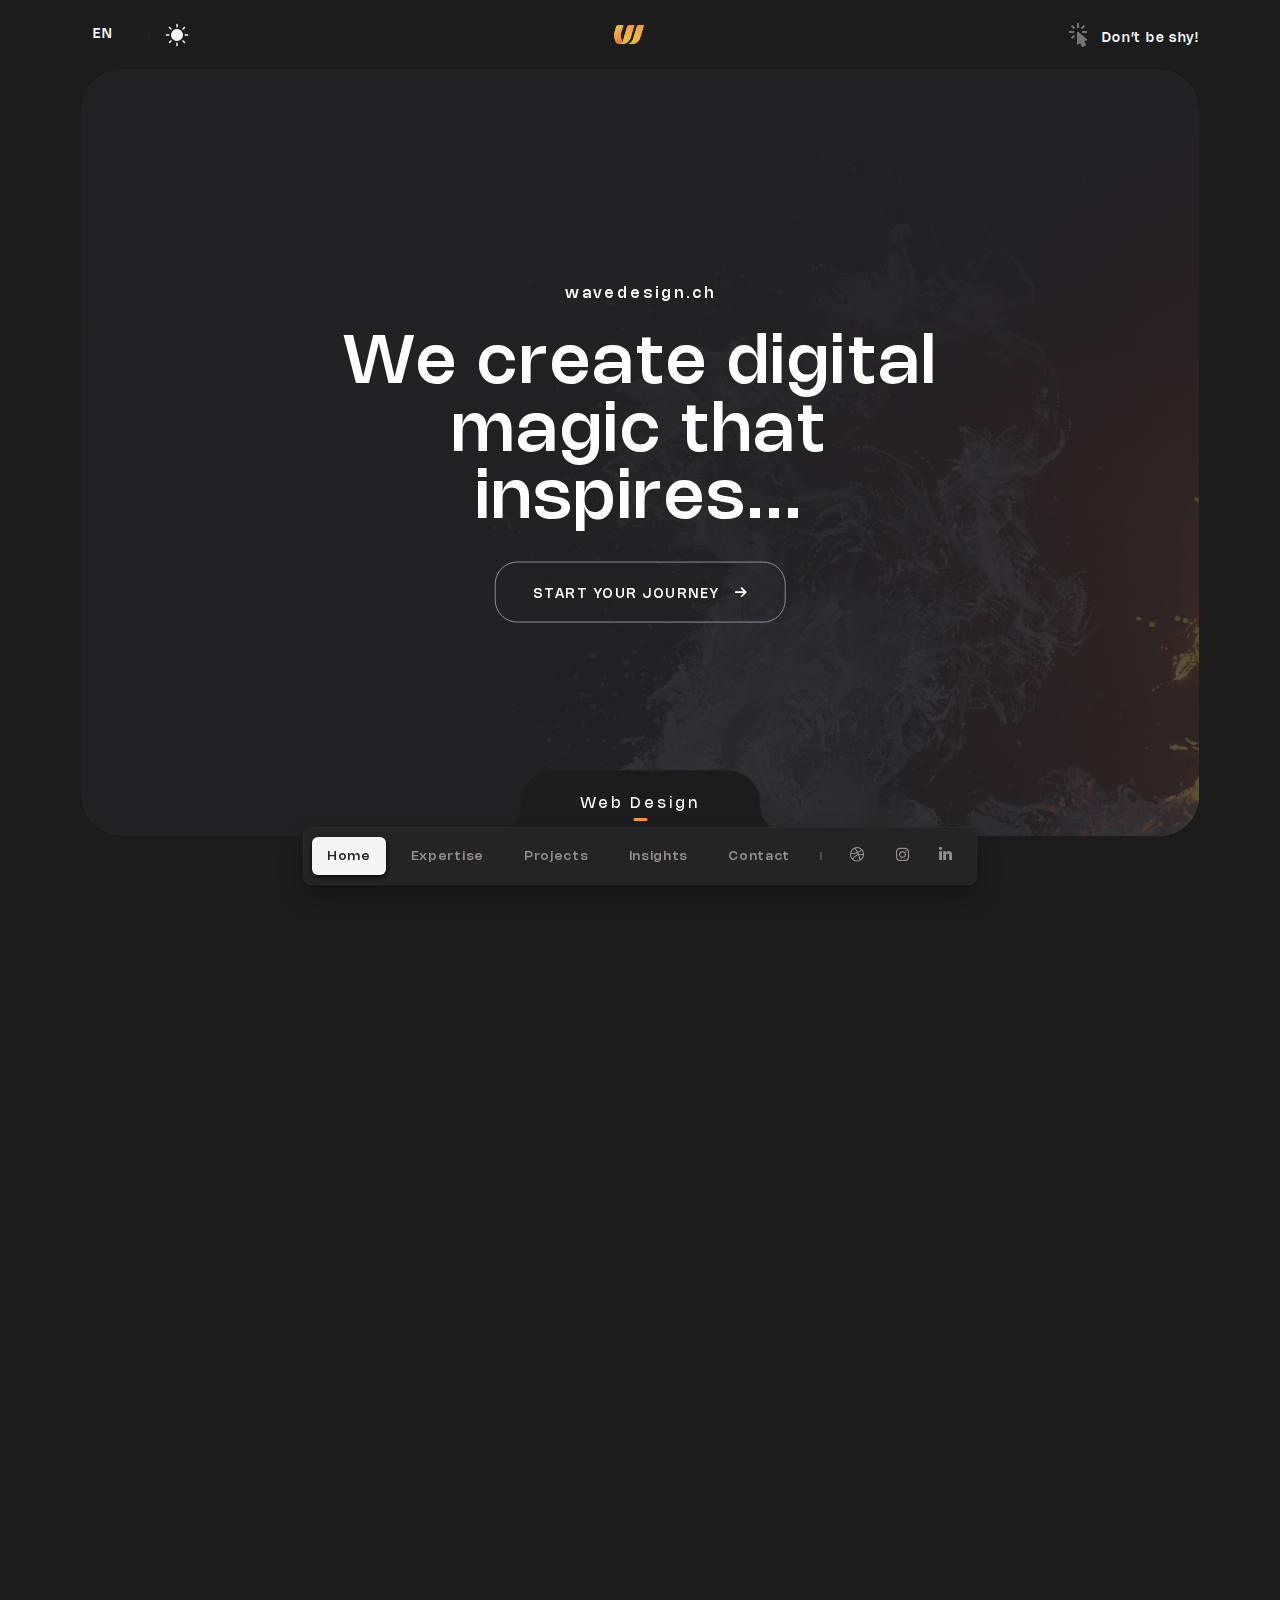
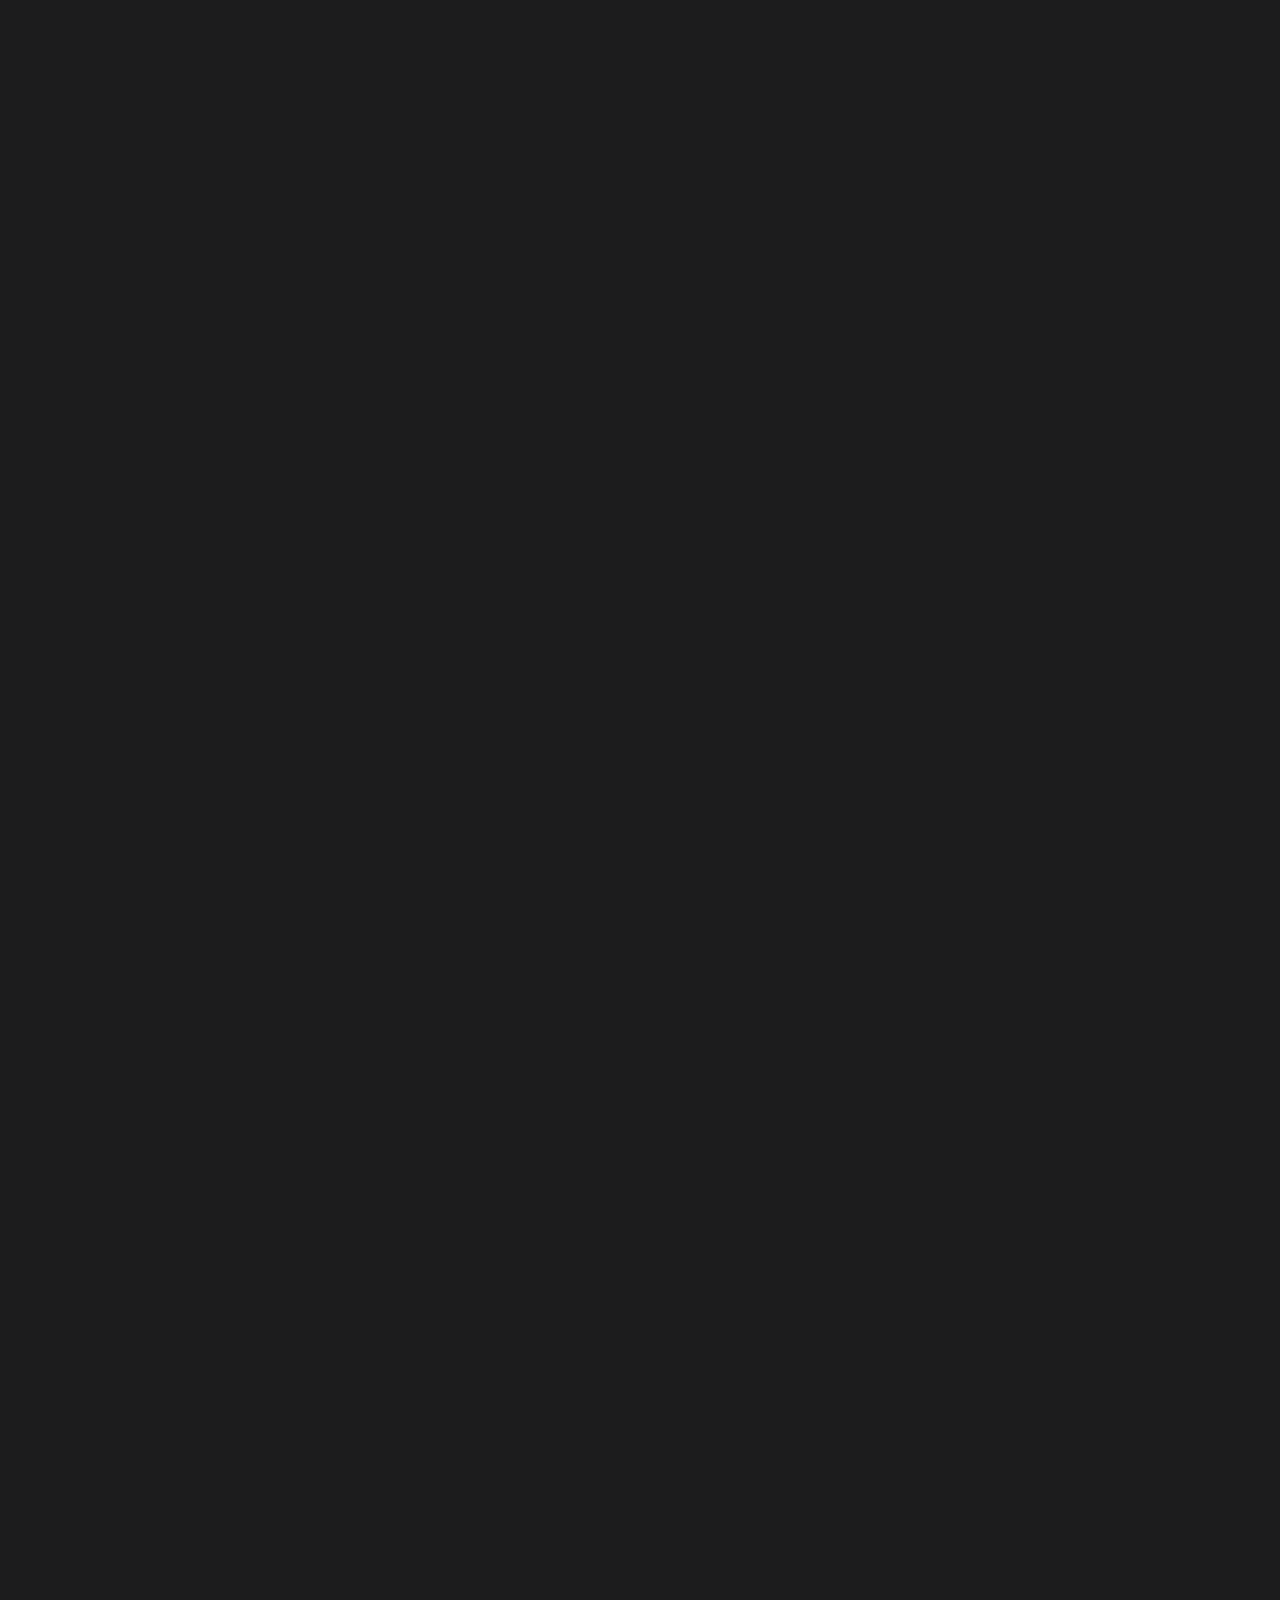
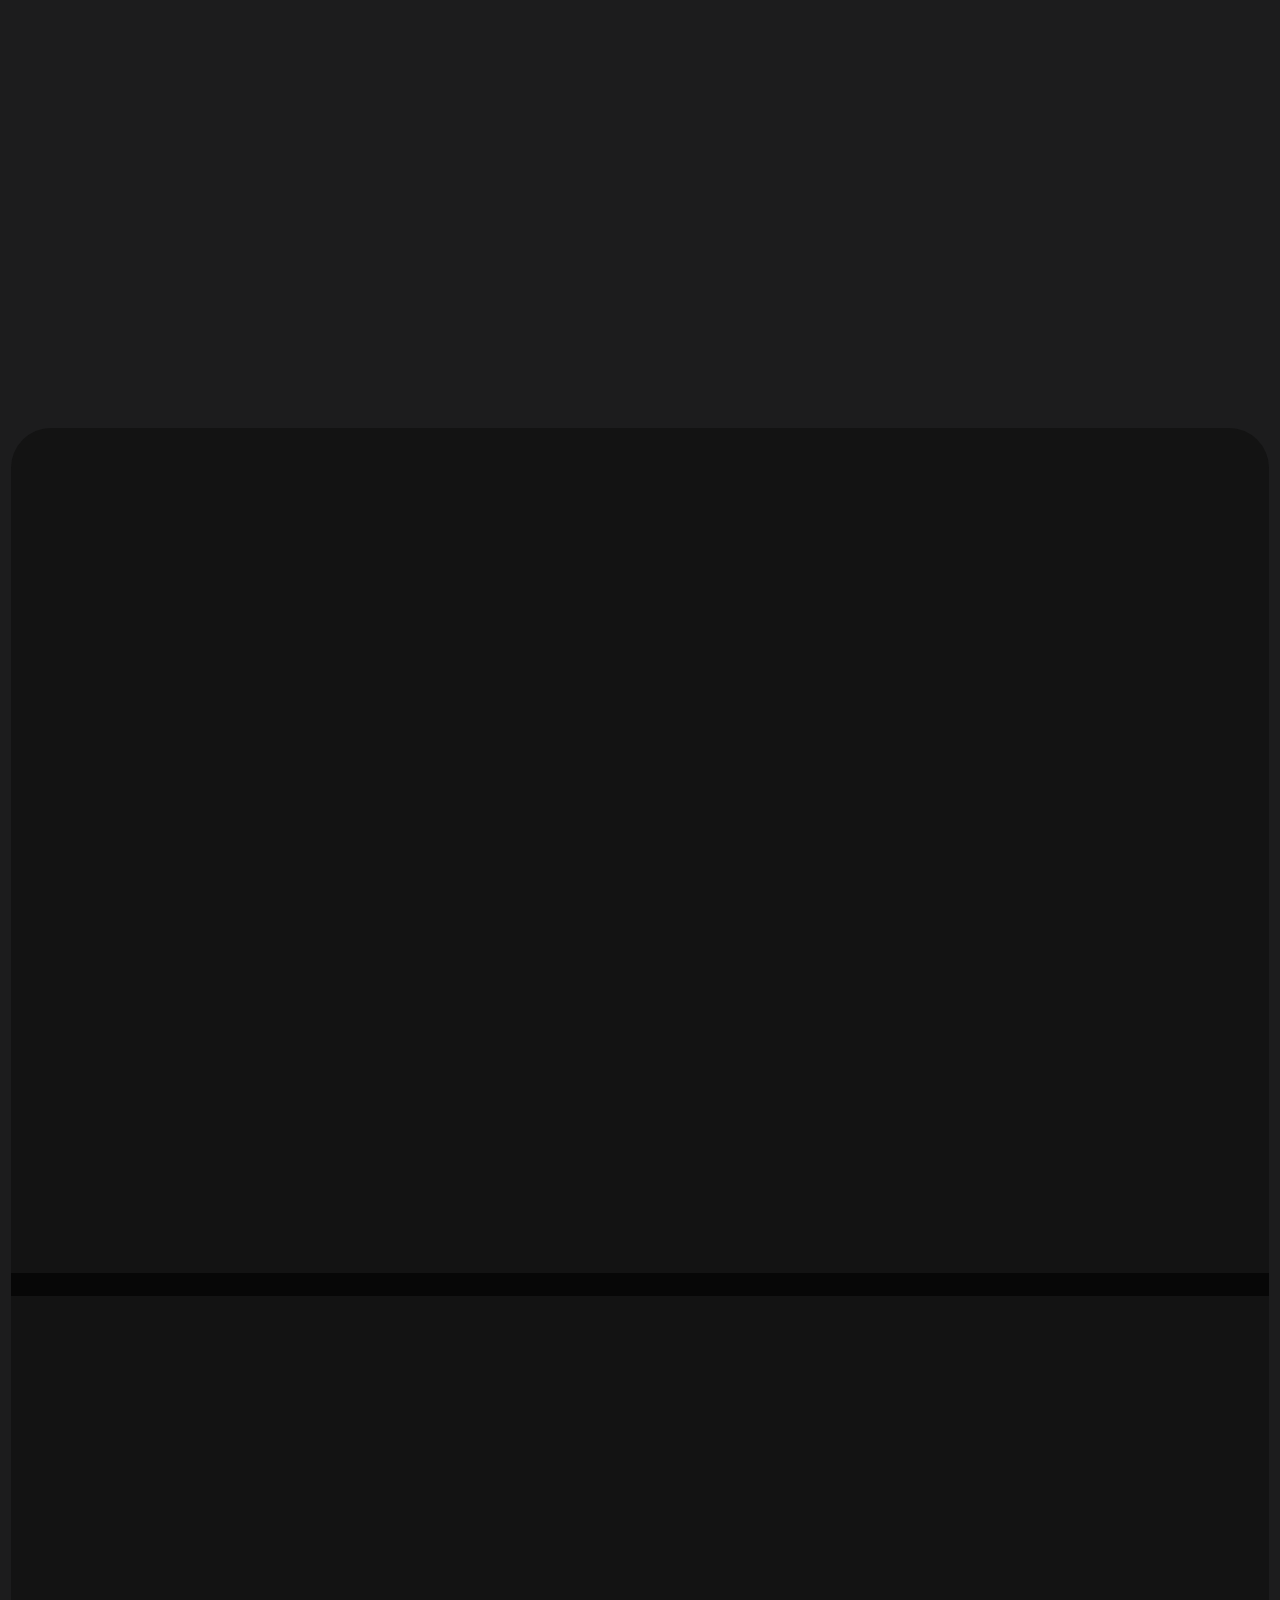
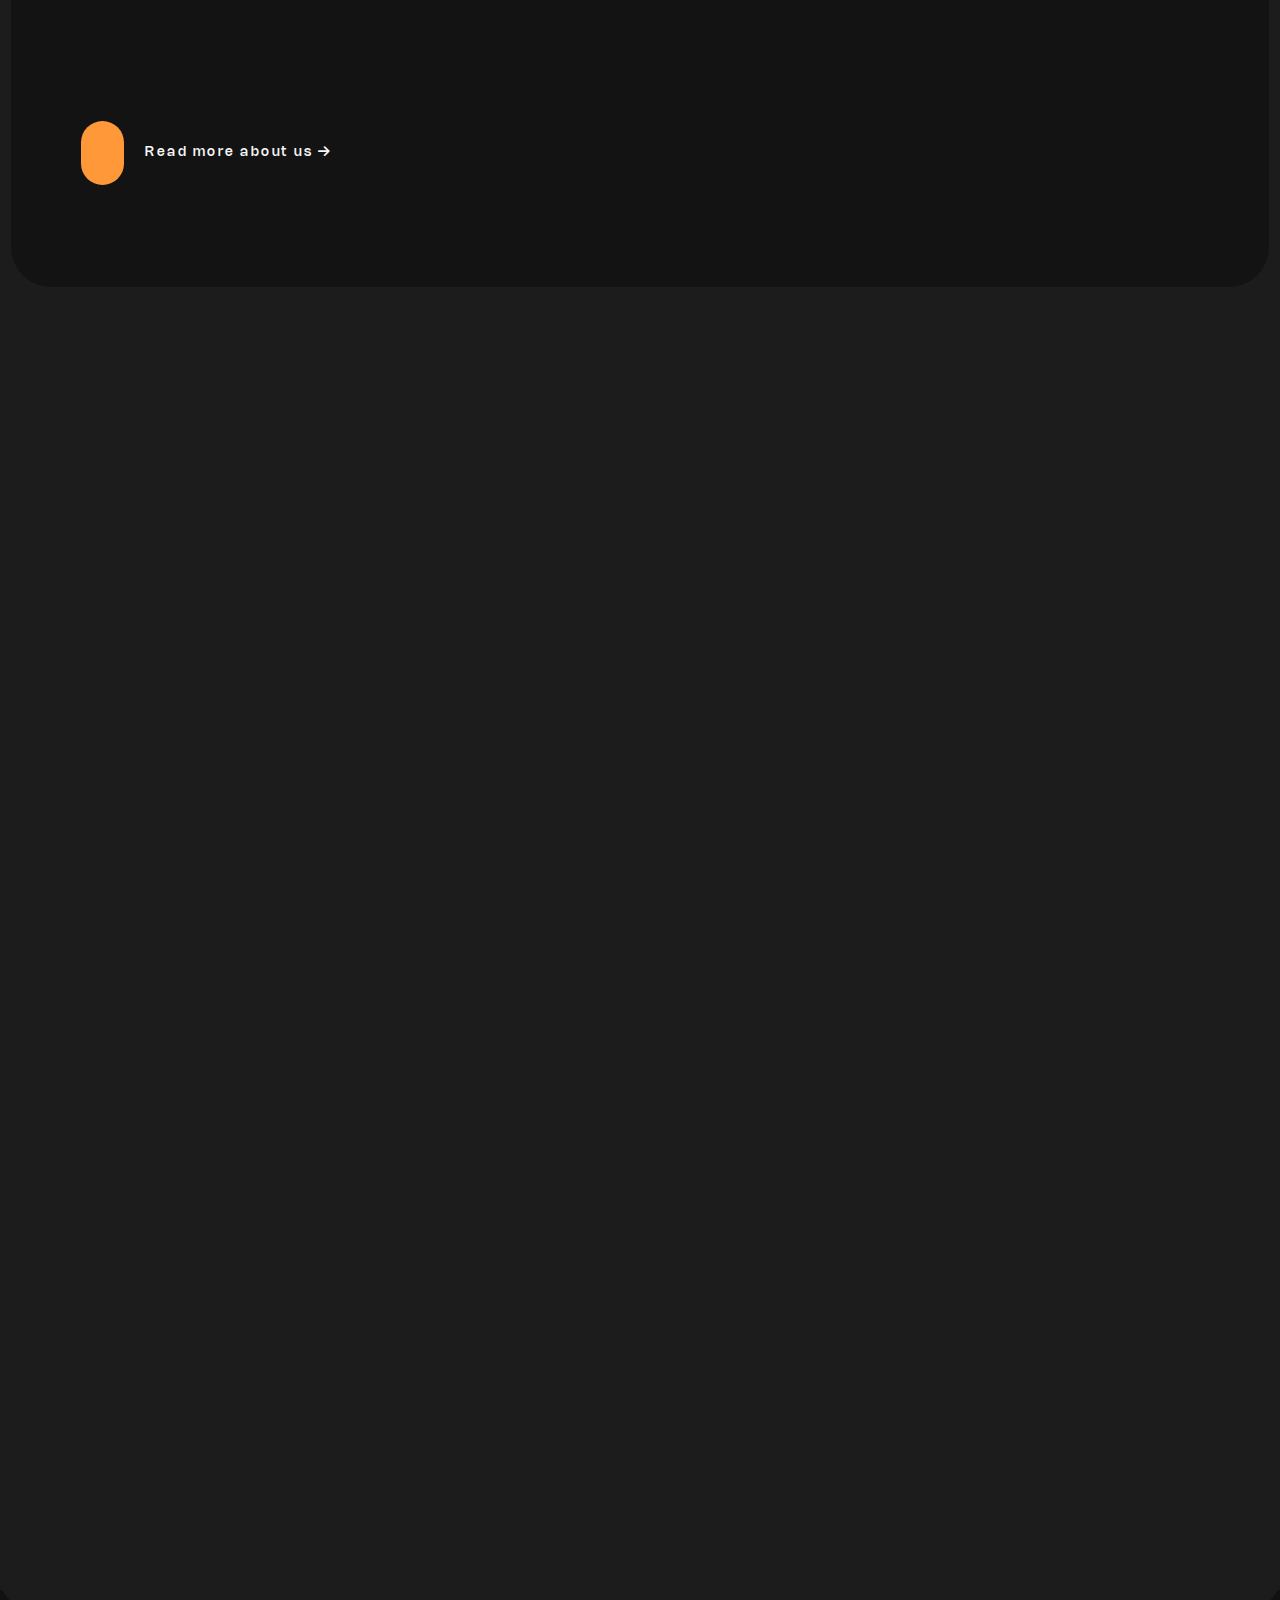
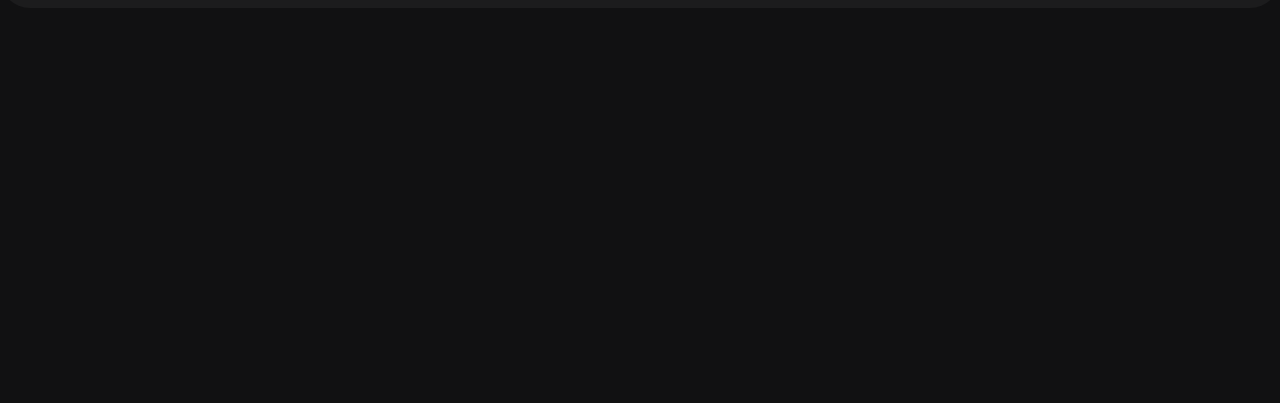
==== index.html @ 38e54d1b "cta contact page" ====
<!DOCTYPE html>
<html lang="en">

<head>
    <meta charset="UTF-8">
    <meta http-equiv="X-UA-Compatible" content="IE=edge">
    <meta name="viewport" content="width=device-width, initial-scale=1.0">
    <link rel="shortcut icon" href="assets/img/favicon.ico" type="image/x-icon">
    <link rel="stylesheet" href="https://cdnjs.cloudflare.com/ajax/libs/font-awesome/6.2.1/css/all.min.css">
    <link rel="stylesheet"
        href="https://cdnjs.cloudflare.com/ajax/libs/OwlCarousel2/2.3.4/assets/owl.carousel.min.css" />
    <link href="https://cdnjs.cloudflare.com/ajax/libs/animate.css/3.7.2/animate.min.css" rel="stylesheet">
    <link href="https://cdn.jsdelivr.net/npm/bootstrap@5.0.2/dist/css/bootstrap.min.css" rel="stylesheet">
    <link rel="stylesheet" href="assets/css/style.min.css">
    <title>Home | Wavedesign</title>
</head>

<body class="home">

    <!-- preloader area start -->
    <div id="pre-loader">
        <div class="pre-loader">
            <span></span>
            <span></span>
        </div>
    </div>
    <!-- preloader area end -->

    <!-- back to top start -->
    <div class="progress-wrap">
        <svg class="progress-circle svg-content" width="100%" height="100%" viewBox="-1 -1 102 102">
            <path d="M50,1 a49,49 0 0,1 0,98 a49,49 0 0,1 0,-98" />
        </svg>
    </div>
    <!-- back to top end -->

    <!--=============================================================================================
---------------------------- header Section --------------------------------------------
===================================================================================================-->
    <header class="header">
        <div class="container-fluid">
            <div class="header-top">
                <div class="header-lgTheme">
                    <div class="lauguage">
                        <select name="laug" id="laug">
                            <option value="en">EN</option>
                            <option value="de">DE</option>
                            <option value="en">EN</option>
                        </select>
                    </div>

                    <div class="header-theme">
                        <a href="javascript:;" class="themeChange">
                            <img src="assets/img/light.svg" alt="light" class="img-fluid dark">
                            <img src="assets/img/dark.svg" alt="light" class="img-fluid light">
                        </a>
                    </div>
                </div>

                <div class="header-logo">
                    <a href="index.html"><img src="assets/img/logo.svg" alt="W" class="img-fluid"></a>
                </div>

                <div class="header-shy">
                    <a href="contact.html"><h6><img src="assets/img/click.svg" alt="click" class="img-fluid"> Don’t be shy!</h6></a>
                </div>
            </div>
        </div>
    </header>

    <!--=============================================================================================
---------------------------- slider Section --------------------------------------------
===================================================================================================-->
    <section class="slider">
        <div class="container-fluid">
            <div class="row">
                <div class="col-md-12">
                    <div class="owl-carousel slider-home">
                        <div class="item">
                            <video src="assets/img/video1.mp4" loop autoplay muted></video>
                            <div class="item-content">
                                <p>wavedesign.ch</p>
                                <h2>We create digital magic that inspires...</h2>
                                <a href="#" class="btn-custom">Start your journey <i
                                        class="fa-solid fa-arrow-right"></i></a>
                            </div>
                        </div>
                        <div class="item">
                            <video src="assets/img/video2.mp4" loop autoplay muted></video>
                            <div class="item-content">
                                <p>wavedesign.ch</p>
                                <h2>We create digital magic that inspires...</h2>
                                <a href="#" class="btn-custom">Start your journey <i
                                        class="fa-solid fa-arrow-right"></i></a>
                            </div>
                        </div>
                    </div>

                    <div class="owl-carousel text-carousel">
                        <div class="item">
                            <p>Web Design</p>
                            <div class="line"></div>
                        </div>

                        <div class="item">
                            <p>Development</p>
                            <div class="line"></div>
                        </div>

                        <div class="item">
                            <p>Branding</p>
                            <div class="line"></div>
                        </div>
                    </div>
                </div>
            </div>
        </div>
    </section>

    <!--=============================================================================================
---------------------------- nav Section --------------------------------------------
===================================================================================================-->
    <nav class="mainNav">
        <ul class="wow fadeInUp">
            <li class="active"><a href="index.html">Home</a></li>
            <li><a href="service.html">Expertise</a></li>
            <li><a href="project.html">Projects</a></li>
            <li><a href="insight.html">Insights</a></li>
            <li><a href="contact.html">Contact</a></li>
            <li class="social">
                <a href="https://dribbble.com/" target="_blank"><i class="fa-brands fa-dribbble"></i></a>
                <a href="https://www.instagram.com/" target="_blank"><i class="fa-brands fa-instagram"></i></a>
                <a href="https://www.linkedin.com/" target="_blank"><i class="fa-brands fa-linkedin-in"></i></a>
            </li>
        </ul>
    </nav>

    <!--=============================================================================================
---------------------------- about Section --------------------------------------------
===================================================================================================-->
    <section class="about">
        <div class="container-fluid">
            <div class="row">
                <div class="col-md-12">
                    <div class="about-content">
                        <h3 class="wow fadeInUp">dolores et quas molestias excepturi sint occaecati cupiditate non</h3>
                        <h3 class="wow fadeInUp">blanditiis praesentium voluptatum deleniti atque corrupti quos</h3>
                        <h3 class="wow fadeInUp">dolores et quas molestias excepturi sint occaecati cupiditate non</h3>
                        <h3 class="wow fadeInUp">provident, similique sunt in culpa qui officia deserunt mollitia animi,
                        </h3>
                        <h3 class="wow fadeInUp">id est laborum et dolorum fuga. Et harum quidem rerum facilis est</h3>
                        <h3 class="wow fadeInUp"> et expedita distinctio.</h3>

                        <a href="#" class="btn-custom btn-bg wow fadeInUp">Learn More <i
                                class="fa-solid fa-arrow-right"></i></a>
                    </div>
                </div>
            </div>
        </div>
    </section>

    <!--=============================================================================================
---------------------------- count Section --------------------------------------------
===================================================================================================-->
    <section class="count">
        <div class="container-fluid">
            <div class="row">
                <div class="col-md-12">
                    <div class="count-box">
                        <div class="box box1 wow fadeInUp" data-wow-delay=".5s">
                            <div class="top">
                                <p>2022/2023</p>
                                <img src="assets/img/flash.svg" alt="" class="img-fluid">
                            </div>

                            <div class="bottom">
                                <h2><span class="counter" data-count="124">0</span>+</h2>
                                <p>Projects performed</p>
                            </div>
                        </div>

                        <div class="box box2 wow fadeInUp" data-wow-delay=".6s">
                            <div class="top">
                                <p>2 years</p>
                                <div class="sendwatch">
                                    <img src="assets/img/sendwatch.svg" alt="" class="img-fluid img">
                                    <img src="assets/img/sendwatch-icon.svg" alt="" class="img-fluid icon">
                                </div>
                            </div>

                            <div class="bottom">
                                <h2><span class="counter" data-count="698">0</span></h2>
                                <p>Days in the business</p>
                            </div>
                        </div>

                        <div class="box box3 wow fadeInUp" data-wow-delay=".7s">
                            <div class="top">
                                <p>Only the best</p>
                                <img src="assets/img/hand.svg" alt="" class="img-fluid">
                            </div>

                            <div class="bottom">
                                <h2><span class="counter" data-count="12">0</span></h2>
                                <p>team members</p>
                            </div>
                        </div>

                        <div class="box box4 wow fadeInUp" data-wow-delay=".8s">
                            <div class="top">
                                <span class="circle"></span>
                                <span class="circle"></span>
                                <span class="circle"></span>
                            </div>
                            <div class="bottom">
                                <p><img src="assets/img/click.svg" alt="" class="img-fluid"> Don’t be shy!</p>
                            </div>
                        </div>
                    </div>
                </div>
            </div>
        </div>
    </section>

    <!--=============================================================================================
---------------------------- DIVIDER --------------------------------------------
===================================================================================================-->
    <div class="container-fluid">
        <div class="row">
            <div class="col-md-12">
                <div class="divider wow fadeInLeft"></div>
            </div>
        </div>
    </div>

    <!--=============================================================================================
---------------------------- project Section --------------------------------------------
===================================================================================================-->
    <section class="project">
        <div class="container-fluid">
            <div class="row">
                <div class="col-md-12">
                    <div class="heading heading-flex  wow fadeInUp">
                        <h4><img src="assets/img/heading.svg" alt="" class="img-fluid"> Latest Project cases</h4>
                        <a href="#" class="btn-custom">See All <i class="fa-solid fa-arrow-right"></i></a>
                    </div>
                </div>
            </div>

            <div class="row">
                <div class="col-lg-4 row_custom_col">
                    <div class="project-grid wow fadeInLeft" data-wow-delay=".5s">
                        <div class="img-style">
                            <a href="#"><img src="assets/img/project/aurora-img1.png" alt="" class="img-fluid"></a>
                        </div>
                        <div class="content-style">
                            <a href="#">
                                <h5>Aurora Solar - Hitting fast-forward on the solar future</h5>
                            </a>

                            <span class="meta">
                                <a href="#">web design</a>
                                <a href="#"> web development</a>
                            </span>
                        </div>
                    </div>
                </div>

                <div class="col-lg-4 row_custom_col">
                    <div class="project-grid wow fadeInLeft" data-wow-delay=".8s">
                        <div class="img-style">
                            <a href="#"><img src="assets/img/project/aurora-img2.png" alt="" class="img-fluid"></a>
                        </div>
                        <div class="content-style">
                            <a href="#">
                                <h5>Aurora Solar - Hitting fast-forward on the solar future</h5>
                            </a>

                            <span class="meta">
                                <a href="#">web design</a>
                                <a href="#"> web development</a>
                            </span>
                        </div>
                    </div>
                </div>

                <div class="col-lg-4 row_custom_col">
                    <div class="project-grid wow fadeInLeft" data-wow-delay="1.5s">
                        <div class="img-style">
                            <a href="#"><img src="assets/img/project/aurora-img3.png" alt="" class="img-fluid"></a>
                        </div>
                        <div class="content-style">
                            <a href="#">
                                <h5>Aurora Solar - Hitting fast-forward on the solar future</h5>
                            </a>

                            <span class="meta">
                                <a href="#">web design</a>
                                <a href="#"> web development</a>
                            </span>
                        </div>
                    </div>
                </div>

                <div class="col-lg-4 row_custom_col">
                    <div class="project-grid wow fadeInLeft" data-wow-delay="1.6s">
                        <div class="img-style">
                            <a href="#"><img src="assets/img/project/aurora-img4.png" alt="" class="img-fluid"></a>
                        </div>
                        <div class="content-style">
                            <a href="#">
                                <h5>Aurora Solar - Hitting fast-forward on the solar future</h5>
                            </a>

                            <span class="meta">
                                <a href="#">web design</a>
                                <a href="#"> web development</a>
                            </span>
                        </div>
                    </div>
                </div>

                <div class="col-lg-4 row_custom_col">
                    <div class="project-grid wow fadeInLeft" data-wow-delay="2.2s">
                        <div class="img-style">
                            <a href="#"><img src="assets/img/project/aurora-img5.png" alt="" class="img-fluid"></a>
                        </div>
                        <div class="content-style">
                            <a href="#">
                                <h5>Aurora Solar - Hitting fast-forward on the solar future</h5>
                            </a>

                            <span class="meta">
                                <a href="#">web design</a>
                                <a href="#"> web development</a>
                            </span>
                        </div>
                    </div>
                </div>

                <div class="col-lg-4 row_custom_col">
                    <div class="project-grid wow fadeInLeft" data-wow-delay="3s">
                        <div class="img-style">
                            <a href="#"><img src="assets/img/project/aurora-img6.png" alt="" class="img-fluid"></a>
                        </div>
                        <div class="content-style">
                            <a href="#">
                                <h5>Aurora Solar - Hitting fast-forward on the solar future</h5>
                            </a>

                            <span class="meta">
                                <a href="#">web design</a>
                                <a href="#"> web development</a>
                            </span>
                        </div>
                    </div>
                </div>
            </div>
        </div>
    </section>

    <!--=============================================================================================
---------------------------- about Section --------------------------------------------
===================================================================================================-->
    <section class="aboutService">
        <div class="container-fluid">
            <div class="bg_black">
                <div class="container">
                    <div class="row">
                        <div class="col-md-12">
                            <div class="about-content">
                                <h3 class="wow fadeInUp">Dolores et quas molestias excepturi sint occaecati</h3>
                                <h3 class="wow fadeInUp">blanditiis praesentium voluptatum deleniti </h3>
                                <h3 class="wow fadeInUp">dolores et quas molestias excepturi sint occaeca.</h3>
                            </div>
                        </div>
                    </div>

                    <div class="row">
                        <div class="col-md-6 col-lg-3">
                            <div class="service  wow fadeInUp">
                                <div class="service-box">
                                    <div class="img-style">
                                        <lottie-player class="lottie" src="assets/img/responsive.json"
                                            background="transparent" speed="1" loop></lottie-player>
                                    </div>
                                    <h6>ui/ux design</h6>
                                </div>
                            </div>
                        </div>

                        <div class="col-md-6 col-lg-3">
                            <div class="service  wow fadeInUp">
                                <div class="service-box">
                                    <div class="img-style">
                                        <lottie-player class="lottie" src="assets/img/startup.json"
                                            background="transparent" speed="1" loop></lottie-player>
                                    </div>
                                    <h6>Online-Marketing</h6>
                                </div>
                            </div>
                        </div>

                        <div class="col-md-6 col-lg-3">
                            <div class="service  wow fadeInUp">
                                <div class="service-box">
                                    <div class="img-style">
                                        <lottie-player class="lottie" src="assets/img/html.json"
                                            background="transparent" speed="1" loop></lottie-player>
                                    </div>
                                    <h6>Product Engineering</h6>
                                </div>
                            </div>
                        </div>

                        <div class="col-md-6 col-lg-3">
                            <div class="service  wow fadeInUp">
                                <div class="service-box">
                                    <div class="img-style">
                                        <lottie-player class="lottie" src="assets/img/shooting-star.json"
                                            background="transparent" speed="1" loop></lottie-player>
                                    </div>
                                    <h6>Branding</h6>
                                </div>
                            </div>
                        </div>
                    </div>

                    <div class="text-center">
                        <a href="#" class="btn-custom btn-bg wow fadeInUp">Start your Journey <i
                                class="fa-solid fa-arrow-right"></i></a>
                    </div>
                </div>

                <div class="demo-gif">
                    <img src="assets/img/demo.gif" alt="" class="img-fluid">
                </div>

                <div class="aboutSecvice_child">
                    <div class="container">
                        <div class="row">
                            <div class="col-md-12">
                                <div class="heading wow fadeInUp">
                                    <h2>We use more than 32 tools and softwares every day to boost your business
                                        and make it <span>better <img src="assets/img/bottom-arrow.svg" alt=""
                                                class="img-fluid"></span></h2>
                                </div>
                            </div>
                        </div>

                        <div class="row">
                            <div class="col-md-12">
                                <div class="leftNewbtn">
                                    <a href="#">Read more about us <i class="fa-solid fa-arrow-right"></i></a>
                                </div>
                            </div>
                        </div>
                    </div>
                </div>
            </div>
        </div>
    </section>

    <!--=============================================================================================
---------------------------- Support Section --------------------------------------------
===================================================================================================-->
    <section class="support">
        <div class="container-fluid">
            <div class="row">
                <div class="col-md-5">
                    <div class="support-img  wow fadeInUp">
                        <img src="assets/img/support/big-img1.png" alt="" class="img-fluid">

                        <a href="#" class="btn-custom btn-bg wow fadeInUp">Start your Journey <i
                                class="fa-solid fa-arrow-right"></i></a>
                    </div>
                </div>

                <div class="col-md-7">
                    <div class="support-content wow fadeInUp">
                        <div class="row">
                            <div class="col-md-10">
                                <h3>We support you on all stages of the project</h3>
                                <p>Inspired by Jaron Lanier who created 52 definitions for Virtual
                                    Reality more than 30
                                    years
                                    ago, this list explores the indefinite aspect of this concept.</p>

                                <ul class="design-layout">
                                    <li class="wow fadeInLeft" data-wow-delay=".5s"><img
                                            src="assets/img/support/svg-up.svg" alt="" class="img-fluid"> <a
                                            href="#">Onboard</a></li>
                                    <li class="wow fadeInLeft" data-wow-delay=".6s"><img
                                            src="assets/img/support/svg-down.svg" alt="" class="img-fluid"> <a
                                            href="#">Research</a>
                                    </li>
                                    <li class="wow fadeInLeft" data-wow-delay=".8s"><img
                                            src="assets/img/support/svg-up.svg" alt="" class="img-fluid"> <a
                                            href="#">Design</a></li>
                                    <li class="wow fadeInLeft" data-wow-delay="1.2s"><img
                                            src="assets/img/support/svg-down.svg" alt="" class="img-fluid"> <a
                                            href="#">Test</a>
                                    </li>
                                    <li class="wow fadeInLeft" data-wow-delay="1.6s"><a href="#">Deliver</a></li>
                                </ul>
                            </div>
                        </div>
                    </div>

                    <div class="support-inline">
                        <div class="support-content wow fadeInUp">
                            <div class="support-content-img">
                                <img src="assets/img/logo.svg" alt="" class="img-fluid">
                            </div>
                            <h4>Wavedesign is always ready to implement the design and provide
                                qualified support on
                                post-production stages</h4>
                        </div>

                        <div class="support-send wow fadeInUp">
                            <button class="btn-submit"><img src="assets/img/envelop.svg" alt="" class="img-fluid">
                                <span>Contact</span></button>
                        </div>
                    </div>
                </div>
            </div>
        </div>
    </section>


    <!--=============================================================================================
---------------------------- prgass Section --------------------------------------------
===================================================================================================-->
    <section class="prgass d-none">
        <div class="container">
            <div class="row">
                <div class="col-md-9">
                    <div class="heading wow fadeInUp">
                        <h3>We tailor our services individually, though here’s our process plan to run your product
                            <span class="text-color">perfectly</span>
                        </h3>
                    </div>
                </div>
            </div>
        </div>

        <div class="prgass-section">
            <div class="container posr">
                <div class="line"></div>

                <div class="row prgass-row">
                    <div class="col-md-3">
                        <div class="pro-sec">
                            <div class="dot">
                                <span></span>
                            </div>

                            <div class="cont wow fadeInUp">
                                <h3>Research</h3>
                                <ul>
                                    <li>Stackeholder interviews</li>
                                    <li>Competitive Benchmarking</li>
                                    <li>User Mapping</li>
                                </ul>
                            </div>
                        </div>
                    </div>

                    <div class="col-md-3">
                        <div class="pro-sec">
                            <div class="dot">
                                <span></span>
                            </div>

                            <div class="cont wow fadeInUp">
                                <h3>Design</h3>
                                <ul>
                                    <li>Stackeholder interviews</li>
                                    <li>Competitive Benchmarking</li>
                                </ul>
                            </div>
                        </div>
                    </div>

                    <div class="col-md-3">
                        <div class="pro-sec">
                            <div class="dot">
                                <span></span>
                            </div>

                            <div class="cont wow fadeInUp">
                                <h3>Test</h3>
                                <ul>
                                    <li>Stackeholder interviews</li>
                                    <li>Competitive Benchmarking</li>
                                    <li>User Mapping</li>
                                </ul>
                            </div>
                        </div>
                    </div>

                    <div class="col-md-3">
                        <div class="pro-sec">
                            <div class="dot">
                                <span></span>
                            </div>

                            <div class="cont wow fadeInUp">
                                <h3>Deliver</h3>
                                <ul>
                                    <li>Stackeholder interviews</li>
                                </ul>
                            </div>
                        </div>
                    </div>
                </div>
            </div>
        </div>
    </section>

    <!--=============================================================================================
---------------------------- unlock Section --------------------------------------------
===================================================================================================-->
    <section class="unlock d-none">
        <div class="container-fluid">
            <div class="row">
                <div class="col-md-6">
                    <div class="unlock-card wow fadeInUp">
                        <div class="unlock-card-box"><span class="crd"></span></div>
                        <div class="unlock-card-box"><span class="crd"></span></div>
                        <div class="unlock-card-box"><span class="crd"></span></div>
                        <div class="unlock-card-box"><span class="crd"></span></div>
                        <div class="unlock-card-box center"><span class="crd"></span></div>
                        <div class="unlock-card-box"><span class="crd"></span></div>
                        <div class="unlock-card-box"><span class="crd"></span></div>
                        <div class="unlock-card-box"><span class="crd"></span></div>
                        <div class="unlock-card-box"><span class="crd"></span></div>
                    </div>
                </div>

                <div class="col-md-6">
                    <div class="unlock-skill">
                        <h1 class="wow fadeInUp">Unlock</h1>
                        <div class="unlock-lock wow fadeInUp">
                            <h3>Your new potential </h3>

                            <input type="checkbox" id="switch" /><label for="switch">Toggle</label>
                        </div>

                        <ul>
                            <li class="wow fadeInUp">Website design</li>
                            <li class="wow fadeInUp">Mobile application design</li>
                            <li class="wow fadeInUp">Graphic design</li>
                            <li class="wow fadeInUp">Personal branding</li>
                            <li class="wow fadeInUp">Ecommerce design</li>
                            <li class="wow fadeInUp">UI/UX</li>
                            <li class="wow fadeInUp">Logo design</li>
                            <li class="wow fadeInUp">Website development</li>
                            <li class="wow fadeInUp">Application development</li>
                            <li class="wow fadeInUp">3d design & visualization</li>
                            <li class="wow fadeInUp">Chart design</li>
                        </ul>

                        <a href="#" class="btn-custom wow fadeInUp">Take Next Step <i
                                class="fa-solid fa-arrow-right"></i></a>
                    </div>
                </div>
            </div>
        </div>
    </section>

    <!--=============================================================================================
---------------------------- client Section --------------------------------------------
===================================================================================================-->
    <section class="client bordeRadius">
        <div class="container-fluid">
            <div class="row">
                <div class="col-md-12">
                    <div class="heading wow fadeInUp">
                        <h4><img src="assets/img/heading2.svg" alt="" class="img-fluid">Most noticable clients:</h4>
                        <hr class="wow fadeInLeft">
                    </div>
                </div>
            </div>

            <div class="row">
                <div class="col-md-12">
                    <div class="owl-carousel client-carousel wow fadeInUp">
                        <div class="item">
                            <a href="#"><img src="assets/img/client/next-js.png" alt="next js" class="img-fluid"></a>
                        </div>
                        <div class="item">
                            <a href="#"><img src="assets/img/client/ember.png" alt="ember js" class="img-fluid"></a>
                        </div>
                        <div class="item">
                            <a href="#"><img src="assets/img/client/webflow.png" alt="webflow" class="img-fluid"></a>
                        </div>
                        <div class="item">
                            <a href="#"><img src="assets/img/client/savvycal.png" alt="savvycal" class="img-fluid"></a>
                        </div>
                        <div class="item">
                            <a href="#"><img src="assets/img/client/vue-js.png" alt="vue js" class="img-fluid"></a>
                        </div>
                    </div>
                </div>
            </div>
        </div>
    </section>

    <!--=============================================================================================
---------------------------- footer Section --------------------------------------------
===================================================================================================-->
    <footer class="footer">
        <div class="container">
            <div class="row">
                <div class="col-md-3">
                    <div class="footer-logo">
                        <a href="index.html" class="wow fadeInUp">
                            <img src="assets/img/logo.svg" alt="w" class="img-fluid icon">
                            <img src="assets/img/footer-logo.svg" alt="" class="img-fluid">
                        </a>
                        <h6 class="wow fadeInUp">2023 (c) All rights reserved</h6>
                    </div>
                </div>

                <div class="col-md-9">
                    <div class="footer-section">
                        <h4 class="wow fadeInUp">We collaborate with ambitious brands and people, let’s build something
                            new</h4>

                        <div class="row">
                            <div class="col-md-3">
                                <div class="footer-link wow fadeInUp" data-wow-delay="0.5s">
                                    <p>Call us:</p>
                                    <ul>
                                        <li><a href="tel:+380930510624">+380930510624</a></li>
                                        <li><a href="tel:+345023115593">+345023115593</a></li>
                                    </ul>
                                </div>
                            </div>

                            <div class="col-md-3">
                                <div class="footer-link wow fadeInUp" data-wow-delay="0.6s">
                                    <p>E-Mail us</p>
                                    <ul>
                                        <li><a href="mailto:support@wavedesign.com">support@wavedesign.com</a></li>
                                    </ul>
                                </div>
                            </div>

                            <div class="col-md-3">
                                <div class="footer-link wow fadeInUp" data-wow-delay="0.7s">
                                    <p>Follow us</p>
                                    <ul class="text-uppercase">
                                        <li><a href="#" target="_blank">Facebook</a></li>
                                        <li><a href="#" target="_blank">Twitter</a></li>
                                        <li><a href="#" target="_blank">Instagram</a></li>
                                    </ul>
                                </div>
                            </div>

                            <div class="col-md-3">
                                <div class="footer-link wow fadeInUp" data-wow-delay="0.8s">
                                    <p>Visit us</p>
                                    <ul>
                                        <li>Zurich, Ante Rudana 19, <br>
                                            office 24, 69002</li>
                                    </ul>
                                </div>
                            </div>
                        </div>
                    </div>
                </div>
            </div>
        </div>
    </footer>

    <script src="https://cdnjs.cloudflare.com/ajax/libs/jquery/3.6.4/jquery.min.js"></script>
    <script src="https://cdn.jsdelivr.net/npm/bootstrap@5.0.2/dist/js/bootstrap.bundle.min.js"></script>
    <script src="https://cdnjs.cloudflare.com/ajax/libs/OwlCarousel2/2.3.4/owl.carousel.min.js"></script>
    <script src="https://cdnjs.cloudflare.com/ajax/libs/wow/1.1.2/wow.min.js"></script>
    <script src="https://unpkg.com/@lottiefiles/lottie-player@latest/dist/lottie-player.js"></script>

    <!-- scroll-magic -->
    <script src="https://cdnjs.cloudflare.com/ajax/libs/ScrollMagic/2.0.5/ScrollMagic.min.js"></script>
    <script src="https://cdnjs.cloudflare.com/ajax/libs/ScrollMagic/2.0.3/plugins/debug.addIndicators.js"></script>
    <script src="assets/js/custom-animation.js"></script>

    <script src="assets/js/custom-select.js"></script>
    <script src="assets/js/custom.js"></script>
</body>

</html>
---- assets/css/style.min.css ----
/*=====================================================================
==========================   All Variable scss  =========================
========================================================================*/
/*=====================================================================
==========================   all-mixing-scss  =========================
========================================================================*/
/* output CSS
.icon-save {
  color: green;
}
.icon-cancel {
  color: gray;
}
.icon-delete {
  color: red;
} */
/*=====================================================================
==========================   FONTS  =========================
========================================================================*/
@font-face {
  font-family: "Nohemi-Bold";
  src: url("../fonts/nohemi/Nohemi-Bold.woff2") format("woff2"), url("../fonts/nohemi/Nohemi-Bold.woff") format("woff");
  font-weight: bold;
  font-style: normal;
  font-display: swap;
}
@font-face {
  font-family: "Nohemi-Medium";
  src: url("../fonts/nohemi/Nohemi-Medium.woff2") format("woff2"), url("../fonts/nohemi/Nohemi-Medium.woff") format("woff");
  font-weight: 500;
  font-style: normal;
  font-display: swap;
}
@font-face {
  font-family: "Nohemi-Regular";
  src: url("../fonts/nohemi/Nohemi-Regular.woff2") format("woff2"), url("../fonts/nohemi/Nohemi-Regular.woff") format("woff");
  font-weight: normal;
  font-style: normal;
  font-display: swap;
}
@font-face {
  font-family: "Nohemi-SemiBold";
  src: url("../fonts/nohemi/Nohemi-SemiBold.woff2") format("woff2"), url("../fonts/nohemi/Nohemi-SemiBold.woff") format("woff");
  font-weight: 600;
  font-style: normal;
  font-display: swap;
}
@font-face {
  font-family: "Nohemi-Light";
  src: url("../fonts/nohemi/Nohemi-Light.woff2") format("woff2"), url("../fonts/nohemi/Nohemi-Light.woff") format("woff");
  font-weight: 300;
  font-style: normal;
  font-display: swap;
}
/*=====================================================================
==========================   all typstyle scss  =========================
========================================================================*/
h1,
.h1 {
  font-size: 6rem;
}

h2,
.h2 {
  font-size: 4.5rem;
}

h3,
.h3 {
  font-size: 4rem;
}

h4,
.h4 {
  font-size: 2.25rem;
}

h5,
.h5 {
  font-size: 1.25rem;
}

h6,
.h6 {
  font-size: 0.875rem;
}

p,
li,
a {
  font-size: 1rem;
}

strong {
  font-weight: 600;
}

/*=====================================================================
==========================   Loading scss  =========================
========================================================================*/
.progress-wrap {
  position: fixed;
  right: 15px;
  bottom: 15px;
  height: 46px;
  width: 46px;
  cursor: pointer;
  display: block;
  border-radius: 50px;
  box-shadow: inset 0 0 0 2px rgba(29, 35, 58, 0.2);
  z-index: 10000;
  opacity: 0;
  visibility: hidden;
  transform: translateY(15px);
  transition: all 200ms linear;
}
.progress-wrap.active-progress {
  opacity: 1;
  visibility: visible;
  transform: translateY(0);
}
.progress-wrap::after {
  position: absolute;
  content: "\f176";
  font-family: "Font Awesome 6 Free";
  font-weight: 900;
  text-align: center;
  line-height: 46px;
  font-size: 18px;
  color: #FF9838;
  left: 0;
  top: 0;
  height: 46px;
  width: 46px;
  cursor: pointer;
  display: block;
  z-index: 1;
  transition: all 200ms linear;
}
.progress-wrap svg.progress-circle path {
  stroke: #FF9838;
  stroke-width: 4;
  box-sizing: border-box;
  transition: all 200ms linear;
}
.progress-wrap svg path {
  fill: none;
}

#pre-loader {
  position: fixed;
  top: 0;
  left: 0;
  right: 0;
  bottom: 0;
  background-color: #ffffff;
  z-index: 999999;
}
#pre-loader .pre-loader {
  width: 50px;
  height: 50px;
  display: inline-block;
  padding: 0px;
  text-align: left;
  box-sizing: border-box;
  position: absolute;
  top: 50%;
  left: 50%;
  margin-left: -25px;
  margin-top: -25px;
}
#pre-loader .pre-loader span {
  position: absolute;
  display: inline-block;
  width: 50px;
  height: 50px;
  border-radius: 100%;
  background: #FF9838;
  animation: pre-loader 1.3s linear infinite;
  -webkit-animation: pre-loader 1.3s linear infinite;
}
#pre-loader .pre-loader span:last-child {
  animation-delay: -0.8s;
  -webkit-animation-delay: -0.8s;
}

@keyframes pre-loader {
  0% {
    transform: scale(0, 0);
    opacity: 0.5;
  }
  100% {
    transform: scale(1, 1);
    opacity: 0;
  }
}
/*=====================================================================
==========================   main-css-all-pages  =========================
========================================================================*/
html {
  font-size: 16px;
}
@media (max-width: 1366px) {
  html {
    font-size: 15px;
  }
}
@media (max-width: 1199px) {
  html {
    font-size: 14px;
  }
}
@media (max-width: 1024px) {
  html {
    font-size: 13px;
  }
}
@media (max-width: 991px) {
  html {
    font-size: 12px;
  }
}

body {
  float: left;
  width: 100%;
  position: relative;
  margin: 0;
  padding: 0;
  color: #717171;
  font-size: 1rem;
  font-family: "Nohemi-Regular";
  background-color: #1C1C1D;
  letter-spacing: 0.7px;
}

/*=====================================================================
==========================   font-face  =========================
========================================================================*/
* {
  margin: 0;
  padding: 0;
  box-sizing: border-box;
}

a,
a:hover,
a:active,
a:focus,
a:link,
a:visited {
  text-decoration: none;
  transition: 0.5s;
  -webkit-transition: 0.5s;
  -ms-transition: 0.5s;
  -moz-transition: 0.5s;
  -o-transition: 0.5s;
}

p,
li {
  line-height: 1.4;
  margin-bottom: 0;
}

ul {
  list-style: none;
  padding: 0;
  margin: 0;
}

button,
.btn,
.form-control,
input {
  border-radius: 0;
  -webkit-border-radius: 0;
  -ms-border-radius: 0;
  -moz-border-radius: 0;
  -o-border-radius: 0;
  box-shadow: none;
  -webkit-box-shadow: none;
  -ms-box-shadow: none;
  -moz-box-shadow: none;
  -o-box-shadow: none;
}
button:focus, button:active, button:visited,
.btn:focus,
.btn:active,
.btn:visited,
.form-control:focus,
.form-control:active,
.form-control:visited,
input:focus,
input:active,
input:visited {
  outline: none;
  box-shadow: none;
  -webkit-box-shadow: none;
  -ms-box-shadow: none;
  -moz-box-shadow: none;
  -o-box-shadow: none;
  border-radius: 0;
  -webkit-border-radius: 0;
  -ms-border-radius: 0;
  -moz-border-radius: 0;
  -o-border-radius: 0;
}

::-webkit-scrollbar {
  width: 6px;
  height: 6px;
}

/* Track */
::-webkit-scrollbar-track {
  box-shadow: inset 0 0 5px #1C1C1D;
}

/* Handle */
::-webkit-scrollbar-thumb {
  background: #48484E;
  border-radius: 4px;
}

/* Handle on hover */
::-webkit-scrollbar-thumb:hover {
  background: #FF9838;
}

/*========================================================================================================
================================ Header Scss ===================================================================
===========================================================================================================*/
.header-top {
  display: flex;
  align-items: center;
  justify-content: space-between;
  padding: 1.25rem 0;
}
@media (max-width: 767px) {
  .header-top {
    flex-direction: row-reverse;
  }
}
.header-lgTheme {
  display: flex;
  gap: 40px;
  position: relative;
  align-items: center;
}
.header-lgTheme:before {
  content: "";
  position: absolute;
  left: 67px;
  width: 2px;
  height: 8px;
  background: #242425;
  top: 50%;
  transform: translateY(-50%);
}
.header-lgTheme .lauguage {
  line-height: 1;
}
.header-lgTheme .lauguage select {
  border: none;
  font-size: 0.875rem;
  font-family: "Nohemi-Medium";
}
.header-lgTheme .lauguage select:focus {
  outline: none;
}
.header-theme a.themeChange img {
  width: 24px;
  height: 24px;
}
.header-theme a.themeChange img.light {
  display: none;
  padding: 3px;
}
.header-theme a.themeChange img.dark {
  display: block;
}
.header-theme a.themeChange.light img.dark {
  display: none;
}
.header-theme a.themeChange.light img.light {
  display: block;
}
.header-logo {
  height: 1.25rem;
}
.header-logo a img {
  width: auto;
  height: 100%;
}
.header-shy h6 {
  margin-bottom: 0;
  font-family: "Nohemi-Medium";
}
.header-shy h6 img {
  margin-right: 10px;
}
@media (max-width: 767px) {
  .header-shy {
    display: none;
  }
}
.header.sticky {
  position: fixed;
  top: 0;
  z-index: 99;
  border-bottom: 1px solid #242425;
}

/*========================================================================================================
================================ Footer Scss ===================================================================
===========================================================================================================*/
.footer {
  padding: 4.375rem 0;
  background-color: #111112;
}
@media (max-width: 767px) {
  .footer-logo {
    margin-bottom: 1rem;
  }
}
.footer-logo a {
  display: flex;
  flex-direction: column;
  align-items: baseline;
  gap: 1.5rem;
  margin-bottom: 5px;
}
.footer-logo img {
  height: 1.688rem;
}
.footer-logo img.icon {
  height: 3.75rem;
}
.footer-logo h6 {
  color: #717171;
}
.footer-section h4 {
  font-family: "Nohemi-Medium";
  letter-spacing: 1.8px;
  line-height: 1.35;
  margin-bottom: 4.5rem;
}
@media (max-width: 767px) {
  .footer-section h4 {
    margin-bottom: 2rem;
  }
}
@media (max-width: 767px) {
  .footer-link {
    margin-bottom: 2rem;
  }
}
.footer-link p {
  font-size: 0.875rem;
  margin-bottom: 0.813rem;
}
.footer-link ul li {
  margin-bottom: 10px;
}
@media (max-width: 767px) {
  .footer-link ul li {
    margin-bottom: 5px;
  }
}
.footer-link ul li a {
  font-size: 1rem;
  display: block;
}
.footer-link ul li a:hover {
  color: #FF9838;
}
.footer-link ul.text-uppercase li a {
  text-transform: uppercase;
}

/*=====================================================================
==========================   Home scss  =========================
========================================================================*/
header,
section,
footer {
  float: left;
  width: 100%;
  position: relative;
}

section,
.divider {
  margin-bottom: 6.25rem;
}

.heading {
  margin-bottom: 4.063rem;
}
.heading h1 span {
  color: #FF9838;
}
.heading h2 {
  letter-spacing: 0.05rem;
}
.heading h4 {
  letter-spacing: 0.12rem;
}
.heading h4 span {
  color: #FF9838;
}
.heading h4 img {
  margin-right: 1rem;
}
.heading h3 {
  letter-spacing: 0.05rem;
}
.heading h3 span {
  color: #FF9838;
}
.heading-flex {
  display: flex;
  align-items: center;
  justify-content: space-between;
}

.btn-custom {
  font-family: "Nohemi-Medium";
  text-transform: uppercase;
  font-size: 0.875rem;
  padding: 2.063rem 2.5rem 1.813rem;
  display: inline-flex;
  align-items: center;
  justify-content: center;
  height: 61px;
  line-height: 0;
  border: 1px solid #48484E;
  border-radius: 1.25rem;
  letter-spacing: 1.5px;
}
.btn-custom i {
  position: relative;
  top: -2px;
  margin-left: 1.125rem;
}

hr {
  margin: 1.35rem 0;
}

.bordeRadius {
  position: relative;
}
.bordeRadius:before {
  content: "";
  position: absolute;
  height: 81px;
  bottom: -7.5rem;
  border-radius: 30px;
  width: 100%;
  z-index: 9999;
  background-color: #1C1C1D;
}

@media (min-width: 576px) {
  .container-fluid,
  .container,
  .container-sm {
    max-width: 540px;
  }
}
@media (min-width: 768px) {
  .container-fluid,
  .container,
  .container-sm {
    max-width: 720px;
  }
}
@media (min-width: 992px) {
  .container-fluid,
  .container,
  .container-sm {
    max-width: 960px;
  }
}
@media (min-width: 1200px) {
  .container-fluid,
  .container,
  .container-sm {
    max-width: 1140px;
  }
}
@media (min-width: 1366px) {
  .container-fluid,
  .container,
  .container-sm {
    max-width: 1320px;
  }
}
@media (min-width: 1799px) {
  .container-fluid,
  .container,
  .container-sm {
    max-width: 1720px;
  }
}

@media (max-width: 767px) {
  .container-fluid,
  .container {
    padding-left: 15px;
    padding-right: 15px;
  }
}

@media (min-width: 1500px) {
  .container {
    max-width: 1480px;
  }
}

.divider {
  float: left;
  width: 100%;
  position: relative;
  border: 1px solid #2A2A2C;
  border-radius: 4px;
  height: 0;
}

/*=====================================================================
==========================   Theme color scss  =========================
========================================================================*/
.header-lgTheme .lauguage select,
.header {
  background-color: #1C1C1D;
}

.header-lgTheme .lauguage select,
.header-shy h6,
.footer-section h4,
.footer-link ul li a,
.footer-link ul li,
.heading h4,
.heading h3,
.slider-home .item-content p,
.slider-home .item-content h2,
.mainNav ul li a {
  color: #ffffff;
}

.btn-custom {
  color: #ffffff;
  background-color: transparent;
}
.btn-custom:hover {
  color: #242728;
  background-color: #ffffff;
}
.btn-bg {
  background-color: #ffffff;
  border-color: #ffffff;
  color: #242728;
}
.btn-bg:hover {
  color: #ffffff;
  background-color: transparent;
}

.light {
  background-color: #ffffff;
}
.light .header-lgTheme .lauguage select,
.light .footer,
.light .header,
.light .mainNav ul,
.light .count-box .box,
.light .count-box .box .top span.circle:first-child {
  background-color: #ffffff;
}
.light .mainNav ul {
  box-shadow: 0px 12px 25px rgba(0, 0, 0, 0.25);
  border-color: #ffffff;
}
.light .header-lgTheme .lauguage select,
.light .header-shy h6,
.light .footer-section h4,
.light .footer-link ul li a,
.light .footer-link ul li,
.light .heading h4,
.light .heading h3,
.light .footer-logo h6,
.light .slider-home .item-content p,
.light .slider-home .item-content h2,
.light .mainNav ul li a,
.light .about-content h3.color,
.light .count-box .box4 p,
.light .project-grid .content-style a {
  color: #717171;
}
.light .about-content h3 {
  color: #dbdbdb;
}
.light .count-box .box:hover .bottom p,
.light .unlock-skill.active h1,
.light .unlock-skill.active h3 {
  color: #1C1C1D;
}
.light .mainNav ul li.active a,
.light .prgass-section.active::before {
  color: #ffffff;
  background-color: #242425;
}
.light .btn-custom {
  color: #717171;
  background-color: transparent;
  border-color: #717171;
}
.light .btn-custom:hover {
  color: #ffffff;
  background-color: #717171;
}
.light .divider,
.light .prgass-section .act_dot .dot {
  border-color: #717171;
}
.light .slider-home .item:after {
  background: linear-gradient(0deg, rgba(255, 255, 255, 0.8), rgba(255, 255, 255, 0.8));
}
.light .count-box .box .top span.circle:nth-child(2) {
  background: radial-gradient(50% 50% at 50% 50%, rgba(255, 255, 255, 0) 41.71%, rgba(255, 255, 255, 0.05) 100%);
}
.light .count-box .box .top span.circle:nth-child(3) {
  background: radial-gradient(50% 50% at 50% 50%, rgba(255, 255, 255, 0) 62.5%, rgba(255, 255, 255, 0.02) 100%);
}

/* The container must be positioned relative: */
.lauguage {
  position: relative;
}
.lauguage select {
  display: none;
}

.select-selected {
  background-color: transparent;
  color: #ffffff;
  padding: 0.625rem 0.813rem;
  cursor: pointer;
  border-radius: 12px 12px 0 0;
  font-size: 0.875rem;
  font-family: "Nohemi-Medium";
}
.select-selected:after {
  content: none;
  position: absolute;
  top: 14px;
  right: 10px;
  width: 0;
  height: 0;
  border: 6px solid transparent;
  border-color: #ffffff transparent transparent transparent;
}
.select-selected.select-arrow-active {
  background-color: #242425;
  color: #48484E;
}
.select-selected.select-arrow-active:after {
  border-color: transparent transparent #ffffff transparent;
  top: 7px;
}
.select-items {
  box-shadow: 0px 4px 12px rgba(0, 0, 0, 0.25);
  border-radius: 0 0 12px 12px;
  position: absolute;
  background-color: #242425;
  top: 100%;
  left: 0;
  right: 0;
  z-index: 99;
}
.select-items div {
  font-size: 0.875rem;
  font-family: "Nohemi-Medium";
  color: #ffffff;
  padding: 0.625rem 0.813rem;
  cursor: pointer;
}
.select-items div:hover {
  background-color: rgba(0, 0, 0, 0.1);
}
.select .same-as-selected {
  background-color: rgba(0, 0, 0, 0.1);
}
.select-hide {
  display: none;
}

/*=====================================================================
==========================   Slider scss  =========================
========================================================================*/
.slider {
  margin-bottom: 0;
  position: relative;
}
.slider-home .item {
  height: 51.125rem;
  width: 100%;
  border-radius: 40px;
  overflow: hidden;
  position: relative;
}
.slider-home .item:after {
  content: "";
  position: absolute;
  bottom: 0;
  left: 0;
  top: 0;
  right: 0;
  background: linear-gradient(0deg, rgba(42, 42, 44, 0.8), rgba(42, 42, 44, 0.8));
}
.slider-home .item-content {
  position: absolute;
  top: 50%;
  left: 50%;
  transform: translate(-50%, -50%);
  text-align: center;
  z-index: 9;
  width: 55%;
}
.slider-home .item-content p {
  font-family: "Nohemi-Medium";
  letter-spacing: 3px;
  margin-bottom: 1.75rem;
}
.slider-home .item-content h2 {
  font-family: "Nohemi-Medium";
  letter-spacing: 3px;
  line-height: 1;
  margin-bottom: 1.875rem;
}
.slider-home .item-content a {
  border-color: #8D8C98;
  border-radius: 1.5rem;
}
.slider-home .item-content a i {
  margin-left: 1rem;
}

.text-carousel {
  position: absolute;
  bottom: 0;
  z-index: 9;
  left: 50%;
  transform: translateX(-50%);
  max-width: 345px;
  margin: 0 auto;
  background-image: url(../img/bg-slider.png);
  border-radius: 48px 48px 0 0;
  background-repeat: no-repeat;
  background-size: contain;
  background-position: center;
}
.text-carousel .item {
  position: relative;
  text-align: center;
  height: 66px;
  padding: 24px 24px 20px;
  overflow: hidden;
}
.text-carousel .item:after, .text-carousel .item:before {
  content: "";
}
.text-carousel .item p {
  color: #ffffff;
  margin: 0;
  padding: 0;
  animation: txt 2s alternate infinite;
  letter-spacing: 0.2em;
}
.text-carousel .item .line {
  position: absolute;
  left: 50%;
  transform: translateX(-50%);
  width: 14px;
  height: 3px;
  background-color: #FF9838;
  border-radius: 8px;
  bottom: 1rem;
  animation: line 1s alternate infinite;
}

@keyframes line {
  0% {
    bottom: 3rem;
  }
  100% {
    bottom: 1rem;
  }
}
@keyframes txt {
  0% {
    opacity: 0;
  }
  50% {
    opacity: 1;
  }
  100% {
    opacity: 0;
  }
}
/*=====================================================================
==========================   Menu scss  =========================
========================================================================*/
.mainNav {
  float: left;
  width: 100%;
  position: relative;
  text-align: center;
  margin-top: 1.25rem;
  position: fixed;
  bottom: 1rem;
  z-index: 99;
}
.mainNav.sticky {
  position: fixed;
  bottom: 1rem;
  z-index: 99;
}
.mainNav ul {
  display: inline-flex;
  align-items: center;
  justify-content: center;
  background: #242425;
  border: 1px solid #2A2A2C;
  box-shadow: 0px 12px 25px rgba(0, 0, 0, 0.25);
  border-radius: 8px;
  padding: 8px;
}
.mainNav ul li {
  display: inline-flex;
  padding-left: 10px;
}
.mainNav ul li:first-child {
  padding-left: 0;
}
.mainNav ul li a {
  padding: 9.5px 15px;
  font-size: 13px;
  font-family: "Nohemi-Medium";
  color: #958F8F;
  border-radius: 6px;
  font-family: "Nohemi-Medium";
}
.mainNav ul li a:hover {
  color: #ffffff;
  background-color: #48484E;
}
.mainNav ul li.social {
  position: relative;
  padding-left: 2rem;
}
@media (max-width: 767px) {
  .mainNav ul li.social {
    display: none;
  }
}
.mainNav ul li.social:before {
  content: "";
  position: absolute;
  left: 1rem;
  width: 2px;
  height: 8px;
  background: #242425;
  top: 50%;
  transform: translateY(-50%);
  background-color: #48484E;
}
.mainNav ul li.social a {
  font-size: 1rem;
}
.mainNav ul li.active a {
  color: #242425;
  background: #F5F5F5;
  box-shadow: 0px 2px 4px rgba(0, 0, 0, 0.89);
}

/*=====================================================================
==========================   About scss  =========================
========================================================================*/
.about-content,
.aboutService-content {
  text-align: center;
  margin-top: 5rem;
}
.about-content h3,
.aboutService-content h3 {
  color: #2A2A2C;
  font-size: 3rem;
  transition: color 0.5s;
  margin-bottom: 0;
  letter-spacing: 0.05rem;
}
.about-content h3.color,
.aboutService-content h3.color {
  color: #ffffff;
  transition: color 1s ease-in-out;
}
.about-content a,
.aboutService-content a {
  margin-top: 3.125rem;
}
.about-content a i,
.aboutService-content a i {
  margin-left: 1.125rem;
}

.bg_black {
  background: #131313;
  border-radius: 40px;
}
.bg_black .heading h2 {
  color: #ffffff;
  font-family: "Nohemi-Medium";
}
.bg_black .heading h2 span {
  position: relative;
  color: #FF9838;
}
.bg_black .heading h2 span img {
  position: absolute;
  bottom: -40px;
  left: 0;
}

.service {
  text-align: center;
  background: #242425;
  box-shadow: 0px 4px 12px rgba(0, 0, 0, 0.25);
  border-radius: 40px;
  height: 20.375rem;
  margin: 4rem 0;
}
.service-box {
  display: flex;
  flex-direction: column;
  gap: 4rem;
  height: 100%;
  justify-content: center;
  cursor: pointer;
}
.service-box .img-style {
  width: 116px;
  height: 116px;
  margin: 0 auto;
}
.service-box .img-style img {
  transition: 0.5s;
}
.service-box h6 {
  color: #ffffff;
  font-family: "Nohemi-Medium";
  text-transform: uppercase;
}
.service-box:hover .img-style img {
  scale: 1.1;
}

.aboutService .container-fluid {
  max-width: 1800px;
}

.demo-gif {
  width: 100%;
  margin: 8.125rem 0;
  position: relative;
  overflow: hidden;
}
.demo-gif:after {
  content: "";
  position: absolute;
  background: rgba(0, 0, 0, 0.6);
  top: 0;
  left: 0;
  bottom: 0;
  right: 0;
}
.demo-gif img {
  width: 100%;
  height: auto;
  transform: scaleX(1.11);
}

.leftNewbtn {
  margin-bottom: 6.875rem;
  position: relative;
  display: inline-block;
  padding: 20px 64px;
}
.leftNewbtn:before {
  content: "";
  width: 43px;
  height: 64px;
  position: absolute;
  left: 0;
  top: 50%;
  background: #FF9838;
  border-radius: 100px;
  transform: translateY(-50%);
  transition: 0.5s;
}
.leftNewbtn.active:before {
  width: 100%;
}
.leftNewbtn a {
  color: #F5F5F5;
  font-size: 0.875rem;
  letter-spacing: 0.1rem;
  font-family: "Nohemi-Medium";
  position: relative;
  z-index: 9;
}
/*=====================================================================
==========================   Count scss  =========================
========================================================================*/
.count-box {
  display: flex;
  justify-content: center;
  align-items: center;
  gap: 15px;
}
@media (max-width: 991px) {
  .count-box {
    flex-wrap: wrap;
  }
}
.count-box .box {
  position: relative;
  background: #242425;
  box-shadow: 0px 4px 12px rgba(0, 0, 0, 0.25);
  border-radius: 40px;
  max-width: 460px;
  min-height: 562px;
  width: 100%;
  padding: 2.5rem;
  display: flex;
  flex-direction: column;
  justify-content: space-between;
  cursor: pointer;
  transition: 0.5s;
  overflow: hidden;
}
@media (max-width: 991px) {
  .count-box .box {
    width: 48%;
  }
}
@media (max-width: 767px) {
  .count-box .box {
    width: 100%;
  }
}
@media (max-width: 425px) {
  .count-box .box {
    min-height: 265px;
    padding: 1.5rem;
  }
}
.count-box .box .top {
  display: flex;
  align-items: center;
  justify-content: space-between;
}
.count-box .box .top p {
  margin-bottom: 0;
  text-transform: none;
  font-family: "Nohemi-Regular";
  letter-spacing: 0.05rem;
}
.count-box .box .top .sendwatch {
  position: relative;
}
.count-box .box .top .sendwatch img.icon {
  position: absolute;
  left: 5px;
  transform: translateY(15px) rotate(0deg);
}
.count-box .box .top span.circle {
  border-radius: 100%;
  background: #48484E;
  position: absolute;
  top: 0;
  left: 50%;
  transform: translate(-50%, -50%);
  transition: 0.5s ease-in-out;
}
.count-box .box .top span.circle:first-child {
  width: 2.625rem;
  height: 2.625rem;
  z-index: 3;
  background: #48484E;
}
.count-box .box .top span.circle:nth-child(2) {
  width: 17.5rem;
  height: 17.5rem;
  z-index: 2;
  background: radial-gradient(50% 50% at 50% 50%, rgba(255, 255, 255, 0) 41.71%, rgba(255, 255, 255, 0.05) 100%);
}
.count-box .box .top span.circle:nth-child(3) {
  width: 29.75rem;
  height: 29.75rem;
  z-index: 1;
  background: radial-gradient(50% 50% at 50% 50%, rgba(255, 255, 255, 0) 62.5%, rgba(255, 255, 255, 0.02) 100%);
}
.count-box .box h2 {
  font-family: "Nohemi-Medium";
  letter-spacing: 0.05rem;
  line-height: 4.5rem;
  margin-bottom: 0;
}
.count-box .box p {
  font-family: "Nohemi-SemiBold";
  text-transform: uppercase;
  letter-spacing: 0.1rem;
}
.count-box .box:hover h2 {
  color: #FF9838;
}
.count-box .box:hover .top img {
  scale: 1.2;
  -webkit-animation-duration: 0.8s;
  -webkit-animation-iteration-count: infinite;
  -webkit-animation-timing-function: linear;
}
.count-box .box:hover .bottom p {
  color: #ffffff;
}
.count-box .box1:hover .top img {
  animation-name: wobble;
}
.count-box .box2:hover .top img {
  scale: 1.1;
  -webkit-animation-timing-function: revert;
}
.count-box .box2:hover .top img.img {
  animation-name: wobble2;
}
.count-box .box2:hover .top img.icon {
  animation-name: wobbleIcon;
  -webkit-animation-timing-function: ease-out;
}
.count-box .box3:hover .top img {
  animation-name: wobble3;
}
.count-box .box4 {
  width: 296px;
  min-width: 250px;
  transition: 0.5s;
}
@media (max-width: 991px) {
  .count-box .box4 {
    width: 48%;
  }
}
@media (max-width: 767px) {
  .count-box .box4 {
    width: 100%;
  }
}
.count-box .box4 .top {
  flex-direction: column;
}
.count-box .box4 img {
  margin-right: 10px;
}
.count-box .box4 p {
  text-align: center;
  text-transform: none;
  color: #ffffff;
  transition: 0.5s;
}
.count-box .box4:hover p {
  transform: translateY(-16px);
}
.count-box .box4:hover span.circle:first-child {
  background: #FFFFFF;
}
.count-box .box4:hover span.circle:nth-child(2) {
  background: radial-gradient(50% 50% at 50% 50%, #FFE0C4 74.77%, #FFE8D3 100%), radial-gradient(50% 50% at 50% 50%, rgba(255, 255, 255, 0) 41.71%, rgba(255, 255, 255, 0.05) 100%);
  box-shadow: 0px 0px 40px #E99B53;
}
.count-box .box4:hover span.circle:nth-child(3) {
  background: radial-gradient(50% 50% at 50% 50%, #FFD1A8 73.41%, #F9DFC3 100%), radial-gradient(50% 50% at 50% 50%, rgba(255, 255, 255, 0) 62.5%, rgba(255, 255, 255, 0.02) 100%);
  box-shadow: 0px 0px 60px #E99B53;
}

@keyframes wobble {
  0% {
    transform: rotate(-13.05deg);
  }
  10% {
    transform: rotate(15.71deg);
  }
  20% {
    transform: rotate(-13.05deg);
  }
  30% {
    transform: rotate(15.71deg);
  }
  40% {
    transform: rotate(-13.05deg);
  }
  50% {
    transform: rotate(15.71deg);
  }
  60% {
    transform: rotate(-13.05deg);
  }
  70% {
    transform: rotate(15.71deg);
  }
  80% {
    transform: rotate(-13.05deg);
  }
  90% {
    transform: rotate(15.71deg);
  }
  100% {
    transform: rotate(-13.05deg);
  }
}
@keyframes wobble2 {
  0% {
    transform: rotate(0deg);
  }
  100% {
    transform: rotate(-180deg);
  }
}
@keyframes wobbleIcon {
  0% {
    transform: matrix(1, 0, 0, -1, 0, 0);
  }
  100% {
    transform: translateY(15px) rotate(0deg);
  }
}
@keyframes wobble3 {
  0% {
    transform: rotate(-13.05deg);
  }
  25% {
    transform: rotate(15.71deg);
  }
  50% {
    transform: rotate(-13.05deg);
  }
  75% {
    transform: rotate(15.71deg);
  }
  100% {
    transform: rotate(-13.05deg);
  }
}
/*=====================================================================
==========================   Project scss  =========================
========================================================================*/
.project-grid {
  margin-bottom: 8px;
}
.project-grid .img-style {
  margin-bottom: 1.25rem;
  overflow: hidden;
  border-radius: 20px;
  -webkit-border-radius: 20px;
  -ms-border-radius: 20px;
  -moz-border-radius: 20px;
  -o-border-radius: 20px;
}
.project-grid .img-style a {
  height: 100%;
  display: block;
}
.project-grid .img-style a img {
  height: auto;
  width: 100%;
  transition: 0.5s;
}
@media (min-width: 1799px) {
  .project-grid .img-style {
    height: 22.719rem;
  }
  .project-grid .img-style img {
    height: 100%;
    width: auto;
    -o-object-fit: cover;
       object-fit: cover;
  }
}
.project-grid .content-style {
  width: 85%;
  padding: 1rem;
  padding-top: 0;
}
@media (max-width: 991px) {
  .project-grid .content-style {
    width: 100%;
  }
}
.project-grid .content-style a {
  color: #F5F5F5;
  display: block;
  margin-bottom: 0.75rem;
}
.project-grid .content-style .meta {
  display: flex;
  align-items: center;
  gap: 1.25rem;
}
.project-grid .content-style .meta a {
  color: #717171;
  margin-bottom: 0;
}
.project-grid .content-style .meta a:hover {
  color: #FF9838;
}
.project-grid:hover .img-style img {
  scale: 1.1;
}
.project-grid:hover .meta a {
  color: #FF9838;
}
.project .row .row_custom_col {
  overflow: hidden;
}
@media (min-width: 1799px) {
  .project .row .row_custom_col:nth-child(even) .project-grid:nth-child(odd) .img-style {
    height: 28.188rem;
  }
}
@media (min-width: 1799px) {
  .project .row .row_custom_col:nth-child(5n) .project-grid {
    margin-top: 5.375rem;
  }
}
.project .heading a {
  font-size: 0.75rem;
  height: 50px;
  padding: 1rem 2.25rem 1rem;
  border-radius: 20px;
}
.project .heading a i {
  margin-left: 0.625rem;
}

/*=====================================================================
==========================   Progass scss  =========================
========================================================================*/
.prgass-section {
  position: relative;
}
.prgass-section:after, .prgass-section::before {
  content: "";
  position: absolute;
  background-color: #404040;
  height: 2px;
  width: 100%;
  top: 21px;
  transition: 2.5s;
}
@media (max-width: 767px) {
  .prgass-section:after, .prgass-section::before {
    content: none;
  }
}
.prgass-section::before {
  width: 0;
  z-index: 9;
}
.prgass-section.active::before {
  background-color: #ffffff;
  width: 100%;
}
@media (max-width: 767px) {
  .prgass-section .line {
    position: absolute;
    background-color: #404040;
    height: 89%;
    width: 2px;
    left: 36px;
  }
}
.prgass-section .pro-sec {
  overflow: hidden;
}
@media (max-width: 767px) {
  .prgass-section .pro-sec {
    display: flex;
    gap: 2rem;
    align-items: baseline;
    margin-bottom: 2rem;
  }
}
.prgass-section .pro-sec .dot {
  width: 44px;
  height: 44px;
  border: 2px solid #404040;
  border-radius: 100%;
  -webkit-border-radius: 100%;
  -ms-border-radius: 100%;
  -moz-border-radius: 100%;
  -o-border-radius: 100%;
  display: flex;
  align-items: center;
  justify-content: center;
  background-color: #1C1C1D;
  position: relative;
  z-index: 9;
  margin-bottom: 2.125rem;
}
.prgass-section .pro-sec .dot span {
  min-width: 12px;
  height: 12px;
  background: #404040;
  display: block;
  border-radius: 100%;
  -webkit-border-radius: 100%;
  -ms-border-radius: 100%;
  -moz-border-radius: 100%;
  -o-border-radius: 100%;
  transition: 0.5s;
}
.prgass-section .pro-sec h3 {
  font-size: 1.5rem;
  color: #717171;
  margin-bottom: 1rem;
}
.prgass-section .pro-sec ul li {
  font-size: 0.875rem;
  margin-bottom: 2px;
  color: #717171;
}
.prgass-section .act_dot .dot {
  border-color: #ffffff;
  border-width: 3px;
}
.prgass-section .act_dot .dot span {
  min-width: 24px;
  height: 24px;
  background-color: #FF9838;
}
.prgass-section .act_dot h3,
.prgass-section .act_dot ul li {
  color: #ffffff;
}

.posr {
  position: relative;
}

/*=====================================================================
==========================   Unlock scss  =========================
========================================================================*/
.unlock-card {
  display: flex;
  align-items: center;
  flex-wrap: wrap;
  gap: 1rem;
}
@media (max-width: 767px) {
  .unlock-card {
    justify-content: center;
    margin-bottom: 2rem;
  }
}
.unlock-card-box {
  border-radius: 20px;
  width: 220px;
  height: 159px;
  position: relative;
}
.unlock-card-box .crd {
  position: absolute;
  height: 100%;
  width: 100%;
  background: #1E1E1F;
  box-shadow: 0px 4px 12px rgba(0, 0, 0, 0.25);
  border-radius: 20px;
  cursor: pointer;
  transition: 0.5s;
  transform-origin: bottom left;
}
.unlock-card-box.active {
  background: #FF9838;
  box-shadow: 0px 4px 12px #FF9838;
}
.unlock-card-box.active .crd {
  transform: rotate(-39.27deg);
}
.unlock-card-box:hover {
  background: #FF9838;
  box-shadow: 0px 4px 12px #FF9838;
}
.unlock-card-box:hover .crd {
  transform: rotate(-39.27deg);
}
.unlock-skill h1 {
  font-family: "Nohemi-Medium";
}
.unlock-skill.active h1,
.unlock-skill.active h3 {
  color: #ffffff;
}
.unlock-skill.active ul li {
  background-color: #ffffff;
  opacity: 1;
}
.unlock-lock {
  display: flex;
  align-items: center;
  justify-content: space-between;
  margin-top: -2rem;
}
.unlock-lock label {
  cursor: pointer;
  text-indent: -9999px;
  width: 80px;
  height: 46px;
  background: #ffffff;
  display: block;
  border-radius: 100px;
  -webkit-border-radius: 100px;
  -ms-border-radius: 100px;
  -moz-border-radius: 100px;
  -o-border-radius: 100px;
  position: relative;
  overflow: hidden;
}
.unlock-lock label:after {
  content: "";
  position: absolute;
  top: 5px;
  left: 5px;
  width: 35px;
  height: 35px;
  background: #958F8F;
  border-radius: 90px;
  -webkit-border-radius: 90px;
  -ms-border-radius: 90px;
  -moz-border-radius: 90px;
  -o-border-radius: 90px;
  transition: 0.3s;
}
.unlock-lock label:active:after {
  width: 35px;
}
.unlock-lock input[type=checkbox] {
  height: 0;
  width: 0;
  visibility: hidden;
}
.unlock-lock input[type=checkbox]:checked + label {
  background: #FF9838;
}
.unlock-lock input[type=checkbox]:checked + label:after {
  left: calc(100% - 7px);
  transform: translateX(-100%);
  background-color: #ffffff;
}
.unlock ul {
  display: flex;
  align-items: center;
  flex-wrap: wrap;
  gap: 10px;
  margin-bottom: 2rem;
}
.unlock ul li {
  padding: 16px 24px 12px;
  background: #48484E;
  border: 1px solid #48484E;
  border-radius: 35px;
  -webkit-border-radius: 35px;
  -ms-border-radius: 35px;
  -moz-border-radius: 35px;
  -o-border-radius: 35px;
  font-family: "Nohemi-Medium";
  color: #242425;
}
/*=====================================================================
==========================   Client scss  =========================
========================================================================*/
.client-carousel .item a img {
  width: auto;
  margin: 0 auto;
  filter: grayscale(1);
}
.client-carousel .item a img:hover {
  filter: grayscale(0);
}

:root {
  --radius: 20vmin;
  --frame-size: calc(var(--radius) / 3);
  --d-outer: calc(var(--radius) * 2);
  --d-inner: calc(var(--d-outer) - var(--frame-size));
  --font-size: calc(var(--radius) / 10);
}

.banner {
  margin-bottom: 0;
}
.banner-sec {
  background: #131313;
  box-shadow: 0px 4px 12px rgba(0, 0, 0, 0.25);
  border-radius: 20px;
  padding: 7rem;
  overflow: hidden;
  position: relative;
}
.banner-sec p {
  font-family: "Nohemi-Medium";
  text-transform: uppercase;
  letter-spacing: 0.2rem;
  color: #717171;
  margin-bottom: 2rem;
  color: #8D8C98;
}
.banner-sec h3 {
  font-family: "Nohemi-Medium";
  letter-spacing: 0.05rem;
  line-height: 4.5rem;
  color: #ffffff;
}
.banner-sec h3 span {
  color: #FF9838;
}
.banner-counter ul {
  display: flex;
  align-items: center;
  margin-top: 9.875rem;
}
.banner-counter ul li {
  padding: 0 4.406rem;
  position: relative;
}
.banner-counter ul li:after {
  content: "";
  position: absolute;
  top: 50%;
  transform: translateY(-50%);
  height: 26px;
  width: 1px;
  background-color: #48484E;
  left: 0;
}
.banner-counter ul li:first-child {
  padding-left: 0;
}
.banner-counter ul li:first-child::after {
  content: none;
}
.banner-counter ul li h3 {
  font-size: 2rem;
  color: #ffffff;
  letter-spacing: 0.05rem;
  line-height: 2rem;
  margin-bottom: 1rem;
}
.banner-counter ul li p {
  color: #8D8C98;
  text-transform: none;
  letter-spacing: 0.05rem;
}
.banner-animation svg {
  animation: rotateText 15s linear infinite;
}
.banner-animation svg textPath {
  font-size: 4px;
  fill: #FF9838;
  animation: rotateText 15s linear infinite;
  text-transform: uppercase;
}
.banner-service {
  position: relative;
  background: #131313;
  box-shadow: 0px 4px 12px rgba(0, 0, 0, 0.25);
  border-radius: 40px;
  padding: 11.563rem 3.125rem;
  text-align: center;
  overflow: hidden;
  min-height: 47.875rem;
}
.banner-service p {
  color: #8D8C98;
  letter-spacing: 0.2rem;
  font-family: "Nohemi-SemiBold";
  margin-bottom: 2rem;
  text-transform: uppercase;
}
.banner-service h1 {
  color: #ffffff;
  letter-spacing: 0.05rem;
  font-family: "Nohemi-Medium";
}
.banner-service h1 span {
  color: #FF9838;
}
.banner-service .setting {
  position: absolute;
  left: 50%;
  transform: translateX(-50%);
  bottom: -36%;
  animation: rotateImg 18s linear infinite;
}
.banner-service .setting .bg {
  background: rgba(255, 152, 56, 0.2);
  filter: blur(100px);
  position: absolute;
  top: 0;
  left: 0;
  right: 0;
  bottom: 0;
}
.banner-blog a {
  font-size: 0.875rem;
  color: #8D8C98;
  margin-bottom: 6.25rem;
  display: block;
}
.banner-blog a:hover {
  color: #ffffff;
}
.banner-blog a i {
  margin-right: 12px;
}
.banner-blog h3 {
  color: #ffffff;
  letter-spacing: 0.05rem;
  font-family: "Nohemi-Medium";
  margin-bottom: 1.5rem;
}
.banner-blog p {
  font-size: 1.5rem;
  color: #F5F5F5;
  letter-spacing: 0.05rem;
  line-height: 2.25rem;
  margin-bottom: 3.688rem;
}
.banner-blog .blog {
  border-top: 1px solid #2A2A2C;
  padding: 2rem 0;
}
.banner-blog .blog ul {
  display: flex;
  align-items: center;
  margin-bottom: 5rem;
}
.banner-blog .blog ul li {
  position: relative;
  padding: 0 3.125rem;
}
.banner-blog .blog ul li:before {
  content: "";
  position: absolute;
  right: -10px;
  top: 50%;
  transform: translateY(-50%);
  width: 20px;
  height: 20px;
  background-size: 20px;
  background-image: url(../img/agency-icon.svg);
}
.banner-blog .blog ul li:last-child::before {
  content: none;
}
.banner-blog .blog ul li h6 {
  color: #8D8C98;
  margin-bottom: 0;
}
.banner-blog .blog .user {
  display: flex;
  gap: 1rem;
  align-items: center;
}
.banner-blog .blog .user-img {
  width: 48px;
  height: 48px;
  overflow: hidden;
  border-radius: 100%;
}
.banner-blog .blog .user-detail p {
  font-size: 1rem;
  margin-bottom: 8px;
  letter-spacing: 0.1rem;
  line-height: 13px;
  color: #ffffff;
  font-family: "Nohemi-SemiBold";
}
.banner-blog .blog .user-detail h6 {
  text-transform: uppercase;
}

.crcl {
  position: absolute;
  position: absolute;
  right: -243px;
  bottom: -243px;
  width: 486px;
  height: 486px;
}
.crcl .boxShadow {
  background: rgba(255, 152, 56, 0.08);
  filter: blur(100px);
  position: absolute;
  top: 0;
  left: 0;
  bottom: 0;
  right: 0;
}
.crcl img {
  position: absolute;
  animation: rotateText 12s linear infinite;
}
.crcl .circle {
  position: relative;
  border-radius: 50%;
  display: flex;
  justify-content: center;
  align-items: center;
}

.circle_sec svg textPath {
  font-size: 6px;
  fill: #ffffff;
  text-transform: uppercase;
  font-family: "Nohemi-Light";
  letter-spacing: 0.05rem;
}

@keyframes rotateText {
  0% {
    transform: rotate(360deg);
  }
  100% {
    transform: rotate(0deg);
  }
}
@keyframes rotateImg {
  0% {
    transform: translateX(-50%) rotate(360deg);
  }
  100% {
    transform: translateX(-50%) rotate(0deg);
  }
}
.filters {
  display: flex;
  align-items: center;
  gap: 1.25rem;
  margin-bottom: 1.25rem;
}
@media (max-width: 767px) {
  .filters {
    flex-direction: column;
  }
}
.filters p {
  color: #8D8C98;
  margin-bottom: 0;
}
.filters ul {
  display: flex;
  align-items: center;
  gap: 0.5rem;
}
.filters ul li {
  font-size: 0.875rem;
  cursor: pointer;
  padding: 0.875rem 1.5rem;
  border-radius: 100px;
  background-color: #242425;
  color: #F5F5F5;
  letter-spacing: 0.02rem;
  height: 42px;
  transition: 0.5s;
}
.filters ul li:hover {
  background-color: #48484E;
}
.filters ul li.active {
  background-color: #F5F5F5;
  color: #242425;
}
.filter-content {
  margin-bottom: 3.438rem;
}
.filter-content-item {
  padding: 2.188rem 0;
  border-top: 1px solid #2A2A2C;
  width: 100%;
  cursor: pointer;
}
.filter-content-item .row_project {
  align-items: center;
}
.filter-content-item .row_project .col-md-3 {
  width: 30%;
}
@media (max-width: 991px) {
  .filter-content-item .row_project .col-md-3 {
    width: 100%;
  }
}
.filter-content-item .row_project .col-md-8 {
  width: 70%;
}
@media (max-width: 991px) {
  .filter-content-item .row_project .col-md-8 {
    width: 100%;
  }
}
.filter-content-item .img-style {
  width: 100%;
  height: 7.188rem;
  filter: drop-shadow(0px 4px 12px rgba(0, 0, 0, 0.25));
  border-radius: 12px;
  overflow: hidden;
  transition: 0.5s;
}
@media (max-width: 991px) {
  .filter-content-item .img-style {
    height: auto;
  }
}
@media (max-width: 991px) {
  .filter-content-item .img-style {
    margin-bottom: 1rem;
  }
}
.filter-content-item .img-style img {
  width: 100%;
  height: 100%;
  -o-object-fit: cover;
     object-fit: cover;
}
@media (max-width: 991px) {
  .filter-content-item .img-style img {
    height: auto;
  }
}
.filter-content-item .item {
  align-items: center;
}
@media (max-width: 991px) {
  .filter-content-item .item.row .col-lg-6:last-child .row_project {
    align-items: flex-start;
    flex-direction: column;
    margin-top: 1rem;
  }
}
.filter-content-item .project-name {
  width: 100%;
  padding-left: 1.5rem;
}
@media (max-width: 991px) {
  .filter-content-item .project-name {
    padding-left: 0;
  }
}
.filter-content-item .project-name h4 {
  color: #ffffff;
  margin-bottom: 0;
  transition: 0.5s;
}
.filter-content-item .project-name h6 {
  color: #FF9838;
}
.filter-content-item .project-date {
  min-width: 6rem;
}
.filter-content-item .project-date p {
  font-size: 0.75rem;
}
.filter-content-item .project-desc {
  max-width: 500px;
}
.filter-content-item .project-desc p {
  color: #ffffff;
  margin-bottom: 1.625rem;
}
.filter-content-item .project-desc a {
  height: 52px;
  padding: 17px 2.5rem 13px;
  border: 1px solid #48484E;
  border-radius: 20px;
  font-size: 0.75rem;
}
.filter-content-item:hover .img-style {
  scale: 1.1;
}
.filter-content-item:hover .project-name h4 {
  font-size: 2.5rem;
}
.filter-content-item:hover .project-desc a {
  background-color: #FF9838;
  border-color: #FF9838;
}

.load-more {
  text-align: center;
}
.load-more a img {
  animation: rotate 1s infinite;
  margin-right: 10px;
}

@keyframes rotate {
  0% {
    transform: rotate(0deg);
  }
  100% {
    transform: rotate(360deg);
  }
}
.mt5rem {
  margin-top: 5rem;
}

.contact {
  background: #111112;
  border-radius: 32px 32px 0px 0px;
  padding: 4.375rem 0;
  margin-bottom: 0;
}
.contact-header {
  background: #1C1C1D;
  border-radius: 20px;
  display: flex;
  align-items: center;
  justify-content: space-between;
  gap: 7.313rem;
  padding: 4.375rem 6.875rem;
  margin-bottom: 0.75rem;
  overflow: hidden;
}
@media (max-width: 991px) {
  .contact-header {
    flex-direction: column;
  }
}
.contact-header .heading {
  margin-bottom: 0;
}
.contact-header .heading h1 {
  color: #ffffff;
  letter-spacing: 0.05rem;
  margin-bottom: 4rem;
}
.contact-header .heading .line {
  max-width: 1049px;
  background-color: #2A2A2C;
  border-radius: 4px;
  height: 1px;
}
.contact-header .roket {
  position: relative;
  width: 248px;
  height: 248px;
  display: flex;
  align-items: center;
  justify-content: center;
}
.contact-header .roket-sec {
  width: 152px;
  height: 152px;
  margin: 0 auto;
  background-color: #2A2A2C;
  border-radius: 100%;
  display: flex;
  align-items: center;
  justify-content: center;
}
.contact-header .roket .circle {
  position: relative;
}
.contact-header .roket .circle .circle-roted {
  position: absolute;
  top: 50%;
  left: 50%;
  width: 250px;
  height: 250px;
  transform: translate(-50%, -50%);
  transform-origin: center;
  animation: rotateText2 15s linear infinite;
}
.contact-header .roket .circle .circle-roted .circular-text #showreel {
  color: #ffffff;
  text-transform: uppercase;
  font-size: 0.875rem;
}
.contact-header .roket .circle {
  position: relative;
  border-radius: 50%;
  display: flex;
  justify-content: center;
  align-items: center;
}
.contact-header .roket .circle .text {
  position: absolute;
  width: 100%;
  height: 100%;
}
.contact-header .roket .circle .text span {
  position: absolute;
  left: 50%;
  transform-origin: 0 110px;
  text-transform: uppercase;
  color: #ffffff;
  font-size: 0.875rem;
}
.contact-form .form .row .col-md-3 {
  padding-right: 0;
}
.contact-form .form .row .col-md-3:last-child {
  padding-right: calc(var(--bs-gutter-x) * 0.5);
}
.contact-form .form .row_custom > * {
  padding-left: 0.375rem;
  padding-right: 0.375rem;
}
.contact-form .form .row_custom > *:first-child {
  padding-left: calc(var(--bs-gutter-x) * 0.5);
}
.contact-form .form .row_custom > *:last-child {
  padding-right: calc(var(--bs-gutter-x) * 0.5);
}
@media (max-width: 991px) {
  .contact-form .form .row_custom > *:nth-child(odd) {
    padding-left: calc(var(--bs-gutter-x) * 0.5);
  }
  .contact-form .form .row_custom > *:nth-child(even) {
    padding-right: calc(var(--bs-gutter-x) * 0.5);
  }
}
@media (max-width: 767px) {
  .contact-form .form .row_custom > * {
    padding-left: calc(var(--bs-gutter-x) * 0.5);
    padding-right: calc(var(--bs-gutter-x) * 0.5);
  }
}
.contact-form .form-group {
  background: #1C1C1D;
  border-radius: 20px;
  padding: 2.5rem;
  margin-bottom: 0.75rem;
}
.contact-form .form-group.focused {
  background-color: #242425;
}
.contact-form .form-group label {
  font-size: 0.875rem;
  color: #ffffff;
  margin-bottom: 5px;
  min-height: 30px;
}
.contact-form .form-group label span {
  font-size: 1.25rem;
  color: #FF9838;
  font-family: "Nohemi-Bold";
}
.contact-form .form-group textarea {
  height: 203px;
  resize: none;
}
@media (max-width: 991px) {
  .contact-form .form-group textarea {
    height: 150px;
  }
}
.contact-form .form-group.custom-height {
  height: 320px;
}
@media (max-width: 991px) {
  .contact-form .form-group.custom-height {
    height: 250px;
  }
}
@media (max-width: 767px) {
  .contact-form .form-group.custom-height {
    height: auto;
  }
}
.contact-form .form-group .custom_submit {
  position: relative;
  height: 100%;
  display: flex;
  align-items: center;
  justify-content: center;
}
.contact-form .form-group .btn-submit {
  background-color: transparent;
  border: none;
  outline: none;
  box-shadow: none;
  display: flex;
  align-items: center;
  justify-content: center;
  flex-direction: column;
  gap: 14px;
  color: #ffffff;
  font-size: 1.125rem;
  text-transform: uppercase;
  margin: 0 auto;
  height: 100%;
  width: 100%;
  border-radius: 20px;
}
.contact-form .form-group .btn-submit.bg_orange {
  background-color: #FF9838;
  transition: 0.5s;
}
.contact-form .form-group .btn-submit.bg_orange:hover {
  background-color: #1C1C1D;
}
.contact-form .form-group .btn-submit.disabled, .contact-form .form-group .btn-submit[disabled] {
  background-color: #1C1C1D;
  pointer-events: auto !important;
  cursor: not-allowed !important;
}
.contact-form .form-control {
  background: transparent;
  border: none;
  padding: 0;
  color: #ffffff;
  font-family: "Nohemi-Medium";
  letter-spacing: 0.05rem;
}
.contact-form .form-control::-moz-placeholder {
  color: #8D8C98;
  font-family: "Nohemi-Regular";
}
.contact-form .form-control::placeholder {
  color: #8D8C98;
  font-family: "Nohemi-Regular";
}
.contactPage-sec {
  position: relative;
}
.contactPage-sec h1 {
  font-size: 8rem;
  color: #ffffff;
  letter-spacing: 0.05rem;
  margin-bottom: 3.438rem;
}
.contactPage-sec .lineAn {
  width: 5px;
  height: 108px;
  background-color: #FF9838;
  position: absolute;
  right: 15%;
  top: 0;
}
.contactPage-sec .box {
  box-shadow: 0px 4px 12px rgba(0, 0, 0, 0.25);
  border-radius: 40px;
  background-color: #242425;
  overflow: hidden;
  padding: 5rem 3.688rem;
  position: relative;
  min-height: 26.188rem;
}
.contactPage-sec .box img {
  position: absolute;
  bottom: 0;
  left: 0;
}
.contactPage-sec .box img-icon {
  top: 0;
  left: 50%;
  transform: translateX(-50%);
}
.contactPage-sec .box p {
  color: #8D8C98;
  letter-spacing: 0.2rem;
  text-transform: uppercase;
  line-height: 1rem;
  font-family: "Nohemi-SemiBold";
  margin-bottom: 1rem;
}
.contactPage-sec .box a {
  font-size: 2rem;
  color: #ffffff;
  line-height: 3rem;
  letter-spacing: 0.05rem;
}
.contactPage-sec .box a.btn-custom {
  font-size: 0.75rem;
  letter-spacing: 0.1rem;
  height: 52px;
  padding: 17px 2.5rem 13px;
  border-radius: 20px;
}
.contactPage-sec .box a.btn-custom:hover {
  color: #000000;
}
.contactPage-sec .box .line {
  float: left;
  width: 100%;
  position: relative;
  border-bottom: 1px solid #242425;
  margin: 3rem 0;
}
.contactPage-sec .box h4 {
  font-size: 2rem;
  color: #ffffff;
  line-height: 3rem;
  letter-spacing: 0.05rem;
  margin-bottom: 1.438rem;
}
.contactPage-sec .box-border {
  border: 1px solid #242425;
  background-color: transparent;
}
.contactPage-sec .box.bx1 {
  padding: 0;
}
@keyframes rotateText2 {
  0% {
    transform: translate(-50%, -50%) rotate(240deg);
  }
  25% {
    transform: translate(-50%, -50%) rotate(100deg);
  }
  30% {
    transform: translate(-50%, -50%) rotate(115deg);
  }
  35% {
    transform: translate(-50%, -50%) rotate(100deg);
  }
  40% {
    transform: translate(-50%, -50%) rotate(240deg);
  }
  45% {
    transform: translate(-50%, -50%) rotate(225deg);
  }
  100% {
    transform: translate(-50%, -50%) rotate(240deg);
  }
}
.blog_img {
  width: 24.688rem;
  height: 24.688rem;
  overflow: hidden;
  border-radius: 20px;
  position: relative;
}
@media (max-width: 1798px) {
  .blog_img {
    width: 21rem;
    height: 21rem;
  }
}
@media (max-width: 1199px) {
  .blog_img {
    width: 18rem;
    height: 18rem;
  }
}
@media (max-width: 991px) {
  .blog_img {
    width: 100%;
    height: auto;
    margin-bottom: 2rem;
  }
}
.blog_img img {
  height: 100%;
  width: auto;
  -o-object-fit: cover;
     object-fit: cover;
  transition: 0.5s;
}
@media (max-width: 991px) {
  .blog_img img {
    width: 100%;
    height: auto;
  }
}
.blog_content-date p {
  color: #8D8C98;
  margin-bottom: 2.313rem;
  font-size: 0.75rem;
}
.blog_content h3 {
  color: #ffffff;
  font-size: 2rem;
  margin-bottom: 1rem;
}
.blog_content .btn-custom {
  margin-bottom: 2rem;
  height: 52px;
  padding: 17px 2.5rem 13px;
  border: 1px solid #48484E;
  border-radius: 20px;
  font-size: 0.75rem;
}
.blog_content .btn-custom:hover {
  background-color: #FF9838;
  color: #ffffff;
  border-color: #FF9838;
}
.blog_content .user {
  display: flex;
  gap: 1rem;
  align-items: center;
}
.blog_content .user-img {
  width: 48px;
  height: 48px;
  overflow: hidden;
  border-radius: 100%;
}
.blog_content .user-img img {
  height: 100%;
  width: auto;
  -o-object-fit: cover;
     object-fit: cover;
}
.blog_content .user-info p {
  color: #ffffff;
}
.blog_content .user-info h6 {
  margin-bottom: 0;
}
.blog:hover .blog_img img {
  scale: 1.1;
}
.blog:hover .blog_content .btn-custom {
  background-color: #FF9838;
  color: #ffffff;
  border-color: #FF9838;
}
.blog-insight {
  max-width: 458px;
  background: #131313;
  box-shadow: 0px 4px 12px rgba(0, 0, 0, 0.25), 0px 4px 4px rgba(0, 0, 0, 0.25);
  border-radius: 20px;
  padding: 3rem;
  position: sticky;
  top: 65px;
}
@media (max-width: 1365px) {
  .blog-insight {
    padding: 2rem 1.5rem;
  }
}
@media (max-width: 991px) {
  .blog-insight {
    margin: 0 auto 2rem;
    max-width: 100%;
  }
}
.blog-insight h1 {
  color: #ffffff;
  font-family: "Nohemi-Medium";
  margin-bottom: 0.75rem;
  letter-spacing: 0.05rem;
}
.blog-insight h1 small {
  font-family: "Nohemi-Regular";
  display: block;
}
.blog-insight h6 {
  font-size: 1rem;
  font-family: "Nohemi-Regular";
  font-weight: 400;
  color: #F5F5F5;
  letter-spacing: 0.05rem;
  margin-bottom: 4.5rem;
  line-height: 1.5rem;
}
.blog-insight h5 {
  color: #F5F5F5;
  margin-bottom: 2.688rem;
}
.blog-insight h5 span {
  color: #FF9838;
}
.blog-insight p {
  margin: 0 auto 2rem;
  display: block;
  text-align: center;
  position: relative;
}
.blog-insight p:after {
  content: "";
  position: absolute;
  left: 0;
  width: 100%;
  height: 2px;
  background-color: #48484E;
  top: 50%;
  transform: translateY(-50%);
  z-index: 1;
}
.blog-insight p.or span {
  text-transform: uppercase;
  display: inline-block;
  background-color: #131313;
  color: #48484E;
  position: relative;
  z-index: 9;
  padding: 0 1rem;
}
.blog-insight .btn-custom {
  font-family: "Nohemi-SemiBold";
}
.blog-insight .btn-custom:hover {
  background-color: #FF9838;
  border-color: #FF9838;
}
.blogPage-img {
  height: 47.063rem;
  overflow: hidden;
  border-radius: 12px;
  background-size: cover;
  background-position: center;
  margin-bottom: 4rem;
}
.blogPage-img img {
  -o-object-fit: cover;
     object-fit: cover;
  height: 100%;
  width: 100%;
}
.blogPage-sec h3 {
  font-size: 3rem;
  color: #ffffff;
  letter-spacing: 0.05rem;
  line-height: 3rem;
  font-family: "Nohemi-Medium";
  margin-bottom: 1.5rem;
}
.blogPage-sec p {
  color: #C4C6CC;
  letter-spacing: 0.05rem;
  font-size: 1.125rem;
  line-height: 2rem;
  margin-bottom: 2rem;
}
.blogPage-sec .img-style {
  border-radius: 12px;
}
.blogPage-sec img {
  border-radius: 12px;
  margin-bottom: 3.75rem;
}
.blogPage-sec h4 {
  color: #ffffff;
  letter-spacing: 0.05rem;
  font-family: "Nohemi-Medium";
  line-height: 3rem;
  margin-bottom: 3.75rem;
}
.blogPage-sec .hilight_txt {
  font-size: 2.25rem;
  color: #ffffff;
  letter-spacing: 0.05rem;
  font-family: "Nohemi-Medium";
  line-height: 3rem;
  padding: 3.875rem 0;
  border-top: 1px solid #242425;
  border-bottom: 1px solid #242425;
  margin-bottom: 3.75rem;
}
.blogPage-sec .hilight_txt h4 {
  margin-bottom: 0;
  border-left: 11px solid #FF9838;
  padding-left: 3rem;
}

.share {
  padding: 1.75rem 0;
  position: relative;
  border-top: 1px solid #2A2A2C;
}
.share p {
  letter-spacing: 0.05rem;
  color: #ffffff;
  line-height: 1rem;
  font-family: "Nohemi-SemiBold";
  margin-bottom: 1rem;
}
.share ul {
  display: flex;
  align-items: center;
  gap: 10px;
}
.share ul li a {
  font-size: 1.125rem;
  width: 3.563rem;
  height: 3.563rem;
  background: #242425;
  border-radius: 8px;
  color: #F5F5F5;
  display: flex;
  align-items: center;
  justify-content: center;
}
.share ul li a:hover {
  background-color: #FF9838;
  color: #ffffff;
}
.pos-rel {
  position: relative;
  overflow: hidden;
}
.pos-rel .img-parallax {
  position: relative;
  left: 43%;
  top: 50%;
  transform: translate(-50%, -50%);
  pointer-events: none;
}

.meta {
  margin-bottom: 2.813rem;
}
.meta ul {
  display: flex;
  align-items: center;
  gap: 0.75rem;
  flex-wrap: wrap;
}
@media (max-width: 1199px) {
  .meta ul {
    flex-direction: column;
    align-items: baseline;
  }
}
.meta ul li a {
  background: #242425;
  border-radius: 2000px;
  color: #ffffff;
  padding: 0.875rem 1.5rem;
  height: 2.625rem;
  display: flex;
  align-items: center;
  justify-content: center;
  font-size: 0.875rem;
}

/*=====================================================================
==========================   support scss  =========================
========================================================================*/
.support-img {
  background: linear-gradient(0deg, rgba(0, 0, 0, 0.4), rgba(0, 0, 0, 0.4)), linear-gradient(0deg, #DEE4F2, #DEE4F2);
  border-radius: 20px;
  position: relative;
}
.support-img img {
  scale: 0.7;
}
.support-img .btn-custom {
  position: absolute;
  bottom: 1.5rem;
  right: 1.5rem;
}
.support-content {
  background: #242425;
  box-shadow: 0px 4px 12px rgba(0, 0, 0, 0.25);
  border-radius: 1.25rem;
  padding: 6.875rem;
  margin-bottom: 1rem;
}
.support-content h3 {
  font-size: 3rem;
  line-height: 3rem;
  letter-spacing: 0.05rem;
  color: #ffffff;
  font-family: "Nohemi-Medium";
  margin-bottom: 1.25rem;
}
.support-content p {
  letter-spacing: 0.05rem;
  color: #8D8C98;
  line-height: 1.5rem;
}
.support-content ul.design-layout {
  margin-top: 4rem;
  display: flex;
  align-items: center;
  justify-content: space-between;
  min-height: 45px;
}
.support-content ul.design-layout img {
  position: absolute;
  right: -60px;
}
.support-content ul.design-layout li {
  position: relative;
}
.support-content ul.design-layout li:nth-child(odd) img {
  bottom: -45px;
}
.support-content ul.design-layout li:nth-child(even) img {
  top: -45px;
}
.support-content ul.design-layout li a {
  background-color: #ffffff;
  color: #000000;
  letter-spacing: 0.02rem;
  padding: 0.938rem 1.875rem;
  border-radius: 1000px;
  transition: 0.5s;
}
.support-content ul.design-layout li a:hover {
  background-color: #FF9838;
  color: #ffffff;
}
.support-inline {
  display: flex;
  align-items: center;
  justify-content: space-between;
  gap: 1rem;
}
.support-inline .support-content {
  padding: 2.45rem;
  display: flex;
  align-items: center;
  justify-content: center;
  gap: 2.75rem;
  margin-bottom: 0;
}
.support-inline .support-content-img {
  width: 96px;
  height: 96px;
  min-width: 96px;
  background: #1C1C1D;
  border-radius: 22px;
  overflow: hidden;
  display: flex;
  align-items: center;
  justify-self: center;
}
.support-inline .support-content-img img {
  height: 30px;
  width: auto;
  margin: 0 auto;
}
.support-inline .support-content h4 {
  font-size: 1.25rem;
  line-height: 2rem;
  letter-spacing: 0.05rem;
  color: #ffffff;
}
.support-send {
  position: relative;
}
.support-send button {
  min-width: 190px;
  width: 190px;
  height: 100%;
  display: flex;
  align-items: center;
  flex-direction: column;
  border: none;
  gap: 16px;
  background: #FF9838;
  padding: 3rem;
  box-shadow: 0px 4px 12px rgba(0, 0, 0, 0.25);
  border-radius: 20px;
  font-size: 1rem;
  color: #ffffff;
  text-transform: uppercase;
  transition: 0.5s;
}
.support-send button:hover {
  background-color: #1C1C1D;
}
.banner-agency h1 {
  font-size: 8rem;
  line-height: 8rem;
  letter-spacing: 0.05rem;
  color: #ffffff;
  font-family: "Nohemi-Medium";
  margin-bottom: 0;
}
.banner-agency h1 small {
  display: block;
  color: #FF9838;
  font-family: "Nohemi-Light";
  font-size: 80%;
}
.banner-agency h4 {
  font-size: 2.25rem;
  color: #8D8C98;
  letter-spacing: 0.05rem;
  line-height: 2.75rem;
  margin-bottom: 2rem;
}

.cstmBorder_top {
  border-radius: 40px 40px 0 0;
  padding-top: 6.375rem;
  padding-bottom: 2.5rem;
}
.cstmBorder_bottom {
  border-radius: 0 0 40px 40px;
  padding-bottom: 6.375rem;
}

.bg-blk {
  background-color: #131313;
}

.agency-slide {
  position: relative;
  padding-bottom: 2.625rem;
  margin-bottom: 5.125rem;
  border-bottom: 1px solid #242425;
  overflow: hidden;
}
.agency-slide .border-xy {
  border-top: 1px solid #242425;
  border-bottom: 1px solid #242425;
}
.agency-slide ul {
  display: flex;
  align-items: center;
  padding: 10px 0;
  animation: slideLeftRight 10s linear infinite;
}
.agency-slide ul li {
  margin: 0;
  padding: 0;
}
.agency-slide ul li a {
  font-size: 0.875rem;
  color: #F5F5F5;
  position: relative;
  letter-spacing: 0.1rem;
  text-transform: uppercase;
  padding: 0 2.5rem;
  display: block;
  line-height: 1.5rem;
  height: 20px;
}
.agency-slide ul li a:after {
  content: "";
  background-image: url("../img/agency-icon.svg");
  background-size: 20px;
  width: 20px;
  height: 20px;
  position: absolute;
  top: 50%;
  transform: translateY(-50%);
  right: -10px;
}
.agency-slide ul li:first-child a {
  padding-left: 0;
}
.agencyPra .row {
  margin-left: -7px;
  margin-right: -7px;
}
.agencyPra .row_custom .col-lg-4 {
  padding-left: 7px;
  padding-right: 7px;
}
.agencyPra .row_custom .col-lg-4:nth-child(2) {
  position: relative;
}
.agencyPra .row_custom .col-lg-4:nth-child(2) .agencyPra-box .img-style:first-child, .agencyPra .row_custom .col-lg-4:nth-child(2) .agencyPra-box .img-style:last-child {
  height: 187.5px;
}
.agencyPra-box .img-style {
  height: 383px;
  overflow: hidden;
  margin-bottom: 8px;
  border-radius: 12px;
}
.agencyPra-box .img-style img {
  height: 100%;
  width: 100%;
  -o-object-fit: cover;
     object-fit: cover;
}
.agencyService .custom_btn {
  display: flex;
  align-items: center;
  gap: 2.375rem;
  justify-content: center;
}

.agc2 .heading_agency p {
  letter-spacing: 0.05em;
  font-size: 1.5rem;
  color: #8D8C98;
}
.agc2-box .img-style {
  position: relative;
  background: #1E1E1F;
  filter: drop-shadow(0px 4px 12px rgba(0, 0, 0, 0.25));
  border-radius: 40px;
  height: 37.688rem;
  overflow: hidden;
}
@media (max-width: 1798px) {
  .agc2-box .img-style {
    height: 30.688rem;
  }
}
@media (max-width: 1798px) {
  .agc2-box .img-style {
    height: 32.688rem;
  }
}
.agc2-box .img-style img {
  position: absolute;
  bottom: 0;
  left: 50%;
  transform: translateX(-50%);
}
.agc2-box .img-style img.img_icon {
  top: 18%;
  left: 53%;
  transform: translateX(-50%);
  animation: bulb 1s linear infinite;
}
.agc2-box .content-style {
  padding: 1.875rem;
}
.agc2-box h3 {
  font-size: 1.5rem;
  color: #ffffff;
  line-height: 1.5rem;
  letter-spacing: 0.05rem;
  font-family: "Nohemi-Medium";
}
.agc2-box p {
  color: #FF9838;
  letter-spacing: 0.05rem;
  font-family: "Nohemi-Medium";
}
.agc2-box.box-2 .img-style .img_icon {
  left: 50.4%;
  top: 21%;
}
.agc2-box.box-4 .img-style .img_icon {
  left: 50%;
  top: 0;
}

@keyframes slideLeftRight {
  0% {
    transform: translateX(0);
  }
  100% {
    transform: translateX(-100%);
  }
}
@keyframes bulb {
  0% {
    opacity: 0;
  }
  100% {
    opacity: 1;
  }
}
.service_page-box {
  display: flex;
  gap: 4.5rem;
  padding-bottom: 3.125rem;
  margin-bottom: 3.125rem;
  border-bottom: 1px solid #2A2A2C;
}
.service_page-box:last-child {
  border-bottom: none;
}
.service_page-box .ser-img {
  width: 15.125rem;
  height: 15.125rem;
  min-width: 15.125rem;
  background: #242425;
  box-shadow: 0px 4px 12px rgba(0, 0, 0, 0.25);
  border-radius: 40px;
  overflow: hidden;
  padding: 5rem;
}
.service_page-box .ser-content h3 {
  font-size: 3rem;
  color: #ffffff;
  letter-spacing: 0.05rem;
  font-family: "Nohemi-Medium";
}
.service_page-box .ser-content p {
  font-size: 1.5rem;
  color: #F5F5F5;
  letter-spacing: 0.05rem;
  line-height: 2.25rem;
  margin-bottom: 3rem;
  font-family: "Nohemi-Light";
}
.service_page-box .ser-link {
  margin-bottom: 3.25rem;
}
.service_page-box .ser-link a {
  position: relative;
  color: #FF9838;
  letter-spacing: 0.02rem;
  display: block;
  font-family: "Nohemi-Medium";
  margin-bottom: 8px;
  padding-left: 32px;
}
.service_page-box .ser-link a:hover {
  opacity: 0.9;
}
.service_page-box .ser-link a:before {
  content: "";
  position: absolute;
  left: 0;
  background-image: url(../img/agency-icon.svg);
  background-size: 20px;
  width: 20px;
  height: 20px;
}

.mt-125 {
  margin-top: 7.813rem;
}/*# sourceMappingURL=style.min.css.map */
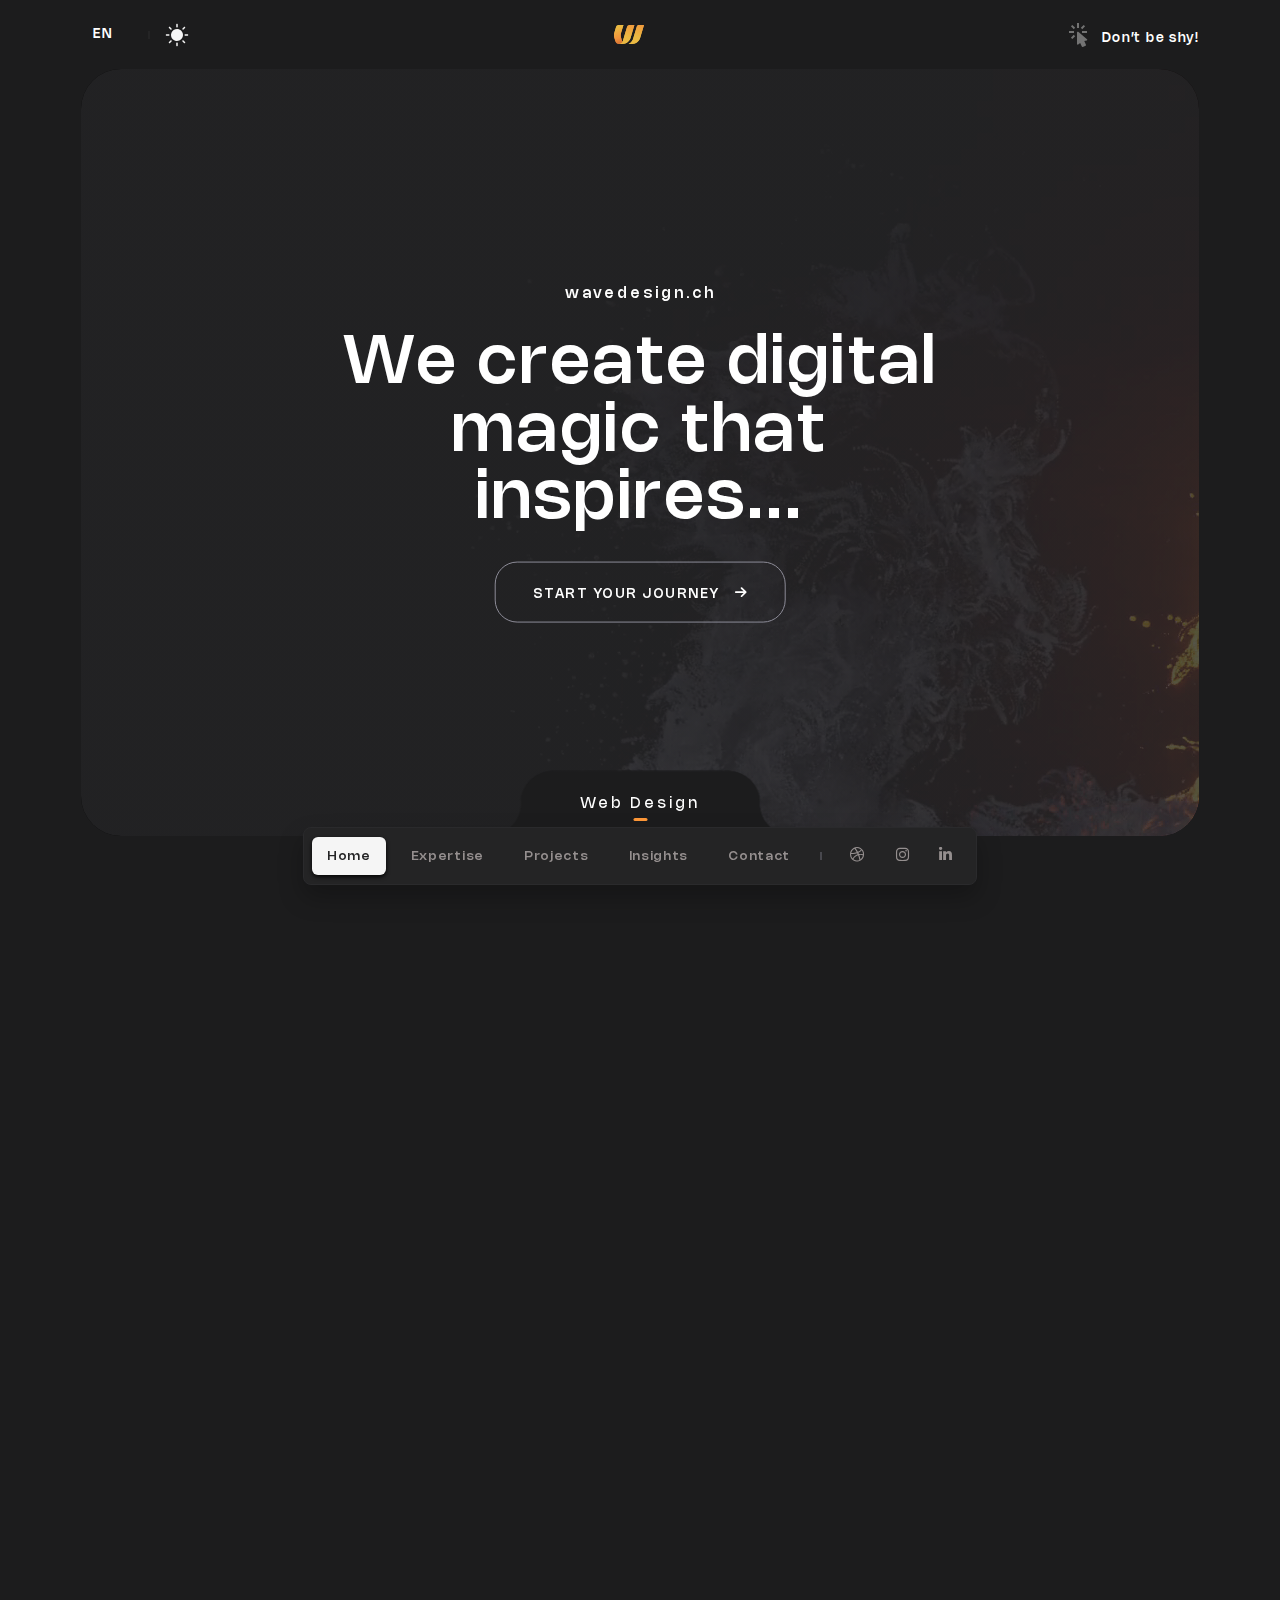
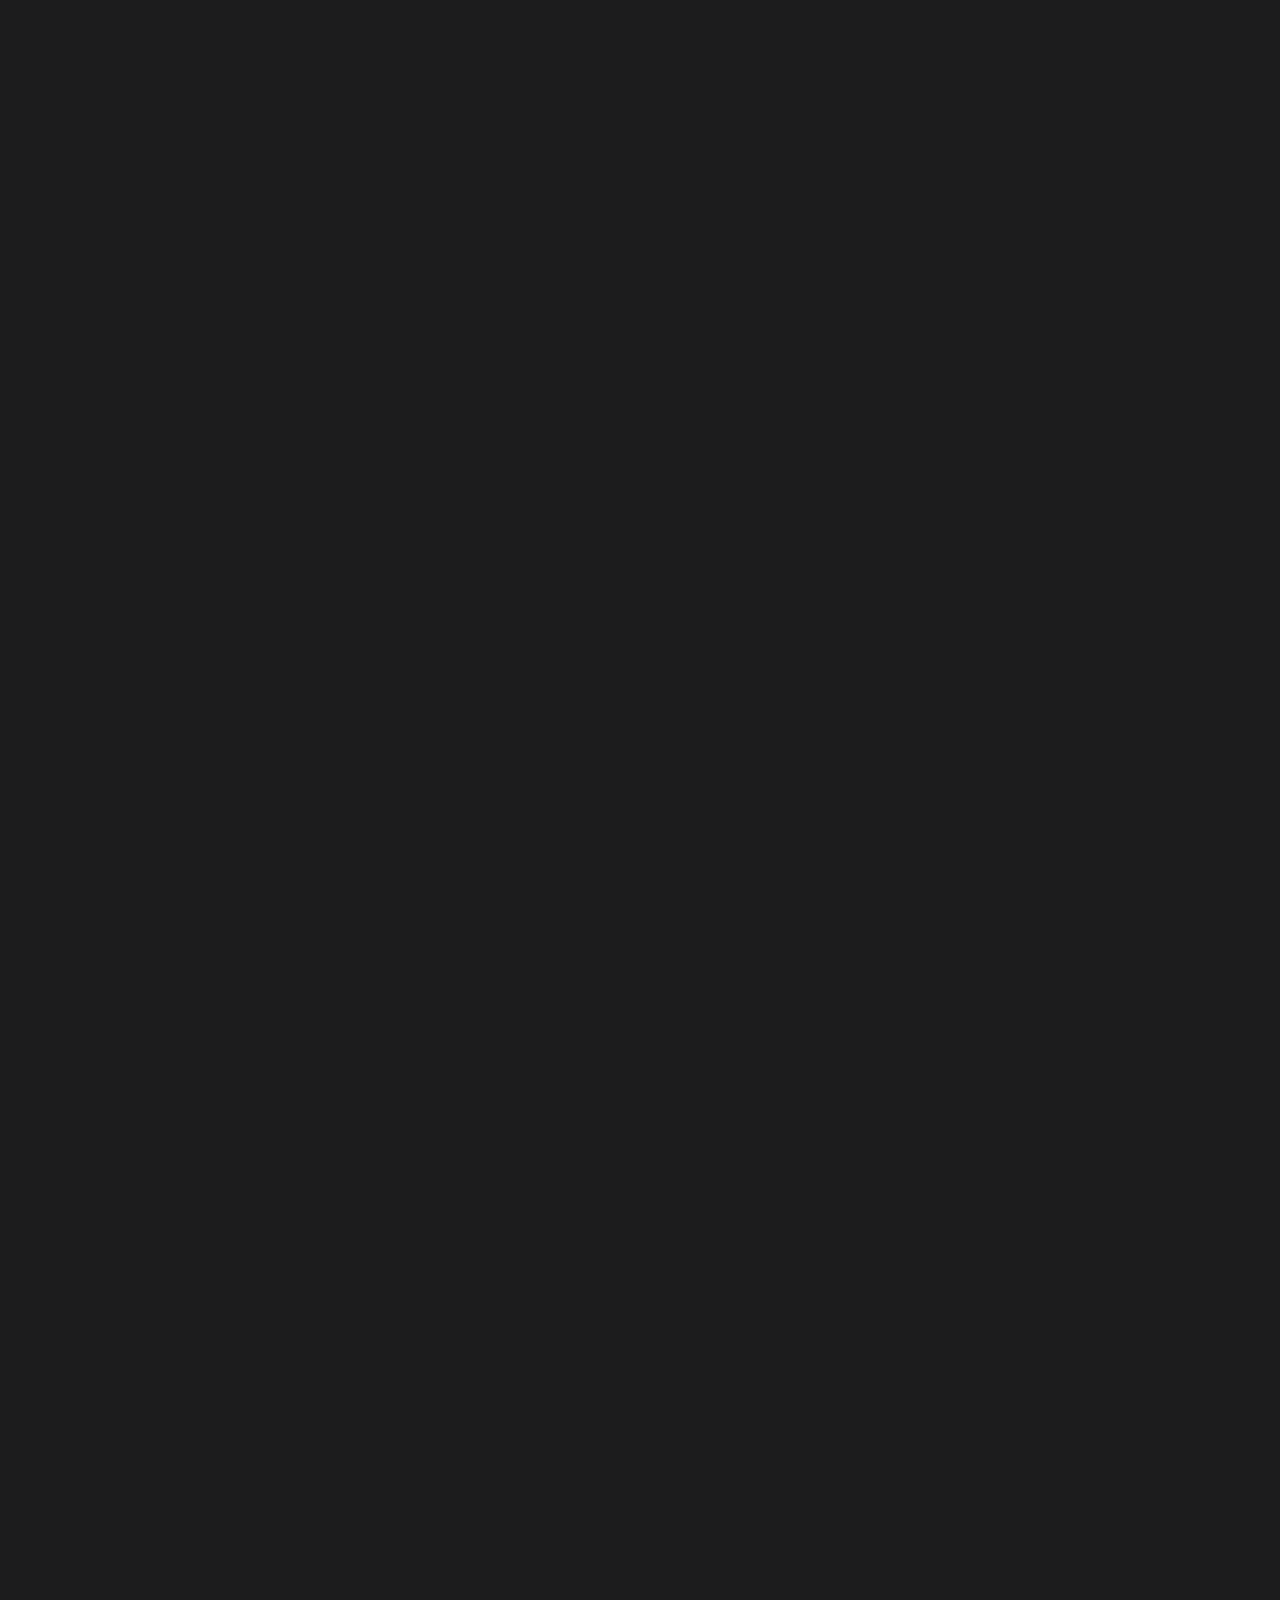
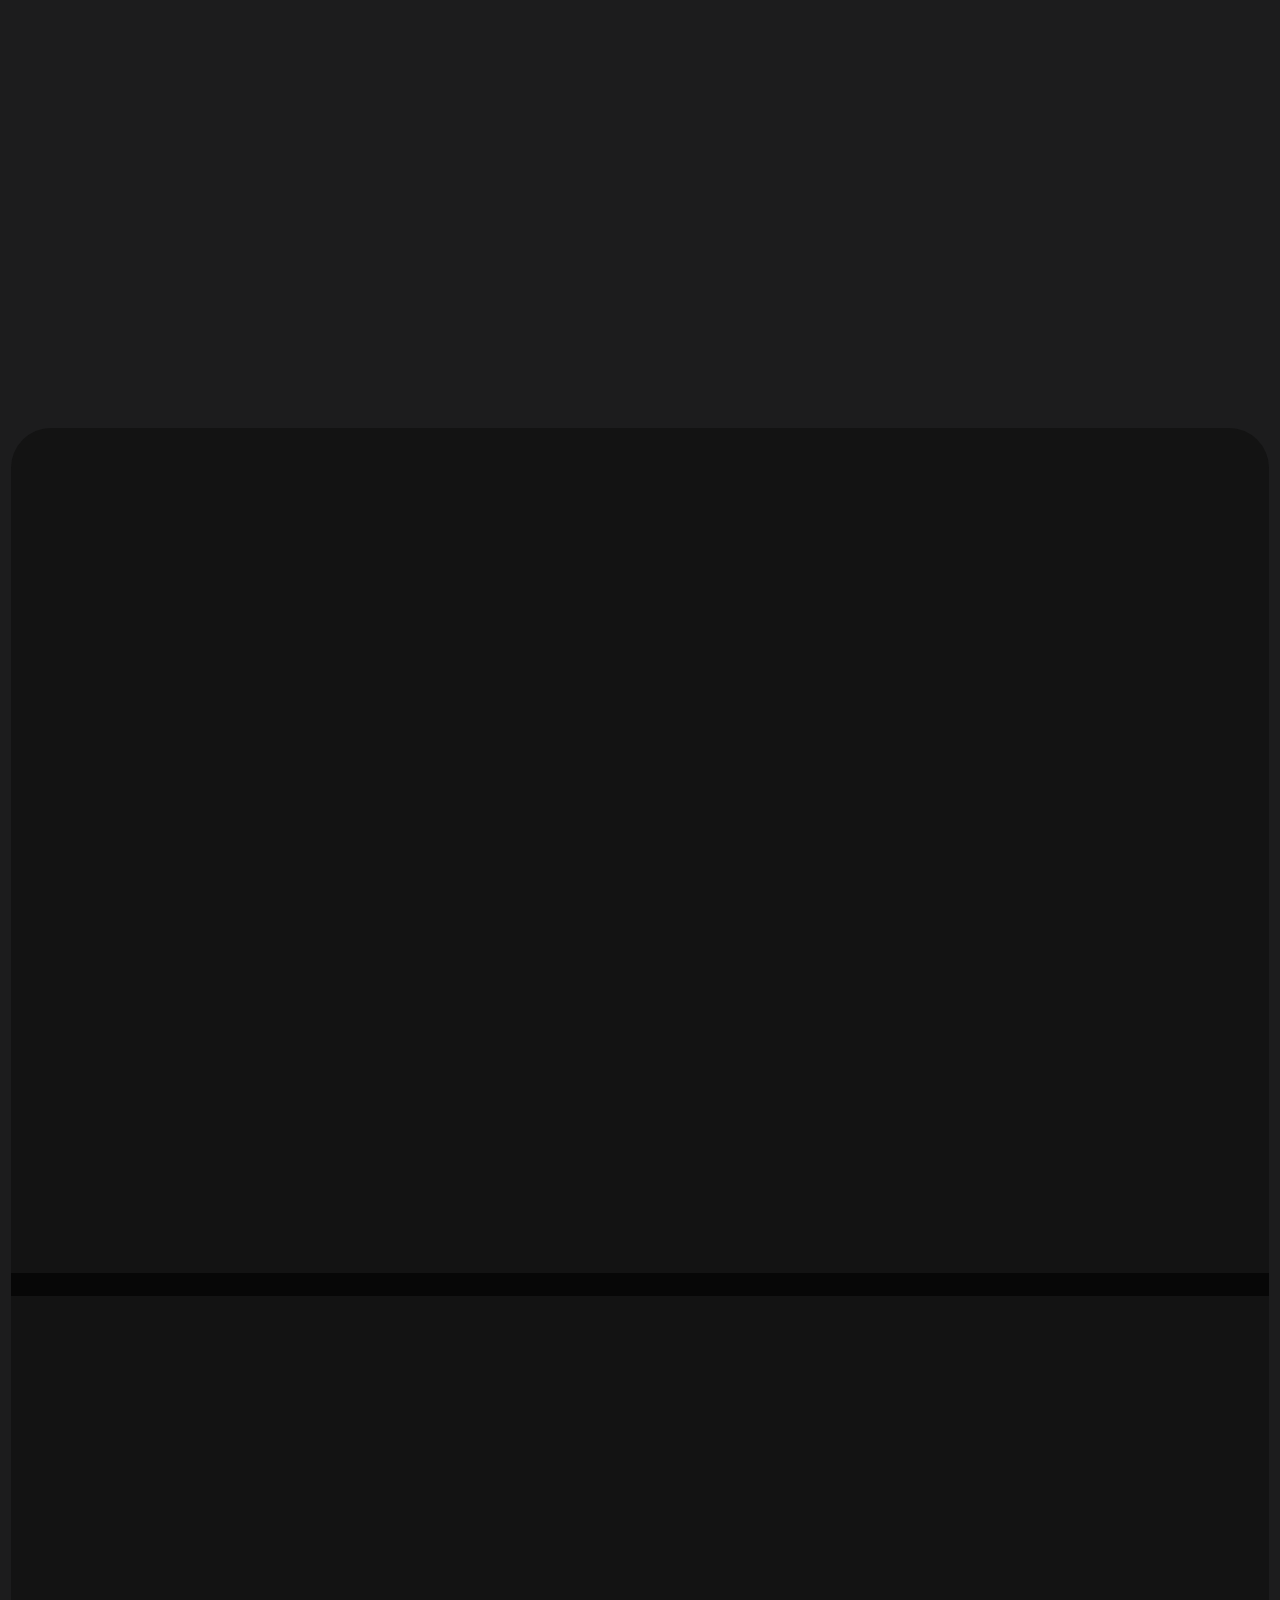
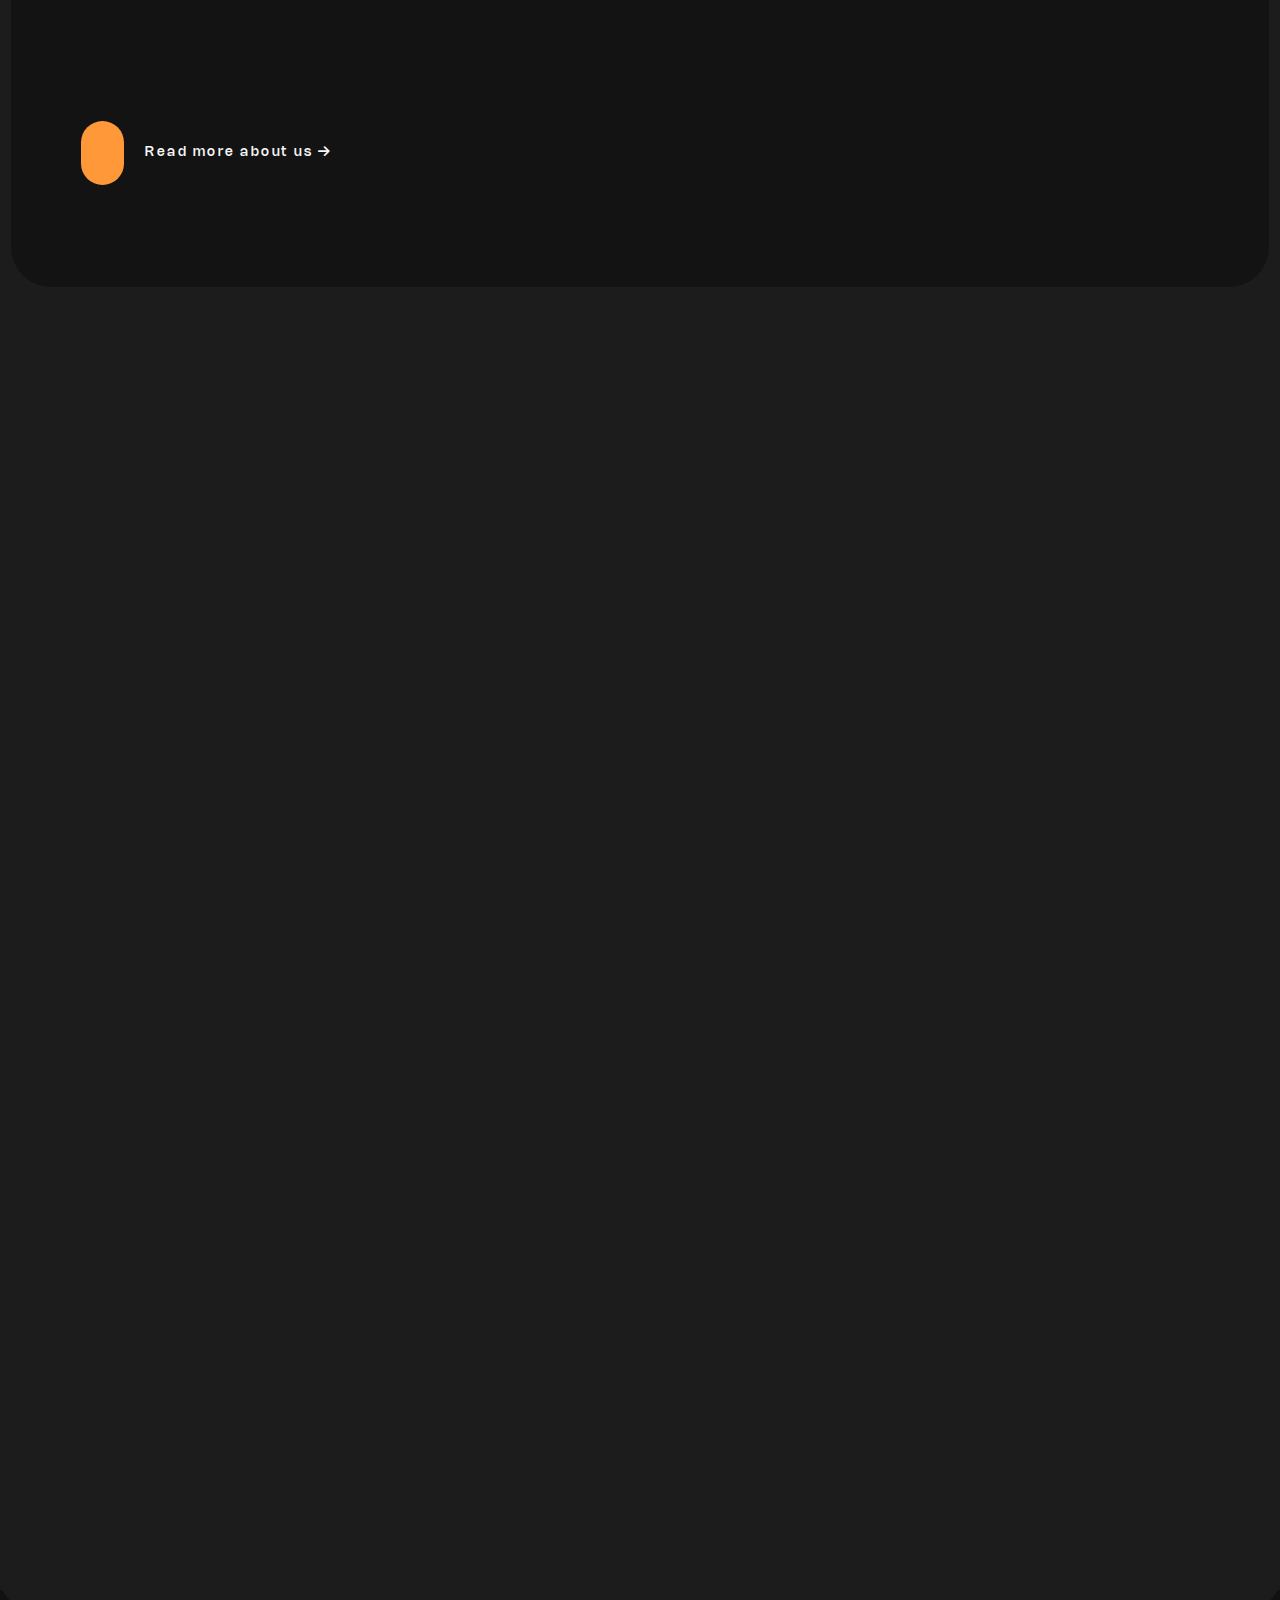
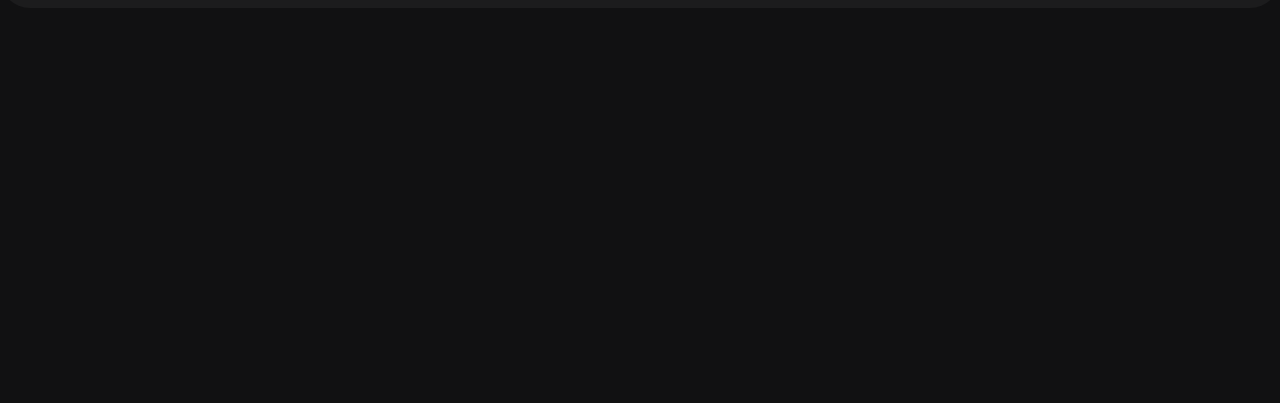
==== commit 426c383e: "footer-social link" ====
--- a/index.html
+++ b/index.html
@@ -752,9 +752,9 @@
                                 <div class="footer-link wow fadeInUp" data-wow-delay="0.7s">
                                     <p>Follow us</p>
                                     <ul class="text-uppercase">
-                                        <li><a href="#" target="_blank">Facebook</a></li>
-                                        <li><a href="#" target="_blank">Twitter</a></li>
-                                        <li><a href="#" target="_blank">Instagram</a></li>
+                                        <li><a href="https://www.facebook.com/" target="_blank">Facebook</a></li>
+                                        <li><a href="https://twitter.com/" target="_blank">Twitter</a></li>
+                                        <li><a href="https://www.instagram.com/" target="_blank">Instagram</a></li>
                                     </ul>
                                 </div>
                             </div>
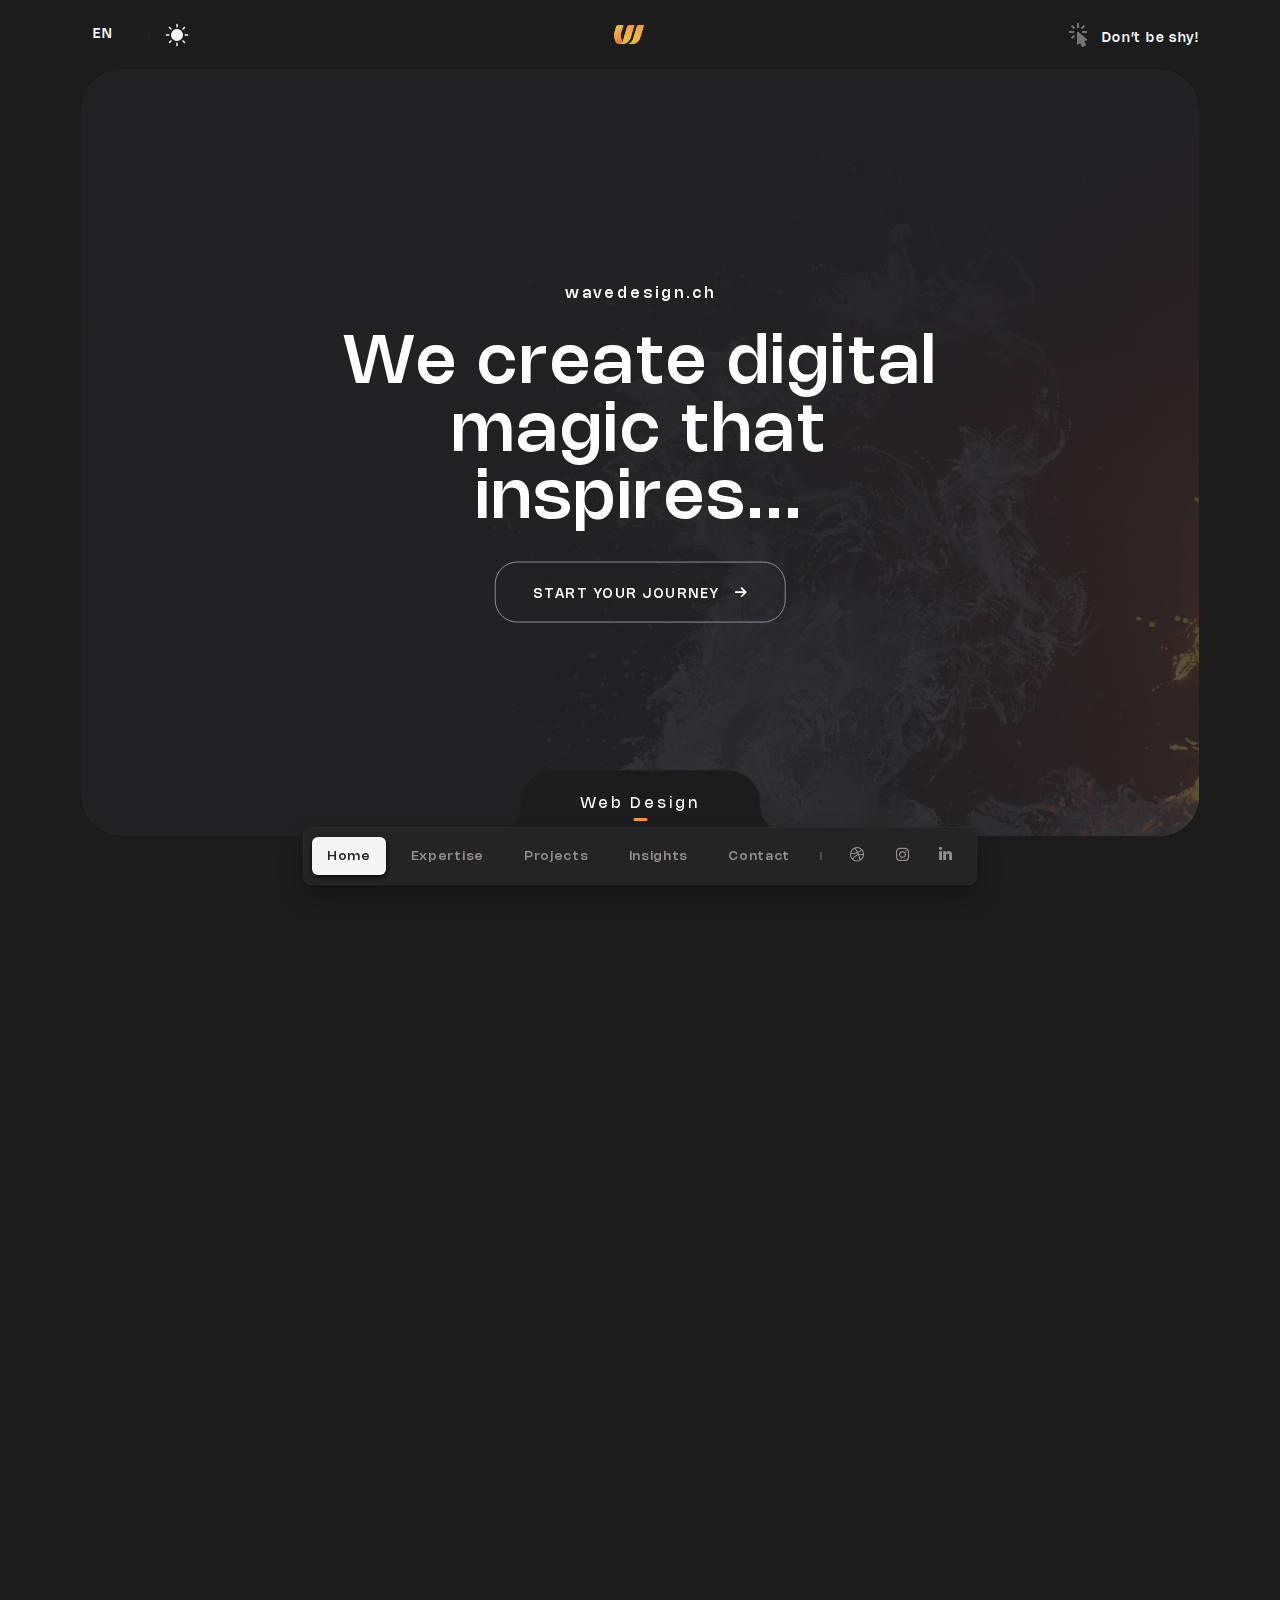
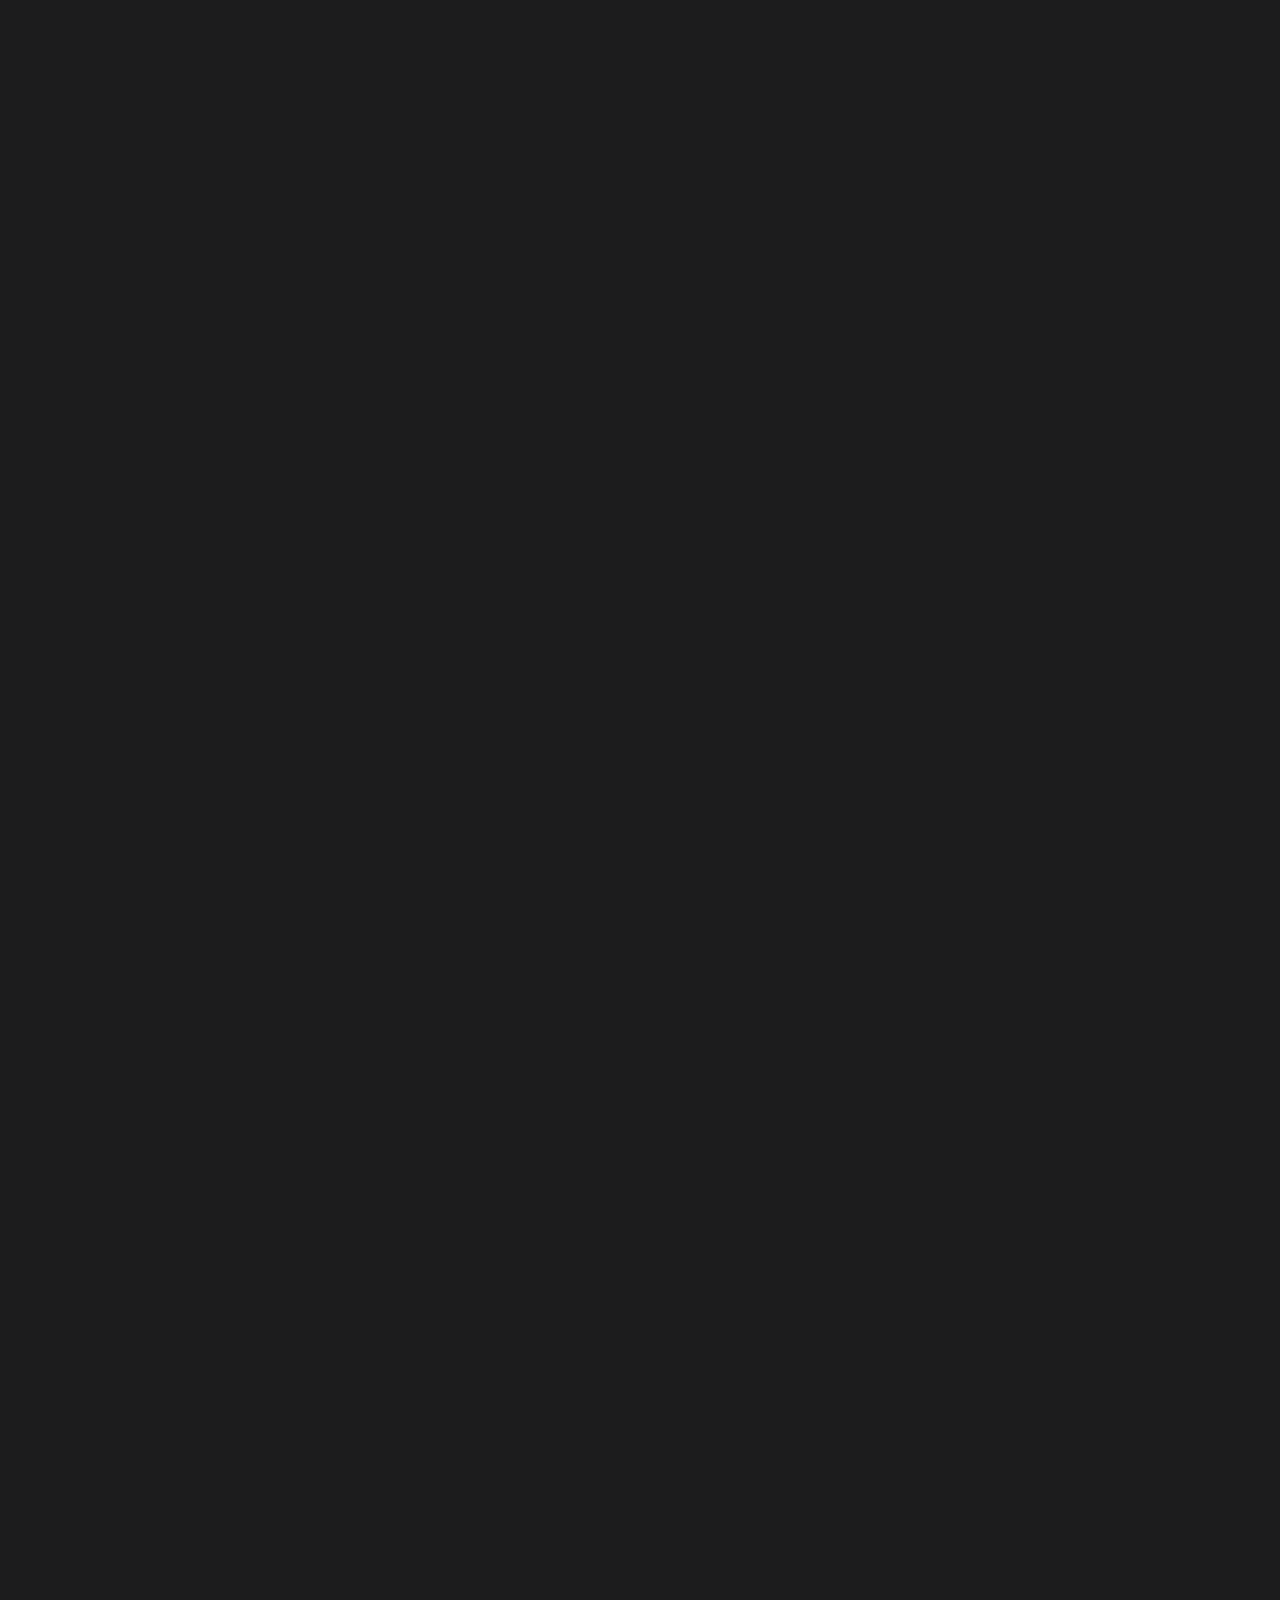
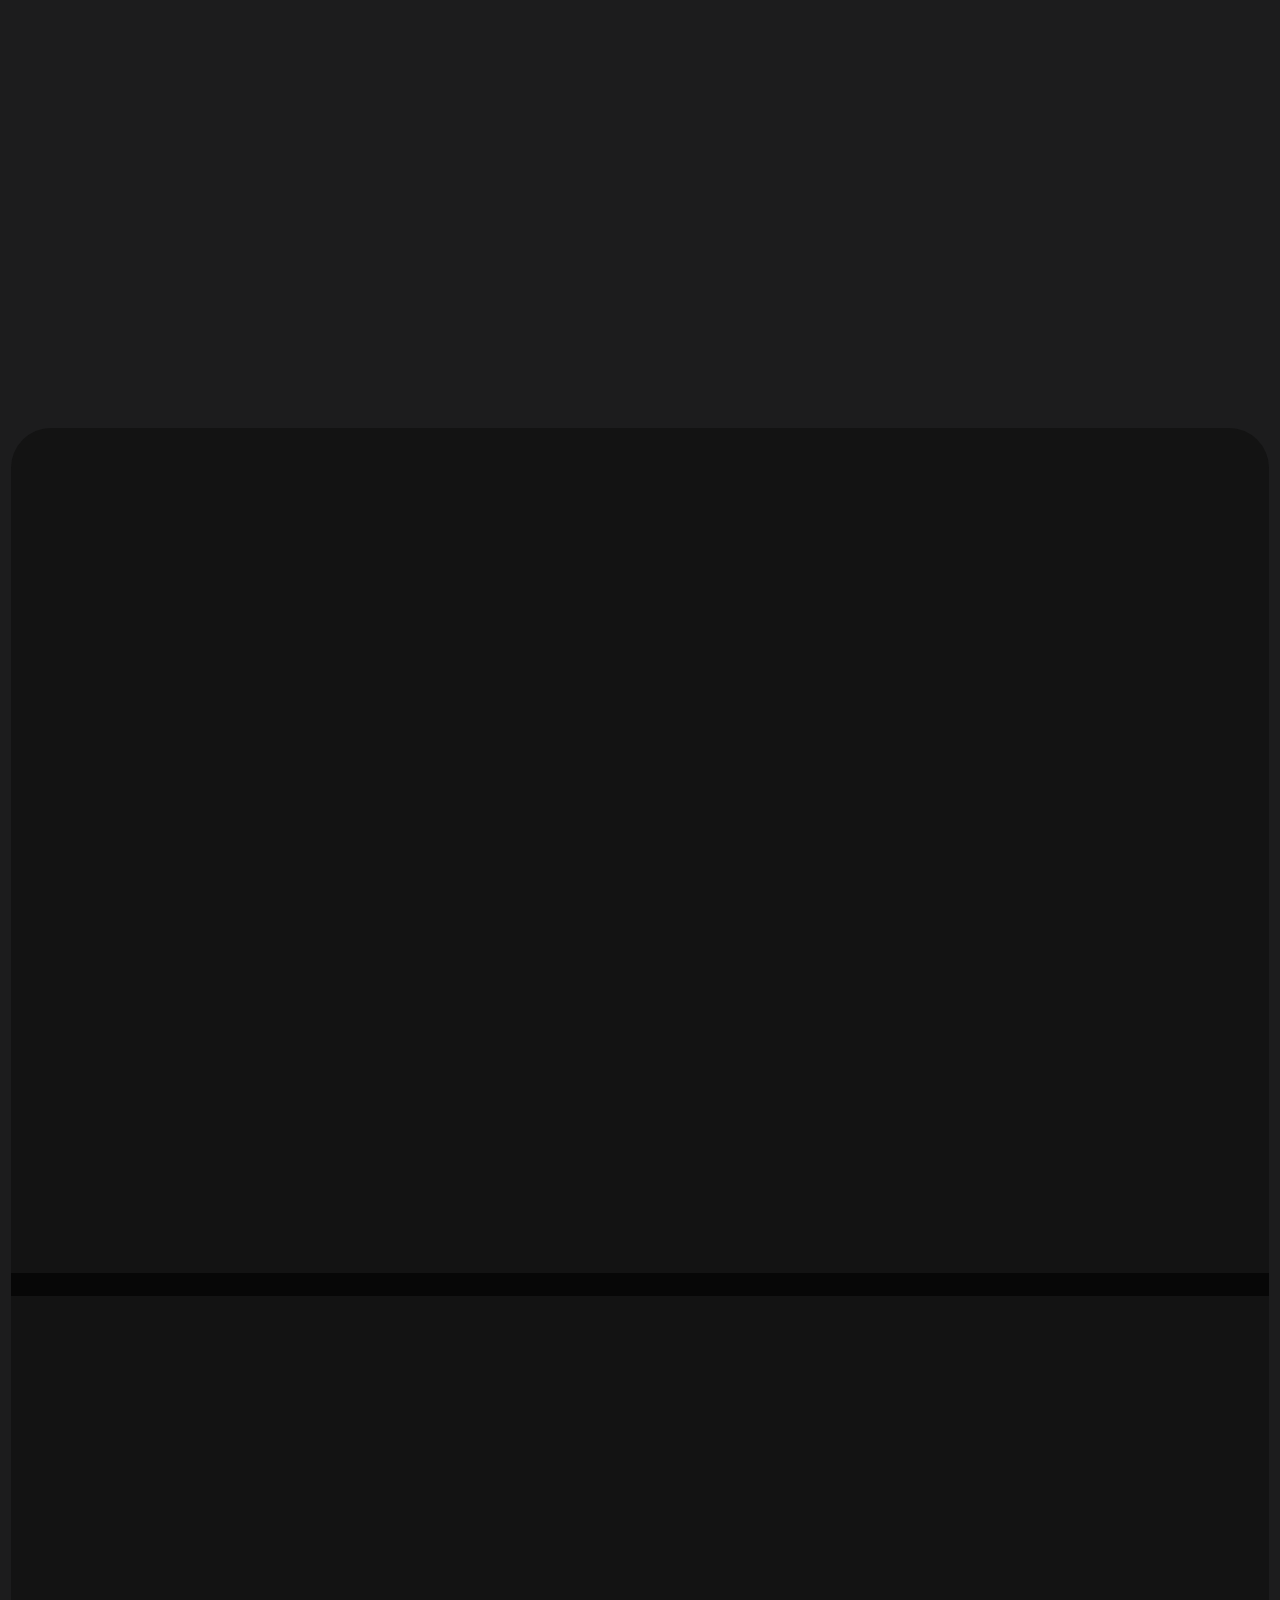
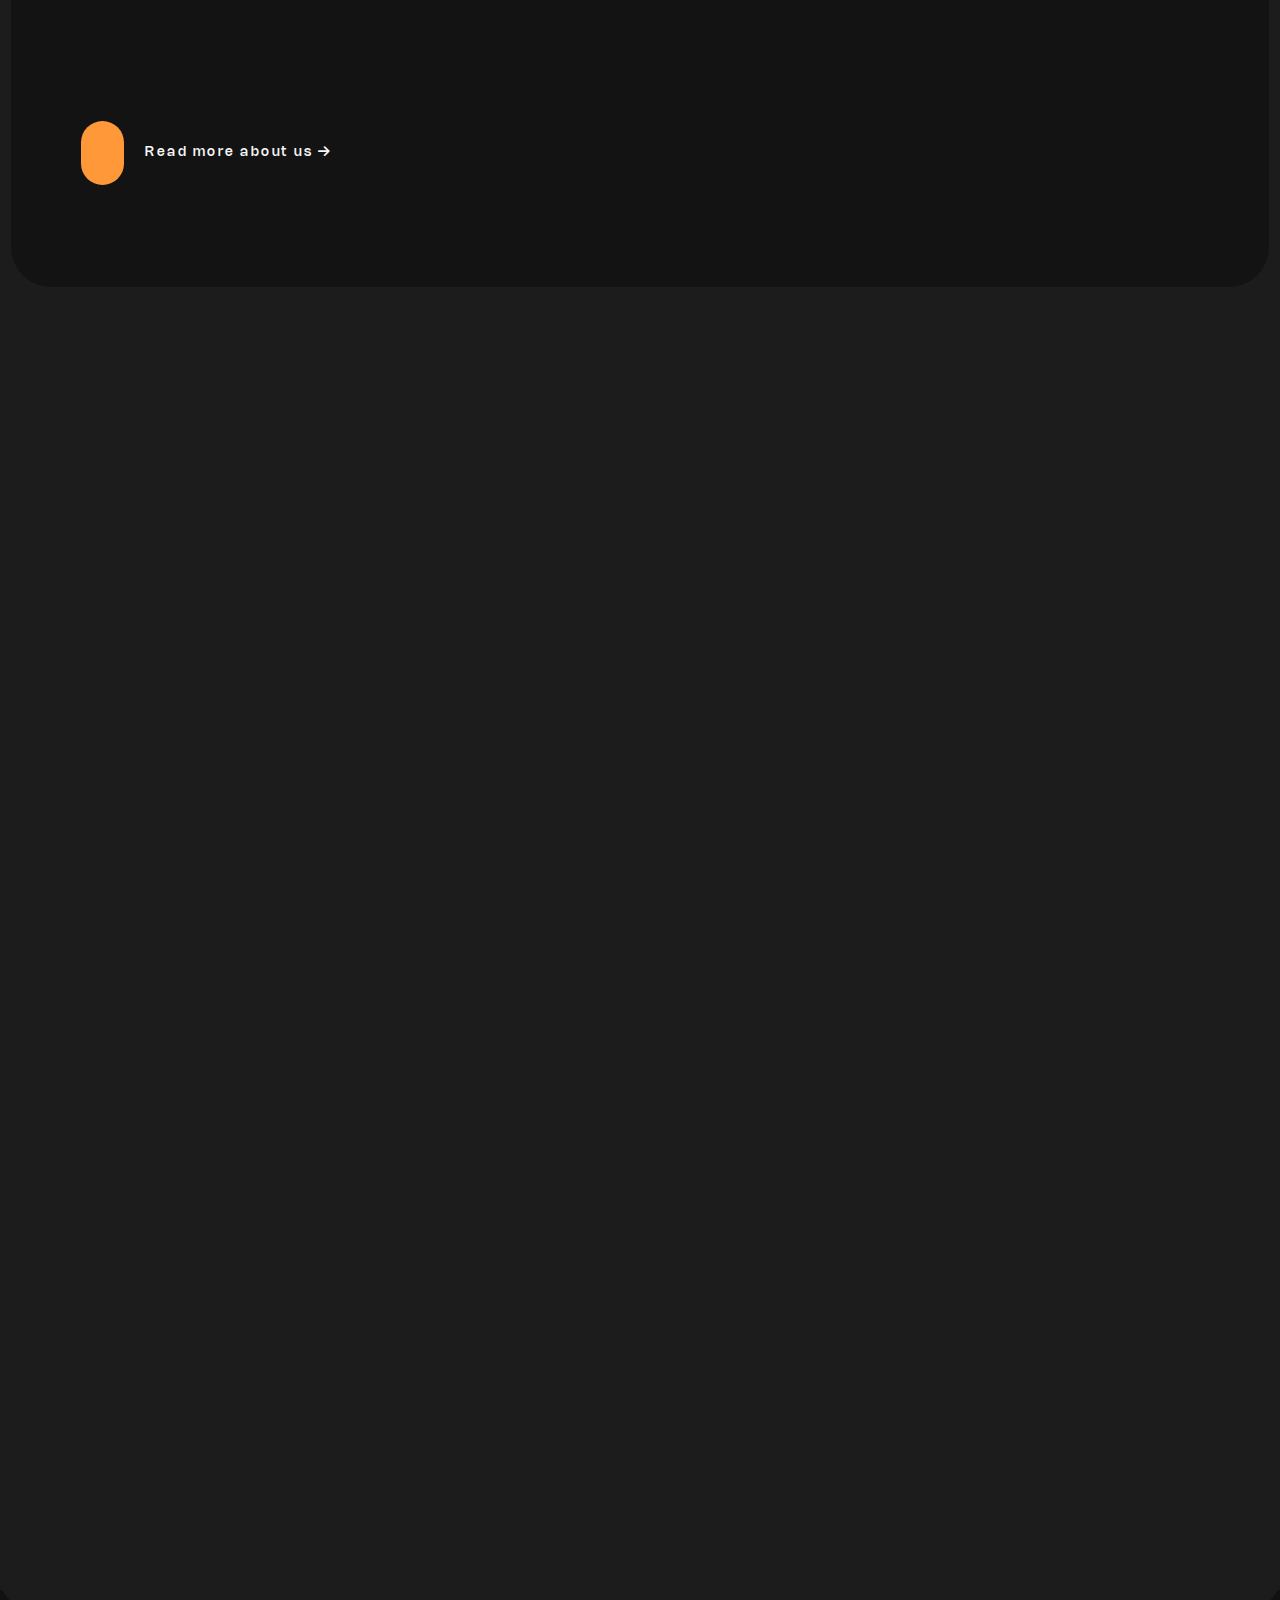
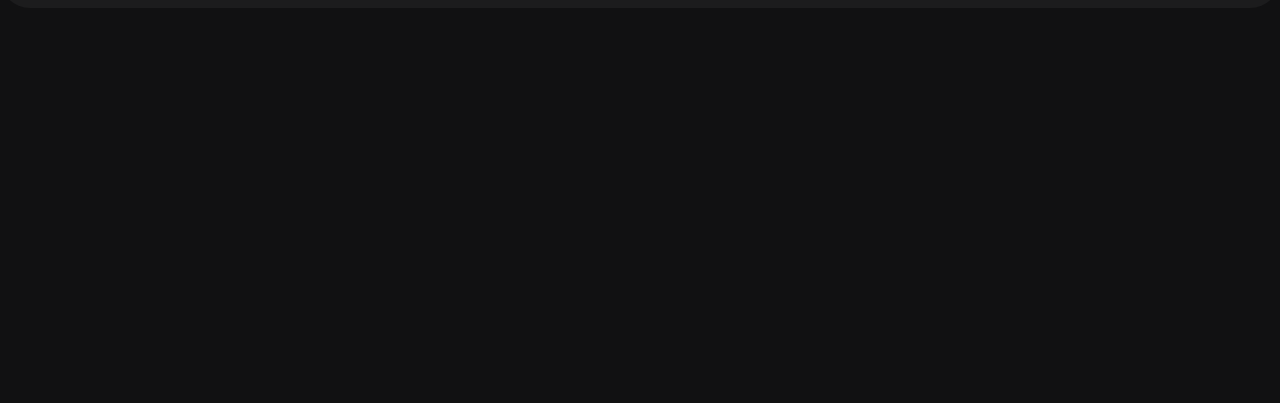
==== commit 72c6f86e: "animation on light" ====
--- a/index.html
+++ b/index.html
@@ -62,7 +62,9 @@
                 </div>
 
                 <div class="header-shy">
-                    <a href="contact.html"><h6><img src="assets/img/click.svg" alt="click" class="img-fluid"> Don’t be shy!</h6></a>
+                    <a href="contact.html">
+                        <h6><img src="assets/img/click.svg" alt="click" class="img-fluid"> Don’t be shy!</h6>
+                    </a>
                 </div>
             </div>
         </div>
@@ -386,6 +388,14 @@
                                     </div>
                                     <h6>ui/ux design</h6>
                                 </div>
+
+                                <div class="service-box blkImg">
+                                    <div class="img-style">
+                                        <lottie-player class="lottie" src="assets/img/responsive-black.json"
+                                            background="transparent" speed="1" loop autoplay></lottie-player>
+                                    </div>
+                                    <h6>ui/ux design</h6>
+                                </div>
                             </div>
                         </div>
 
@@ -398,6 +408,14 @@
                                     </div>
                                     <h6>Online-Marketing</h6>
                                 </div>
+
+                                <div class="service-box blkImg">
+                                    <div class="img-style">
+                                        <lottie-player class="lottie" src="assets/img/startup-black.json"
+                                            background="transparent" speed="1" loop autoplay></lottie-player>
+                                    </div>
+                                    <h6>Online-Marketing</h6>
+                                </div>
                             </div>
                         </div>
 
@@ -410,6 +428,14 @@
                                     </div>
                                     <h6>Product Engineering</h6>
                                 </div>
+
+                                <div class="service-box blkImg">
+                                    <div class="img-style">
+                                        <lottie-player class="lottie" src="assets/img/html-black.json"
+                                            background="transparent" speed="1" loop autoplay></lottie-player>
+                                    </div>
+                                    <h6>Product Engineering</h6>
+                                </div>
                             </div>
                         </div>
 
@@ -422,6 +448,14 @@
                                     </div>
                                     <h6>Branding</h6>
                                 </div>
+
+                                <div class="service-box blkImg">
+                                    <div class="img-style">
+                                        <lottie-player class="lottie" src="assets/img/shooting-star-black.json"
+                                            background="transparent" speed="1" loop autoplay></lottie-player>
+                                    </div>
+                                    <h6>Branding</h6>
+                                </div>
                             </div>
                         </div>
                     </div>
@@ -480,6 +514,12 @@
                     <div class="support-content wow fadeInUp">
                         <div class="row">
                             <div class="col-md-10">
+                                <div class="support-wave">
+                                    <span></span>
+                                    <span></span>
+                                    <span></span>
+                                    <span></span>
+                                </div>
                                 <h3>We support you on all stages of the project</h3>
                                 <p>Inspired by Jaron Lanier who created 52 definitions for Virtual
                                     Reality more than 30
--- a/assets/css/style.min.css
+++ b/assets/css/style.min.css
@@ -629,6 +629,10 @@
   height: 0;
 }
 
+.mt-125 {
+  margin-top: 7.813rem;
+}
+
 /*=====================================================================
 ==========================   Theme color scss  =========================
 ========================================================================*/
@@ -669,14 +673,22 @@
 }
 
 .light {
-  background-color: #ffffff;
+  background-color: #E6E3E3;
 }
 .light .header-lgTheme .lauguage select,
+.light .header,
+.light .count-box .box .top span.circle:first-child,
+.light .bordeRadius:before,
+.light .contact-header,
+.light .contact-form .form-group,
+.light .contact-form .form-group .btn-submit.disabled,
+.light .contact-form .form-group .btn-submit[disabled] {
+  background-color: #E6E3E3;
+}
+.light .count-box .box,
+.light .mainNav ul,
 .light .footer,
-.light .header,
-.light .mainNav ul,
-.light .count-box .box,
-.light .count-box .box .top span.circle:first-child {
+.light .bg_black {
   background-color: #ffffff;
 }
 .light .mainNav ul {
@@ -691,16 +703,67 @@
 .light .heading h4,
 .light .heading h3,
 .light .footer-logo h6,
-.light .slider-home .item-content p,
-.light .slider-home .item-content h2,
 .light .mainNav ul li a,
 .light .about-content h3.color,
 .light .count-box .box4 p,
-.light .project-grid .content-style a {
-  color: #717171;
+.light .project-grid .content-style a,
+.light .select-selected,
+.light .text-carousel .item p,
+.light .service-box h6,
+.light .bg_black .heading h2,
+.light .leftNewbtn a,
+.light .support-content h3,
+.light .support-inline .support-content h4,
+.light .contact-header .heading h1,
+.light .circle_sec svg textPath,
+.light .contact-form .form-group label,
+.light .contact-form .form-group .btn-submit,
+.light .service_page-box .ser-content p,
+.light .service_page-box .ser-content h3,
+.light .meta ul li a,
+.light .filters ul li,
+.light .filter-content-item .project-name h4,
+.light .filter-content-item .project-desc p,
+.light .banner-sec h3,
+.light .blog-insight h1,
+.light .blog-insight h6,
+.light .blog-insight h5,
+.light .blog_content h3,
+.light .blog_content .user-info p,
+.light .contactPage-sec h1,
+.light .contactPage-sec .box a,
+.light .contactPage-sec .box h4,
+.light .behind-scenes h4,
+.light .behind-scenes .right-sec p,
+.light .behind-scenes .right-sec li,
+.light .behind-scenes .right-sec p a,
+.light .behind-scenes .right-sec li a,
+.light .count-box .box h3,
+.light .banner-blog h3,
+.light .banner-blog p,
+.light .banner-blog .blog .user-detail p,
+.light .blogPage-sec h3,
+.light .blogPage-sec h4,
+.light .share ul li a,
+.light .banner-agency h1,
+.light .agency-slide ul li a,
+.light .agc2-box h3 {
+  color: #48484E;
+}
+.light .contact-form .form-group .btn-submit img {
+  filter: invert(50%);
+}
+.light .circle_sec svg textPath {
+  fill: #48484E;
 }
 .light .about-content h3 {
   color: #dbdbdb;
+}
+.light .leftNewbtn.active a,
+.light .contact-form .form-group.focused label,
+.light .filters ul li:hover,
+.light .filter-content-item:hover .project-desc a {
+  color: #ffffff;
 }
 .light .count-box .box:hover .bottom p,
 .light .unlock-skill.active h1,
@@ -712,30 +775,128 @@
   color: #ffffff;
   background-color: #242425;
 }
-.light .btn-custom {
-  color: #717171;
-  background-color: transparent;
+.light .select-selected.select-arrow-active,
+.light .select-items,
+.light .header-lgTheme:before,
+.light .support-inline .support-content-img,
+.light .contact-form .form-group.focused,
+.light .filters ul li:hover,
+.light .blog-insight p:after,
+.light .banner-project .banner-content {
+  background-color: #717171;
+}
+.light .contactPage-sec .box .line,
+.light .agency-slide .border-xy,
+.light .agency-slide {
   border-color: #717171;
 }
-.light .btn-custom:hover {
-  color: #ffffff;
-  background-color: #717171;
+.light .support-content,
+.light .contact,
+.light .meta ul li a,
+.light .contact-header .roket-sec,
+.light .service_page-box .ser-img,
+.light .banner-service,
+.light .filters ul li,
+.light .banner-sec,
+.light .blog-insight,
+.light .blog-insight p.or span,
+.light .contactPage-sec .box,
+.light .behind .container-fluid,
+.light .banner-project .date-deliver h6,
+.light .banner-project-bg,
+.light .share ul li a,
+.light .contact-header .heading .line,
+.light .bg-blk,
+.light .agc2-box .img-style {
+  background-color: #ffffff;
+}
+.light .service_page-box,
+.light .header.sticky,
+.light .banner-blog .blog,
+.light .share,
+.light .blogPage-sec .hilight_txt,
+.light .contactPage-sec .box-border {
+  border-color: #d8d8d8;
+}
+.light .text-carousel {
+  background-image: url(../img/bg-slider-wh.png);
+  border-radius: 48px 48px 0 0;
+}
+.light .banner-project .banner-content::before {
+  background-image: url(../img/patton-bg-wh.svg);
+  opacity: 0.15;
 }
 .light .divider,
 .light .prgass-section .act_dot .dot {
-  border-color: #717171;
-}
-.light .slider-home .item:after {
-  background: linear-gradient(0deg, rgba(255, 255, 255, 0.8), rgba(255, 255, 255, 0.8));
+  border-color: #48484E;
+}
+.light .support-img {
+  background-image: linear-gradient(0deg, #DEE4F2, #DEE4F2);
 }
 .light .count-box .box .top span.circle:nth-child(2) {
-  background: radial-gradient(50% 50% at 50% 50%, rgba(255, 255, 255, 0) 41.71%, rgba(255, 255, 255, 0.05) 100%);
+  background: radial-gradient(50% 50% at 50% 50%, rgba(0, 0, 0, 0) 41.71%, rgba(0, 0, 0, 0.05) 100%);
 }
 .light .count-box .box .top span.circle:nth-child(3) {
-  background: radial-gradient(50% 50% at 50% 50%, rgba(255, 255, 255, 0) 62.5%, rgba(255, 255, 255, 0.02) 100%);
-}
-
-/* The container must be positioned relative: */
+  background: radial-gradient(50% 50% at 50% 50%, rgba(0, 0, 0, 0) 61.98%, rgba(0, 0, 0, 0.04) 100%);
+}
+
+.light .btn-custom,
+.light .about-content .btn-custom:hover {
+  background-color: #2A2A2C;
+}
+.light .about-content .btn-custom,
+.light .support-img .btn-custom:hover,
+.light .btn-custom:hover {
+  background-color: #FF9838;
+}
+.light .btn-custom {
+  color: #ffffff;
+}
+.light .btn-custom {
+  border-color: #E6E3E3;
+}
+.light .support-img .btn-custom {
+  background-color: #1C1C1D;
+}
+.light .slider-home .item-content a {
+  background-color: transparent;
+}
+.light .support-content ul.design-layout li a,
+.light .support-inline .support-content-img,
+.light .service {
+  background-color: #F5F5F5;
+}
+.light .support-wave span:first-child {
+  background-color: #D7DAE6;
+}
+.light .support-wave span:nth-child(2) {
+  background: radial-gradient(50% 50% at 50% 50%, rgba(0, 0, 0, 0) 41.71%, rgba(0, 0, 0, 0.05) 100%);
+}
+.light .support-wave span:nth-child(3) {
+  background: radial-gradient(50% 50% at 50% 50%, rgba(0, 0, 0, 0) 61.98%, rgba(0, 0, 0, 0.04) 100%);
+}
+.light .support-wave span:nth-child(4) {
+  background: radial-gradient(50% 50% at 50% 50%, rgba(0, 0, 0, 0) 62.5%, rgba(0, 0, 0, 0.02) 100%);
+}
+.light .project-grid {
+  background: #ffffff;
+  box-shadow: 0px 2px 12px rgba(17, 17, 32, 0.08);
+  border-radius: 1.25rem;
+  padding: 12px;
+}
+.light .meta {
+  margin-bottom: 0;
+}
+.light .service-box {
+  display: none;
+}
+.light .service-box.blkImg {
+  display: flex;
+}
+
+/*=====================================================================
+==========================   Custom-select scss  =========================
+========================================================================*/
 .lauguage {
   position: relative;
 }
@@ -1034,39 +1195,6 @@
   left: 0;
 }
 
-.service {
-  text-align: center;
-  background: #242425;
-  box-shadow: 0px 4px 12px rgba(0, 0, 0, 0.25);
-  border-radius: 40px;
-  height: 20.375rem;
-  margin: 4rem 0;
-}
-.service-box {
-  display: flex;
-  flex-direction: column;
-  gap: 4rem;
-  height: 100%;
-  justify-content: center;
-  cursor: pointer;
-}
-.service-box .img-style {
-  width: 116px;
-  height: 116px;
-  margin: 0 auto;
-}
-.service-box .img-style img {
-  transition: 0.5s;
-}
-.service-box h6 {
-  color: #ffffff;
-  font-family: "Nohemi-Medium";
-  text-transform: uppercase;
-}
-.service-box:hover .img-style img {
-  scale: 1.1;
-}
-
 .aboutService .container-fluid {
   max-width: 1800px;
 }
@@ -1213,16 +1341,27 @@
   z-index: 1;
   background: radial-gradient(50% 50% at 50% 50%, rgba(255, 255, 255, 0) 62.5%, rgba(255, 255, 255, 0.02) 100%);
 }
-.count-box .box h2 {
+.count-box .box h2,
+.count-box .box h3 {
   font-family: "Nohemi-Medium";
   letter-spacing: 0.05rem;
   line-height: 4.5rem;
   margin-bottom: 0;
 }
-.count-box .box p {
+.count-box .box h3 {
+  color: #F5F5F5;
+}
+.count-box .box p,
+.count-box .box h5 {
   font-family: "Nohemi-SemiBold";
   text-transform: uppercase;
   letter-spacing: 0.1rem;
+}
+.count-box .box h5 {
+  color: #8D8C98;
+  text-transform: none;
+  font-family: "Nohemi-Medium";
+  letter-spacing: 0.05rem;
 }
 .count-box .box:hover h2 {
   color: #FF9838;
@@ -1294,6 +1433,15 @@
   background: radial-gradient(50% 50% at 50% 50%, #FFD1A8 73.41%, #F9DFC3 100%), radial-gradient(50% 50% at 50% 50%, rgba(255, 255, 255, 0) 62.5%, rgba(255, 255, 255, 0.02) 100%);
   box-shadow: 0px 0px 60px #E99B53;
 }
+.count-project .box {
+  min-height: 327px;
+}
+.count-project .box1:hover .top img, .count-project .box4:hover .top img {
+  animation-name: wobble4;
+}
+.count-project .box2:hover .top .users img {
+  animation-name: wobble5;
+}
 
 @keyframes wobble {
   0% {
@@ -1361,6 +1509,28 @@
   }
   100% {
     transform: rotate(-13.05deg);
+  }
+}
+@keyframes wobble4 {
+  0% {
+    transform: rotate(0deg);
+  }
+  100% {
+    transform: rotate(360deg);
+  }
+}
+@keyframes wobble5 {
+  0% {
+    scale: 1.1;
+    rotate: 0deg;
+  }
+  50% {
+    scale: 1;
+    rotate: 13deg;
+  }
+  100% {
+    scale: 1.1;
+    rotate: -13deg;
   }
 }
 /*=====================================================================
@@ -1699,6 +1869,9 @@
   filter: grayscale(0);
 }
 
+/*=====================================================================
+==========================   Banner scss  =========================
+========================================================================*/
 :root {
   --radius: 20vmin;
   --frame-size: calc(var(--radius) / 3);
@@ -1900,6 +2073,142 @@
 .banner-blog .blog .user-detail h6 {
   text-transform: uppercase;
 }
+.banner-agency h1 {
+  font-size: 8rem;
+  line-height: 8rem;
+  letter-spacing: 0.05rem;
+  color: #ffffff;
+  font-family: "Nohemi-Medium";
+  margin-bottom: 0;
+}
+.banner-agency h1 small {
+  display: block;
+  color: #FF9838;
+  font-family: "Nohemi-Light";
+  font-size: 80%;
+}
+.banner-agency h4 {
+  font-size: 2.25rem;
+  color: #8D8C98;
+  letter-spacing: 0.05rem;
+  line-height: 2.75rem;
+  margin-bottom: 2rem;
+}
+.banner-project .banner-border-bottom {
+  border-bottom: 1px solid #2A2A2C;
+  justify-content: space-between;
+}
+.banner-project-bg {
+  background: #131313;
+  box-shadow: 0px 4px 12px 0px 4px 12px rgba(0, 0, 0, 0.25);
+  border-radius: 12px;
+  -webkit-border-radius: 12px;
+  -ms-border-radius: 12px;
+  -moz-border-radius: 12px;
+  -o-border-radius: 12px;
+  padding: 1.125rem;
+  margin-bottom: 2rem;
+}
+.banner-project-bg > * {
+  padding-left: 0;
+  padding-right: 0;
+}
+.banner-project .banner-img {
+  margin-bottom: 0;
+  border-radius: 12px;
+  -webkit-border-radius: 12px;
+  -ms-border-radius: 12px;
+  -moz-border-radius: 12px;
+  -o-border-radius: 12px;
+  overflow: hidden;
+}
+.banner-project .banner-content {
+  position: relative;
+  height: 100%;
+  margin-right: 1rem;
+  background: #242425;
+  border-radius: 12px;
+  -webkit-border-radius: 12px;
+  -ms-border-radius: 12px;
+  -moz-border-radius: 12px;
+  -o-border-radius: 12px;
+  padding: 4.375rem;
+  display: flex;
+  align-items: center;
+}
+.banner-project .banner-content::before {
+  content: "";
+  position: absolute;
+  top: 0;
+  left: 0;
+  right: 0;
+  bottom: 0;
+  background-image: url("../img/patton-bg.svg");
+  z-index: 1;
+}
+.banner-project .banner-content .content {
+  position: relative;
+  z-index: 2;
+}
+.banner-project .banner-content h1 {
+  color: #ffffff;
+  letter-spacing: 0.05rem;
+  line-height: 6rem;
+  margin-bottom: 1.25rem;
+  font-family: "Nohemi-SemiBold";
+}
+.banner-project .banner-content .inline-btn {
+  display: flex;
+  align-items: center;
+  gap: 10px;
+}
+.banner-project .banner-content a.btn-custom {
+  color: #1C1C1D;
+  border-radius: 100px;
+  -webkit-border-radius: 100px;
+  -ms-border-radius: 100px;
+  -moz-border-radius: 100px;
+  -o-border-radius: 100px;
+  background-color: #ffffff;
+  text-transform: none;
+  padding: 1.5rem;
+  font-family: "Nohemi-SemiBold";
+}
+.banner-project .banner-content a.btn-custom:hover {
+  background: #242425;
+  color: #ffffff;
+}
+.banner-project .date-deliver {
+  margin-bottom: 2.75rem;
+  display: flex;
+  gap: 1rem;
+  align-items: center;
+}
+.banner-project .date-deliver.flex-reverse {
+  justify-content: flex-end;
+}
+.banner-project .date-deliver p,
+.banner-project .date-deliver h6 {
+  font-size: 0.75rem;
+  letter-spacing: 0.05rem;
+  margin-bottom: 0;
+  font-family: "Nohemi-Medium";
+}
+.banner-project .date-deliver p img,
+.banner-project .date-deliver h6 img {
+  width: 19px;
+  height: auto;
+  margin-right: 8.5px;
+}
+.banner-project .date-deliver h6 {
+  background: #242425;
+  border-radius: 8px;
+  -webkit-border-radius: 8px;
+  -ms-border-radius: 8px;
+  -moz-border-radius: 8px;
+  -o-border-radius: 8px;
+  padding: 0.875rem 1.5rem;
+}
 
 .crcl {
   position: absolute;
@@ -1954,6 +2263,9 @@
     transform: translateX(-50%) rotate(0deg);
   }
 }
+/*=====================================================================
+==========================   Filter scss  =========================
+========================================================================*/
 .filters {
   display: flex;
   align-items: center;
@@ -2127,6 +2439,9 @@
   margin-top: 5rem;
 }
 
+/*=====================================================================
+==========================   Contact scss  =========================
+========================================================================*/
 .contact {
   background: #111112;
   border-radius: 32px 32px 0px 0px;
@@ -2375,7 +2690,7 @@
   bottom: 0;
   left: 0;
 }
-.contactPage-sec .box img-icon {
+.contactPage-sec .box img.img-icon {
   top: 0;
   left: 50%;
   transform: translateX(-50%);
@@ -2448,6 +2763,9 @@
     transform: translate(-50%, -50%) rotate(240deg);
   }
 }
+/*=====================================================================
+==========================   Blog scss  =========================
+========================================================================*/
 .blog_img {
   width: 24.688rem;
   height: 24.688rem;
@@ -2773,6 +3091,8 @@
   border-radius: 1.25rem;
   padding: 6.875rem;
   margin-bottom: 1rem;
+  position: relative;
+  overflow: hidden;
 }
 .support-content h3 {
   font-size: 3rem;
@@ -2879,28 +3199,47 @@
 .support-send button:hover {
   background-color: #1C1C1D;
 }
-.banner-agency h1 {
-  font-size: 8rem;
-  line-height: 8rem;
-  letter-spacing: 0.05rem;
-  color: #ffffff;
-  font-family: "Nohemi-Medium";
-  margin-bottom: 0;
-}
-.banner-agency h1 small {
+.support-wave {
+  position: absolute;
+  right: 5%;
+  top: 9%;
+}
+.support-wave span {
+  border-radius: 100%;
+  -webkit-border-radius: 100%;
+  -ms-border-radius: 100%;
+  -moz-border-radius: 100%;
+  -o-border-radius: 100%;
   display: block;
-  color: #FF9838;
-  font-family: "Nohemi-Light";
-  font-size: 80%;
-}
-.banner-agency h4 {
-  font-size: 2.25rem;
-  color: #8D8C98;
-  letter-spacing: 0.05rem;
-  line-height: 2.75rem;
-  margin-bottom: 2rem;
-}
-
+  position: absolute;
+  top: 50%;
+  left: 50%;
+  transform: translate(-50%, -50%);
+}
+.support-wave span:first-child {
+  width: 1.7rem;
+  height: 1.7rem;
+  background: #48484E;
+}
+.support-wave span:nth-child(2) {
+  width: 11.9rem;
+  height: 11.9rem;
+  background: radial-gradient(50% 50% at 50% 50%, rgba(255, 255, 255, 0) 41.71%, rgba(255, 255, 255, 0.05) 100%);
+}
+.support-wave span:nth-child(3) {
+  width: 20.196rem;
+  height: 20.196rem;
+  background: radial-gradient(50% 50% at 50% 50%, rgba(255, 255, 255, 0) 61.98%, rgba(255, 255, 255, 0.04) 100%);
+}
+.support-wave span:nth-child(4) {
+  width: 29.125rem;
+  height: 29.125rem;
+  background: radial-gradient(50% 50% at 50% 50%, rgba(255, 255, 255, 0) 62.5%, rgba(255, 255, 255, 0.02) 100%);
+}
+
+/*=====================================================================
+==========================   Agency scss  =========================
+========================================================================*/
 .cstmBorder_top {
   border-radius: 40px 40px 0 0;
   padding-top: 6.375rem;
@@ -2961,6 +3300,10 @@
 .agency-slide ul li:first-child a {
   padding-left: 0;
 }
+.agencyPra {
+  overflow: hidden;
+  max-height: 1000px;
+}
 .agencyPra .row {
   margin-left: -7px;
   margin-right: -7px;
@@ -2968,12 +3311,16 @@
 .agencyPra .row_custom .col-lg-4 {
   padding-left: 7px;
   padding-right: 7px;
+  transition: all 0.5s;
 }
 .agencyPra .row_custom .col-lg-4:nth-child(2) {
   position: relative;
 }
 .agencyPra .row_custom .col-lg-4:nth-child(2) .agencyPra-box .img-style:first-child, .agencyPra .row_custom .col-lg-4:nth-child(2) .agencyPra-box .img-style:last-child {
   height: 187.5px;
+}
+.agencyPra-box {
+  position: relative;
 }
 .agencyPra-box .img-style {
   height: 383px;
@@ -3068,6 +3415,44 @@
   100% {
     opacity: 1;
   }
+}
+/*=====================================================================
+==========================   Service scss  =========================
+========================================================================*/
+.service {
+  text-align: center;
+  background: #242425;
+  box-shadow: 0px 4px 12px rgba(0, 0, 0, 0.25);
+  border-radius: 40px;
+  height: 20.375rem;
+  margin: 4rem 0;
+}
+.service-box {
+  display: flex;
+  flex-direction: column;
+  gap: 4rem;
+  height: 100%;
+  justify-content: center;
+  cursor: pointer;
+}
+.service-box.blkImg {
+  display: none;
+}
+.service-box .img-style {
+  width: 116px;
+  height: 116px;
+  margin: 0 auto;
+}
+.service-box .img-style img {
+  transition: 0.5s;
+}
+.service-box h6 {
+  color: #ffffff;
+  font-family: "Nohemi-Medium";
+  text-transform: uppercase;
+}
+.service-box:hover .img-style img {
+  scale: 1.1;
 }
 .service_page-box {
   display: flex;
@@ -3128,6 +3513,117 @@
   height: 20px;
 }
 
-.mt-125 {
-  margin-top: 7.813rem;
+/*=====================================================================
+==========================   Work-project scss  =========================
+========================================================================*/
+.work .row {
+  margin-left: -10px;
+  margin-right: -10px;
+}
+.work .form-group {
+  margin-top: 4.375rem;
+}
+.work-sec {
+  margin-bottom: 1.25rem;
+  padding-left: 10px;
+  padding-right: 10px;
+}
+.work-sec.col-lg-7, .work-sec.col-lg-5 {
+  max-height: 46.375rem;
+}
+.work-sec.col-lg-4 {
+  max-height: 33.813rem;
+}
+.work-sec-box {
+  height: 100%;
+  margin: 0 auto;
+}
+.work-sec a {
+  display: block;
+  height: 100%;
+}
+.work-sec a img {
+  border-radius: 12px;
+  -webkit-border-radius: 12px;
+  -ms-border-radius: 12px;
+  -moz-border-radius: 12px;
+  -o-border-radius: 12px;
+  width: 100%;
+  height: 100%;
+  -o-object-fit: cover;
+     object-fit: cover;
+}
+
+.behind .container-fluid {
+  background: #111112;
+  border-radius: 32px;
+  -webkit-border-radius: 32px;
+  -ms-border-radius: 32px;
+  -moz-border-radius: 32px;
+  -o-border-radius: 32px;
+  padding: 5.5rem;
+}
+@media (min-width: 1799px) {
+  .behind .container-fluid {
+    max-width: 1790px;
+  }
+}
+.behind-scenes {
+  position: relative;
+  border-bottom: 1px solid #2A2A2C;
+  padding-bottom: 1.5rem;
+  margin-bottom: 1.5rem;
+}
+.behind-scenes:last-child {
+  border-bottom: none;
+  padding-bottom: 0;
+  margin-bottom: 0;
+}
+.behind-scenes h6 {
+  color: #FF9838;
+  margin-bottom: 0.813rem;
+  letter-spacing: 0.05em;
+  line-height: 3rem;
+}
+.behind-scenes h4 {
+  color: #ffffff;
+  letter-spacing: 0.05em;
+  line-height: 2.25rem;
+  margin-bottom: 4.375rem;
+}
+.behind-scenes a.roted-icon i {
+  rotate: -45deg;
+}
+.behind-scenes p,
+.behind-scenes li {
+  line-height: 1.75rem;
+  letter-spacing: 0.05rem;
+}
+.behind-scenes.behind-right {
+  display: flex;
+}
+.behind-scenes .left-sec {
+  min-width: 180px;
+}
+.behind-scenes .left-sec p {
+  color: #8D8C98;
+}
+.behind-scenes .right-sec p,
+.behind-scenes .right-sec li {
+  color: #F5F5F5;
+}
+.behind-scenes .right-sec p a,
+.behind-scenes .right-sec li a {
+  color: #F5F5F5;
+  text-decoration: underline;
+}
+.behind-scenes .right-sec p a:hover,
+.behind-scenes .right-sec li a:hover {
+  color: #FF9838;
+}
+.behind-scenes .right-sec ul {
+  padding-left: 1rem;
+}
+.behind-scenes .right-sec ul li {
+  list-style: square;
 }/*# sourceMappingURL=style.min.css.map */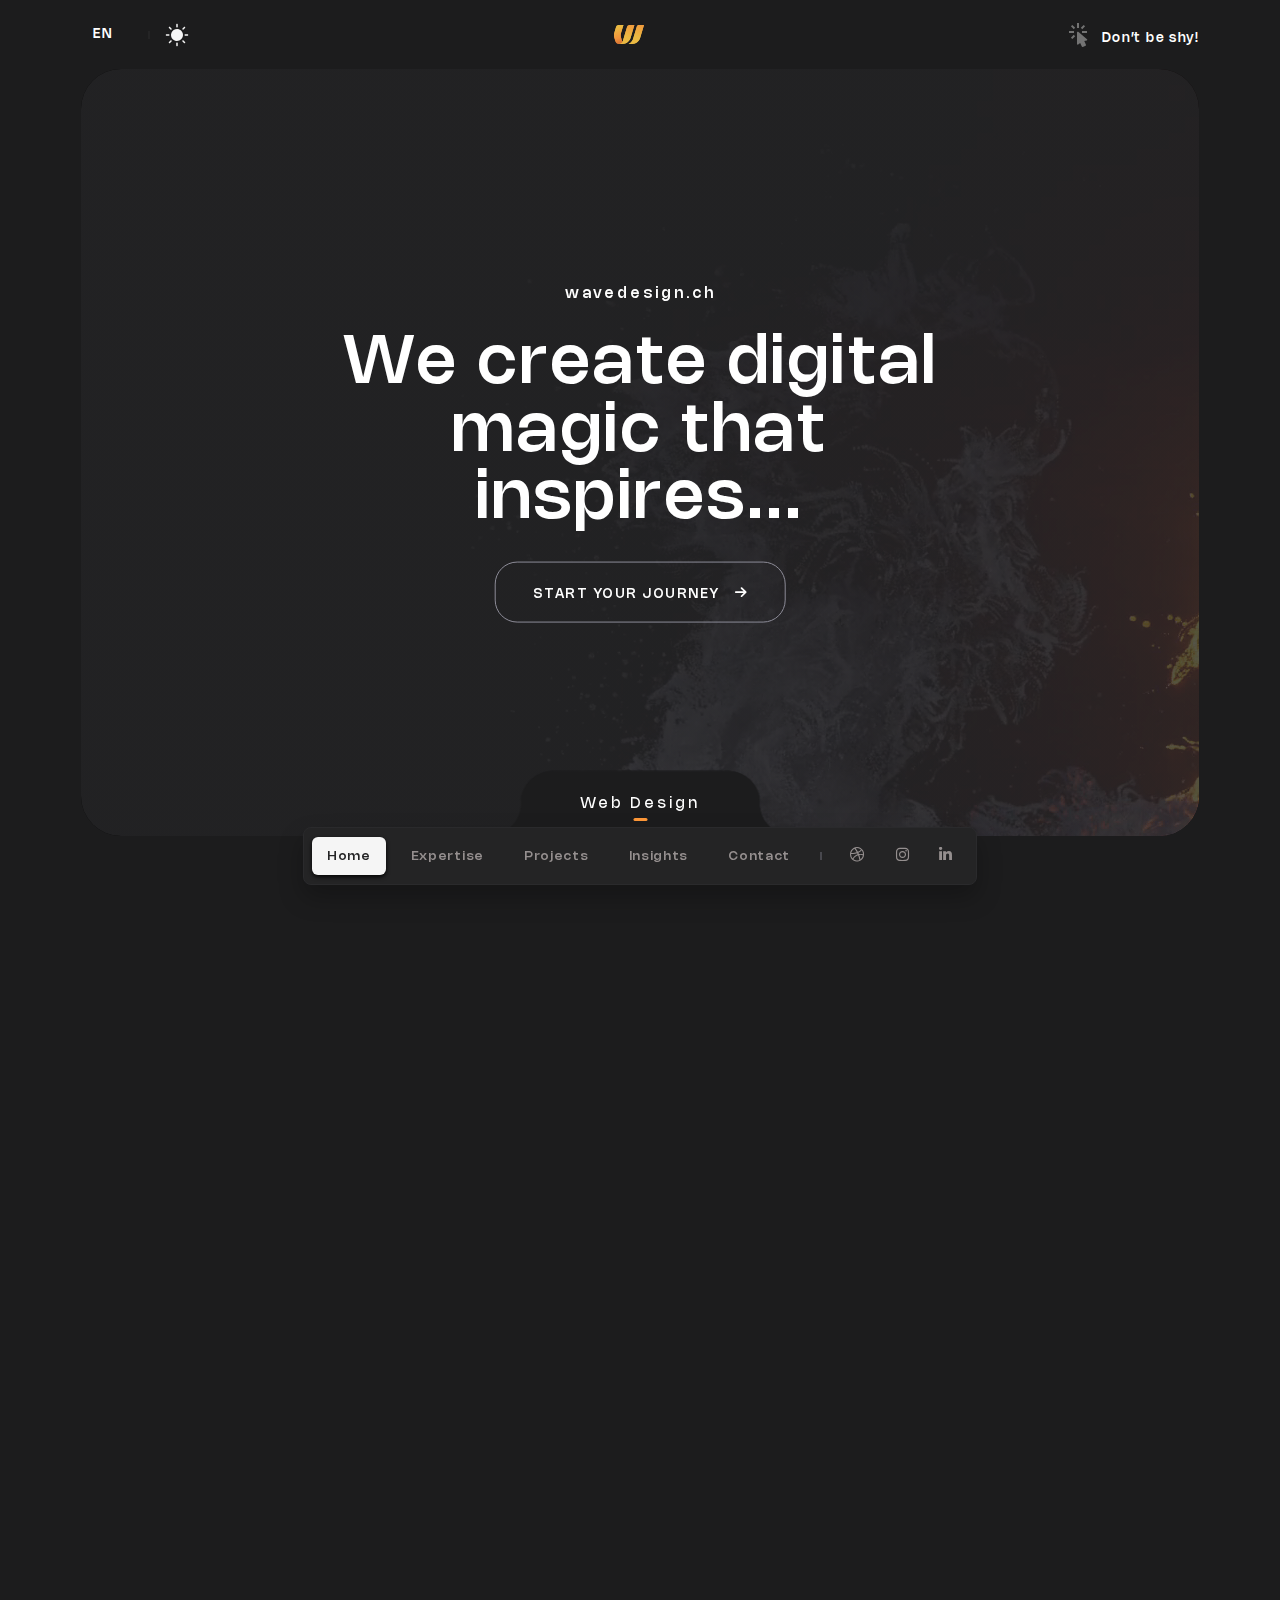
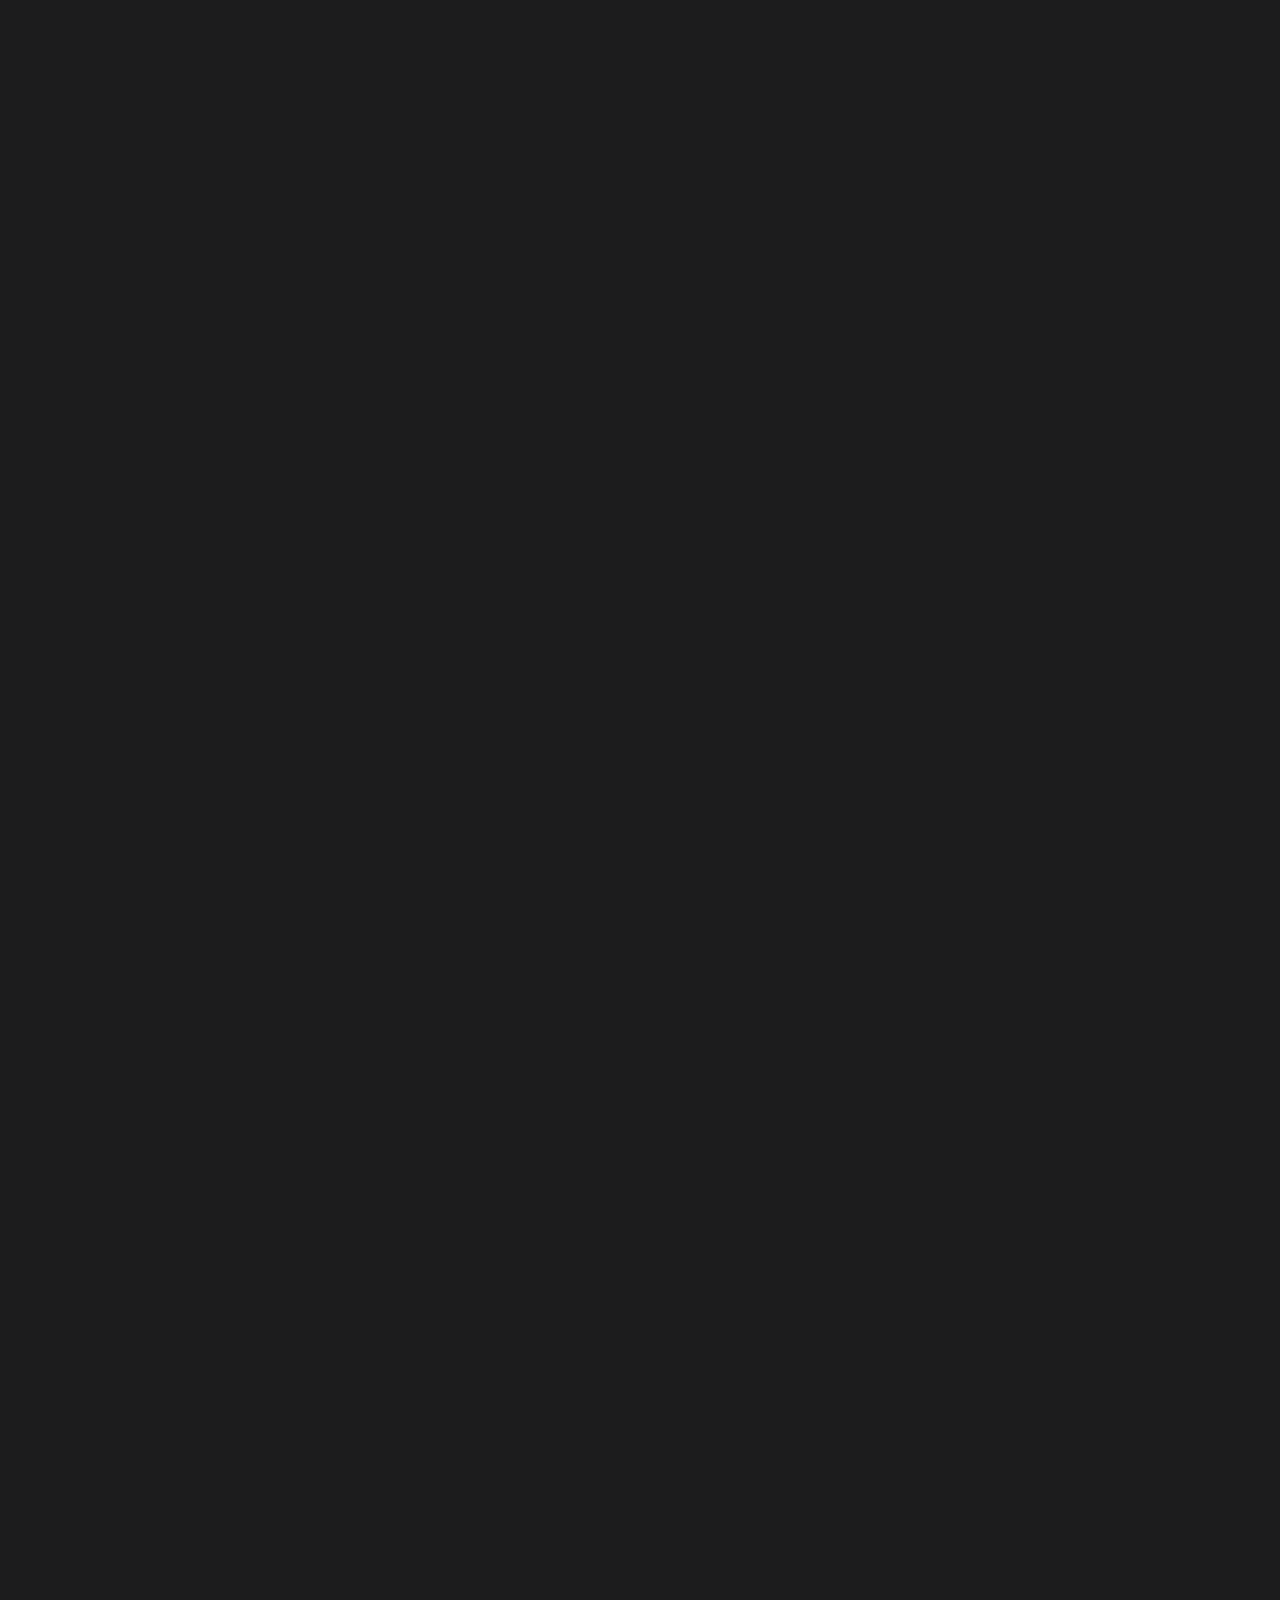
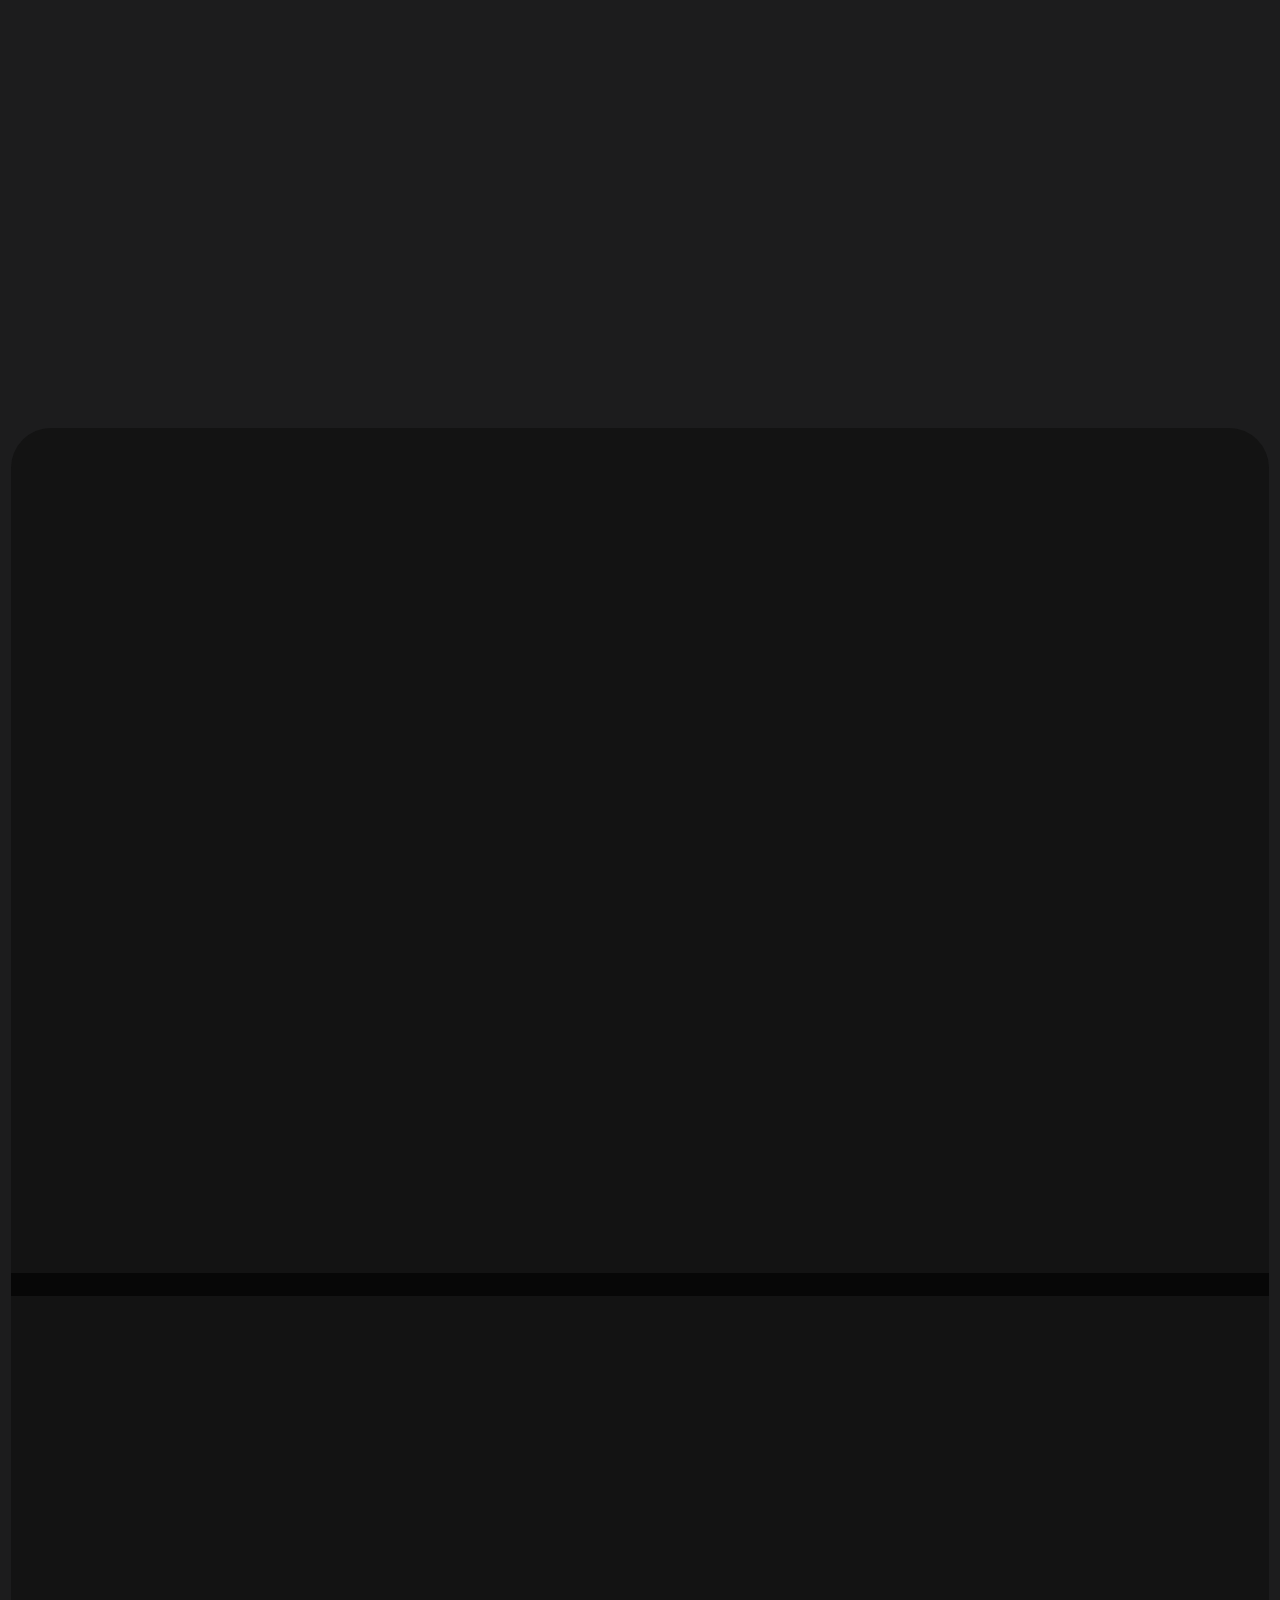
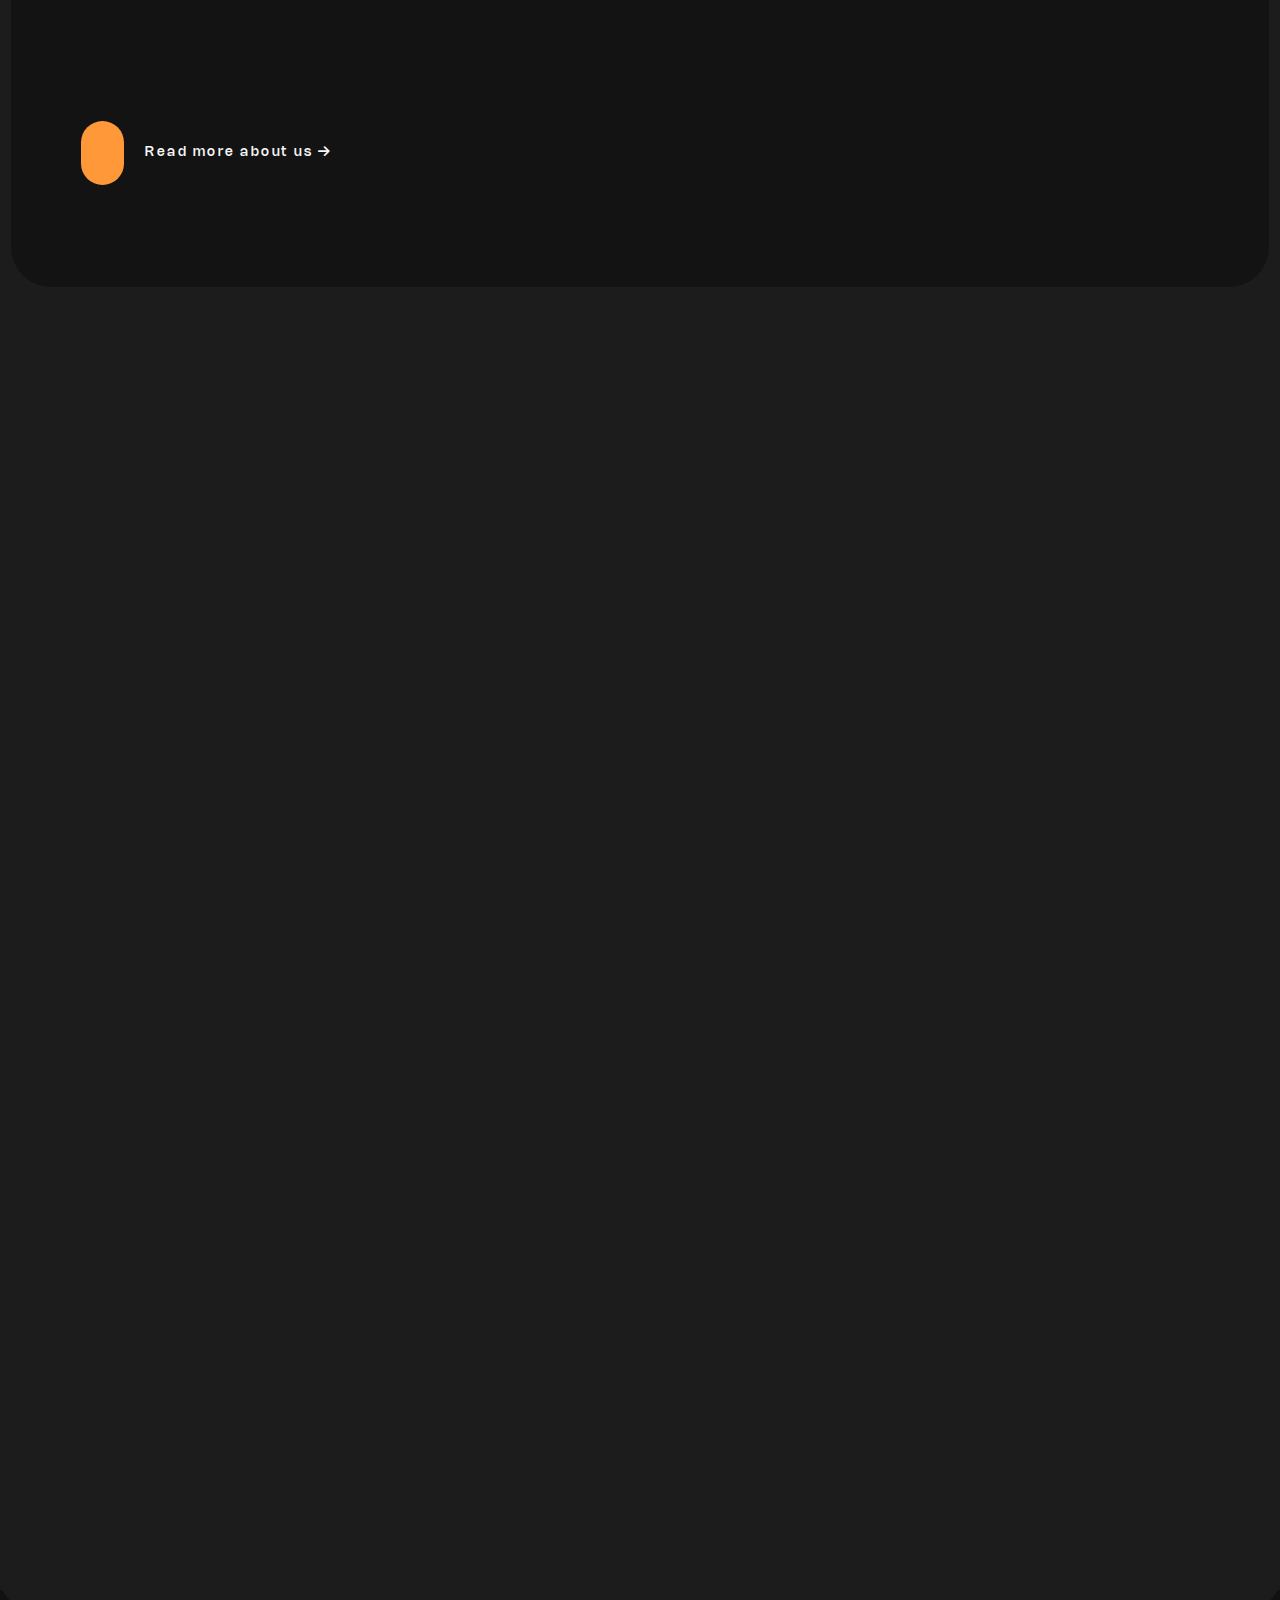
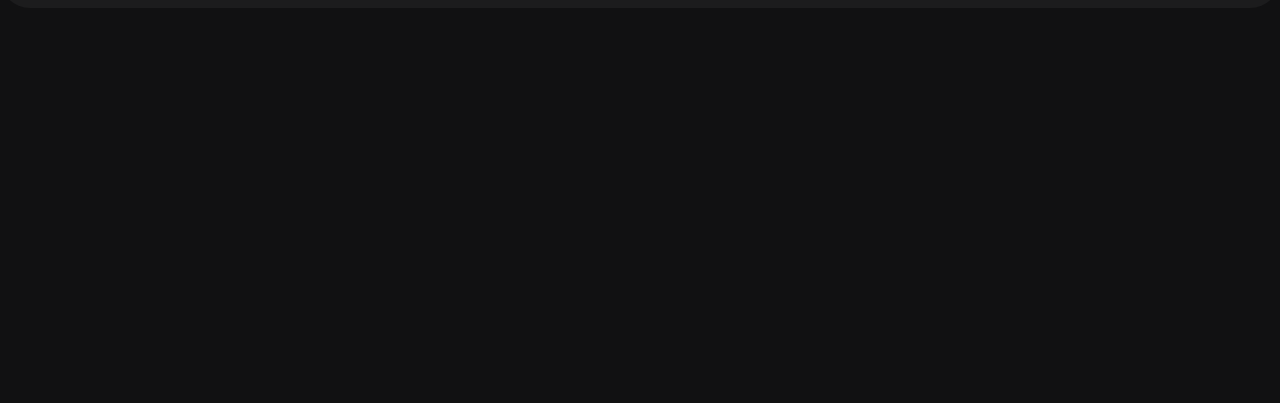
==== commit bec82580: "json-file uplad" ====
--- a/index.html
+++ b/index.html
@@ -383,7 +383,7 @@
                             <div class="service  wow fadeInUp">
                                 <div class="service-box">
                                     <div class="img-style">
-                                        <lottie-player class="lottie" src="assets/img/responsive.json"
+                                        <lottie-player class="lottie" src="assets/img/json/responsive.json"
                                             background="transparent" speed="1" loop></lottie-player>
                                     </div>
                                     <h6>ui/ux design</h6>
@@ -391,7 +391,7 @@
 
                                 <div class="service-box blkImg">
                                     <div class="img-style">
-                                        <lottie-player class="lottie" src="assets/img/responsive-black.json"
+                                        <lottie-player class="lottie" src="assets/img/json/responsive-black.json"
                                             background="transparent" speed="1" loop autoplay></lottie-player>
                                     </div>
                                     <h6>ui/ux design</h6>
@@ -403,7 +403,7 @@
                             <div class="service  wow fadeInUp">
                                 <div class="service-box">
                                     <div class="img-style">
-                                        <lottie-player class="lottie" src="assets/img/startup.json"
+                                        <lottie-player class="lottie" src="assets/img/json/startup.json"
                                             background="transparent" speed="1" loop></lottie-player>
                                     </div>
                                     <h6>Online-Marketing</h6>
@@ -411,7 +411,7 @@
 
                                 <div class="service-box blkImg">
                                     <div class="img-style">
-                                        <lottie-player class="lottie" src="assets/img/startup-black.json"
+                                        <lottie-player class="lottie" src="assets/img/json/startup-black.json"
                                             background="transparent" speed="1" loop autoplay></lottie-player>
                                     </div>
                                     <h6>Online-Marketing</h6>
@@ -423,7 +423,7 @@
                             <div class="service  wow fadeInUp">
                                 <div class="service-box">
                                     <div class="img-style">
-                                        <lottie-player class="lottie" src="assets/img/html.json"
+                                        <lottie-player class="lottie" src="assets/img/json/html.json"
                                             background="transparent" speed="1" loop></lottie-player>
                                     </div>
                                     <h6>Product Engineering</h6>
@@ -431,7 +431,7 @@
 
                                 <div class="service-box blkImg">
                                     <div class="img-style">
-                                        <lottie-player class="lottie" src="assets/img/html-black.json"
+                                        <lottie-player class="lottie" src="assets/img/json/html-black.json"
                                             background="transparent" speed="1" loop autoplay></lottie-player>
                                     </div>
                                     <h6>Product Engineering</h6>
@@ -443,7 +443,7 @@
                             <div class="service  wow fadeInUp">
                                 <div class="service-box">
                                     <div class="img-style">
-                                        <lottie-player class="lottie" src="assets/img/shooting-star.json"
+                                        <lottie-player class="lottie" src="assets/img/json/shooting-star.json"
                                             background="transparent" speed="1" loop></lottie-player>
                                     </div>
                                     <h6>Branding</h6>
@@ -451,7 +451,7 @@
 
                                 <div class="service-box blkImg">
                                     <div class="img-style">
-                                        <lottie-player class="lottie" src="assets/img/shooting-star-black.json"
+                                        <lottie-player class="lottie" src="assets/img/json/shooting-star-black.json"
                                             background="transparent" speed="1" loop autoplay></lottie-player>
                                     </div>
                                     <h6>Branding</h6>
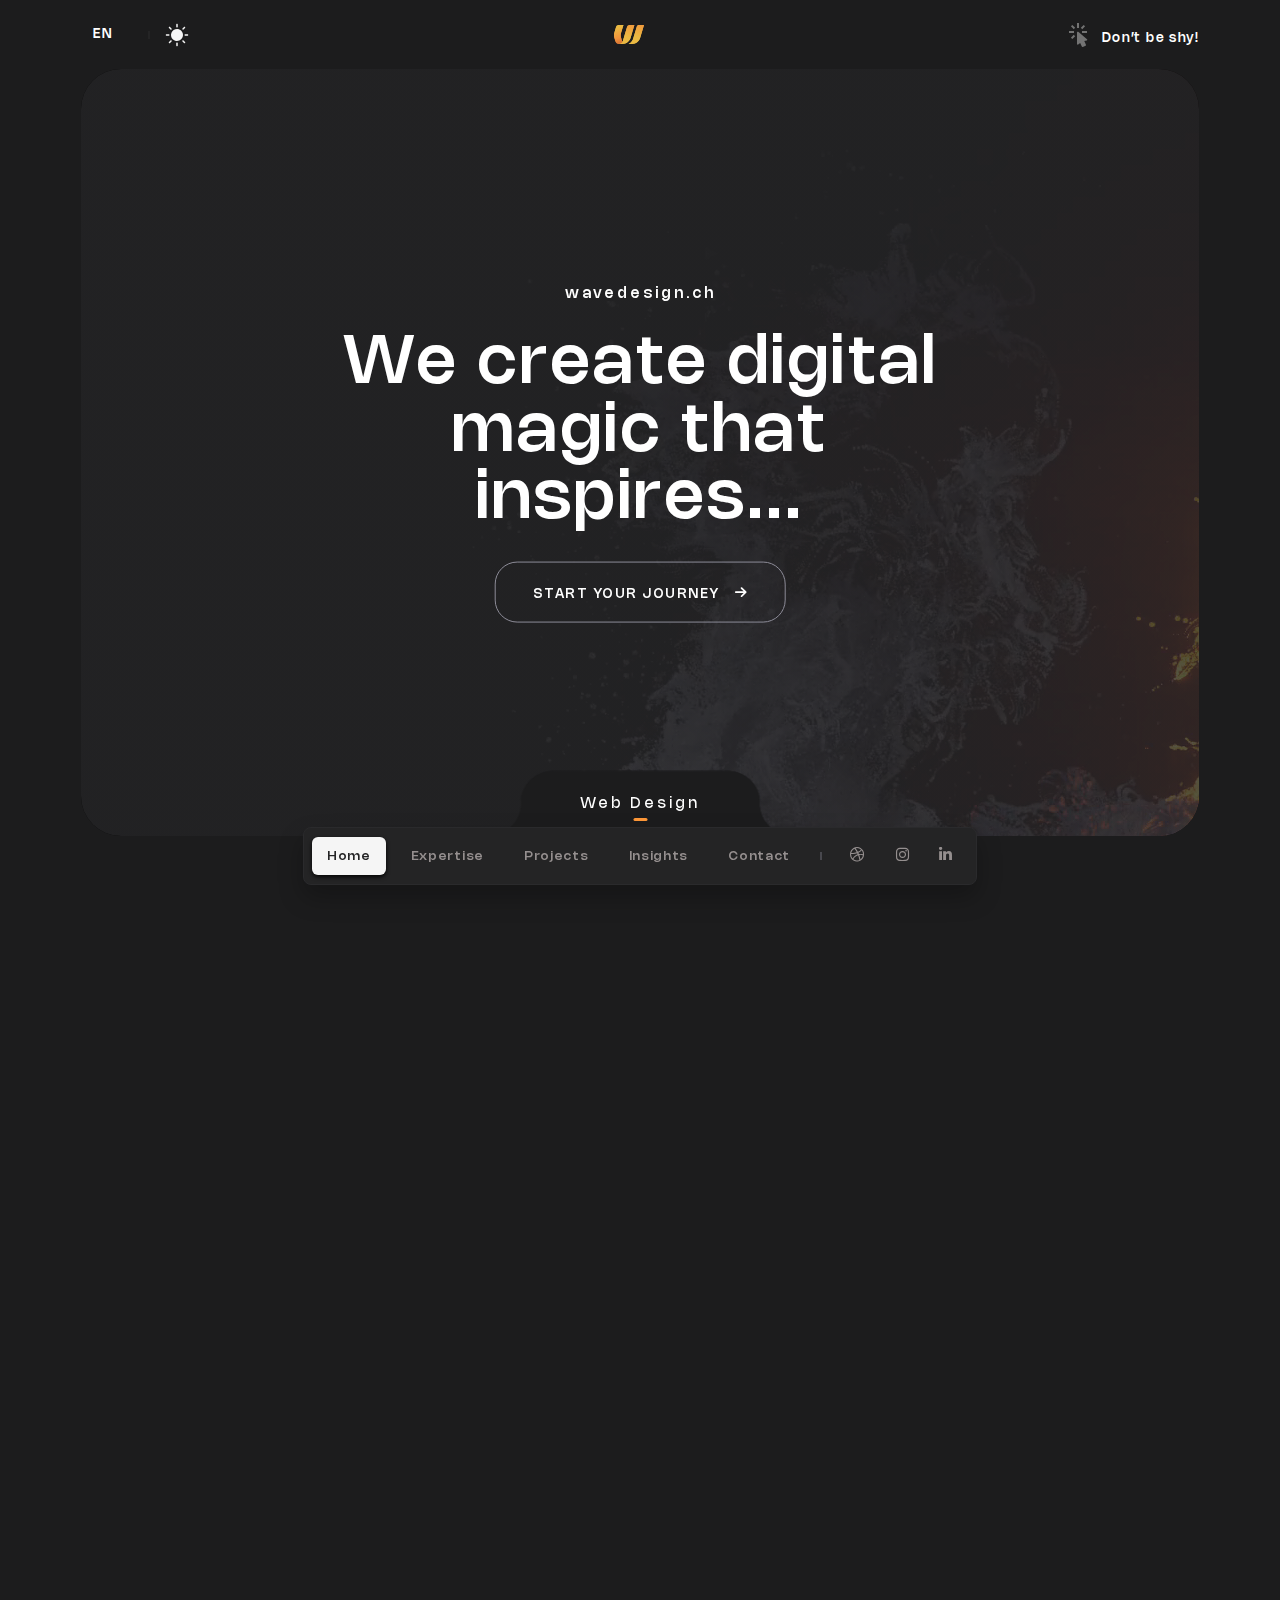
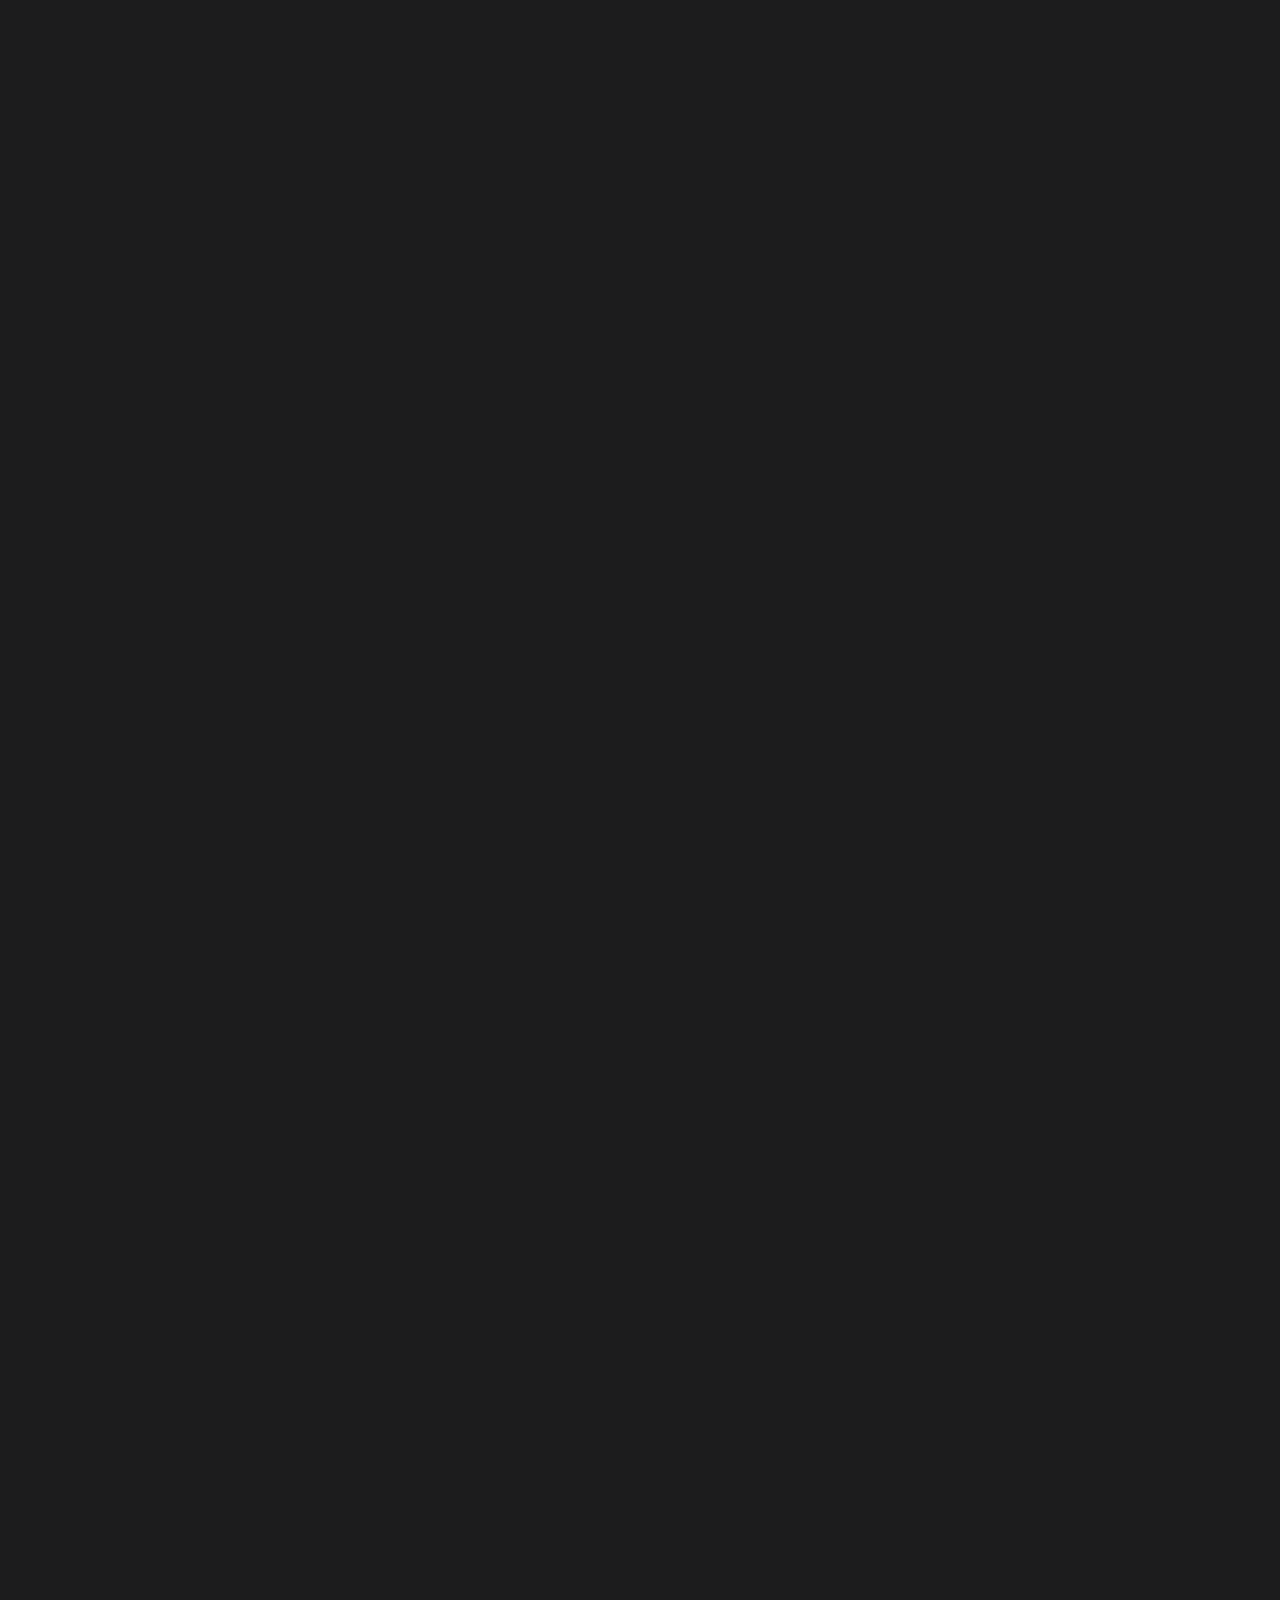
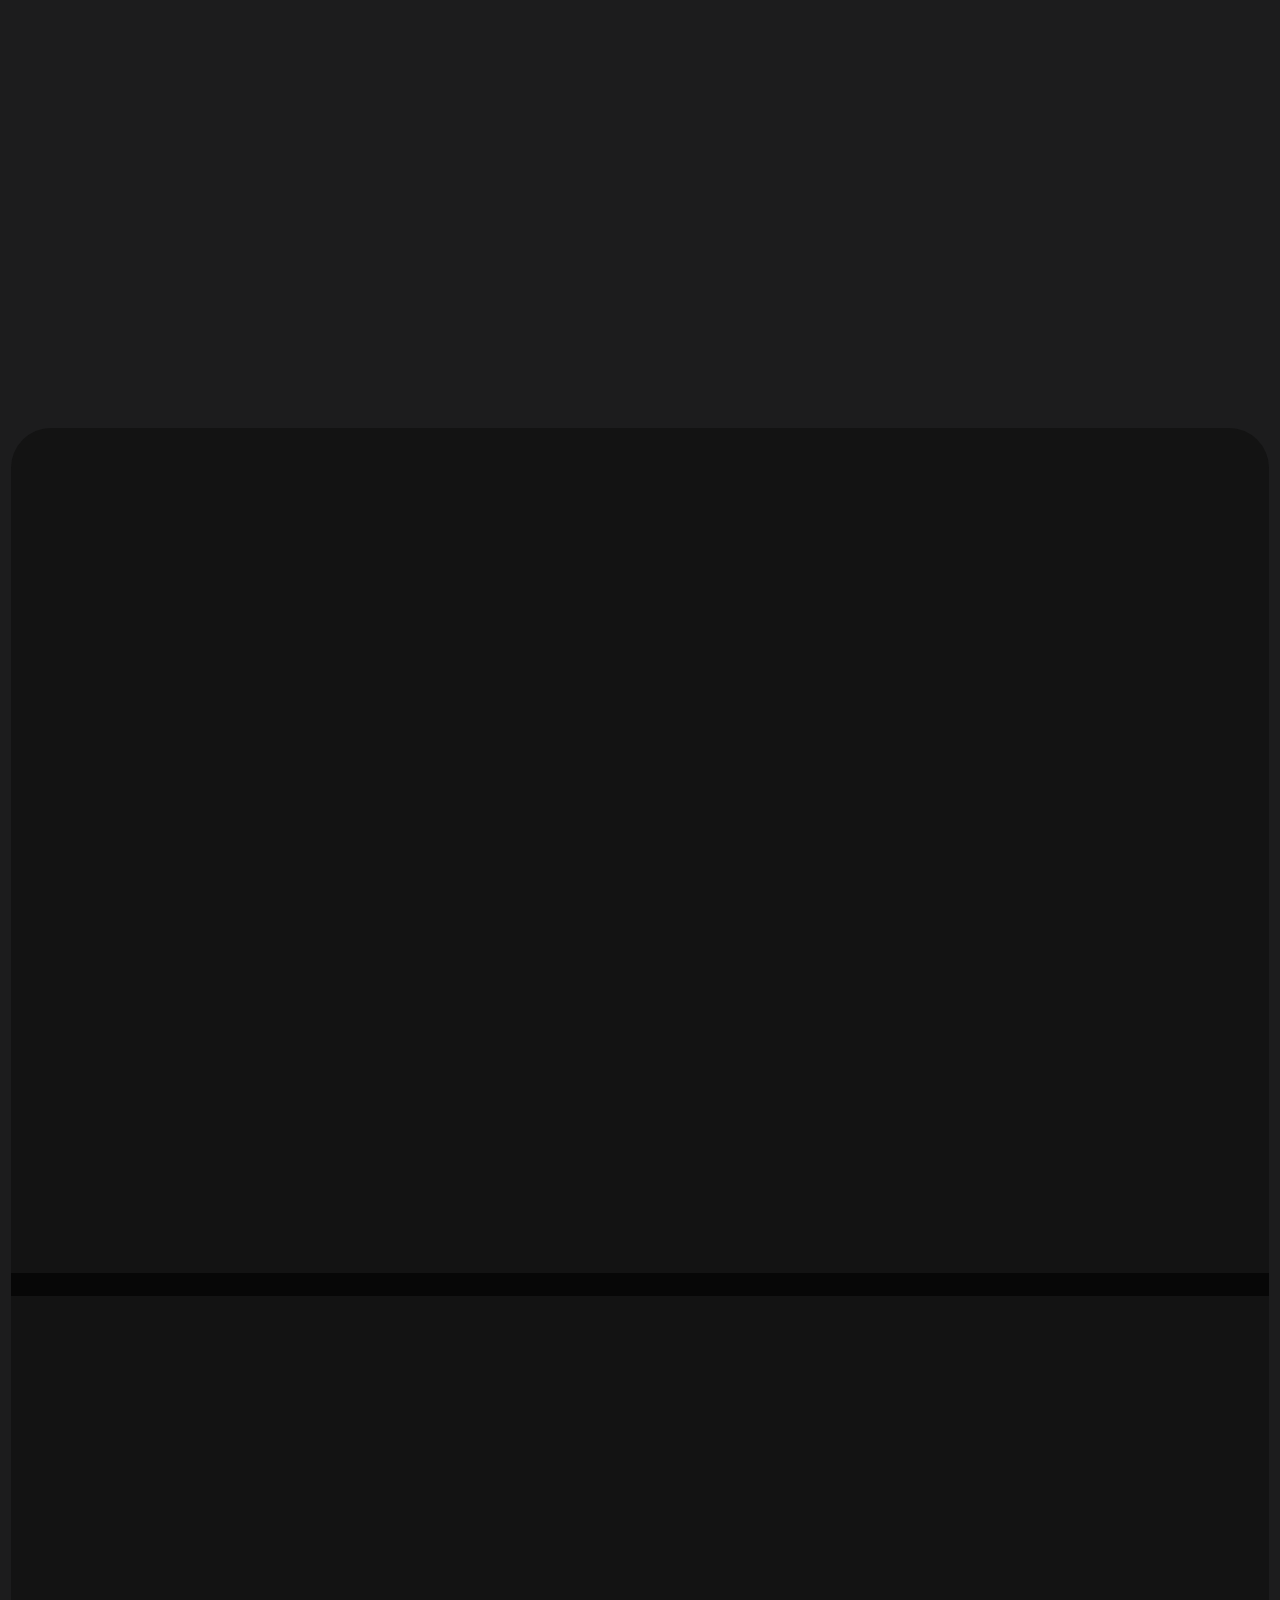
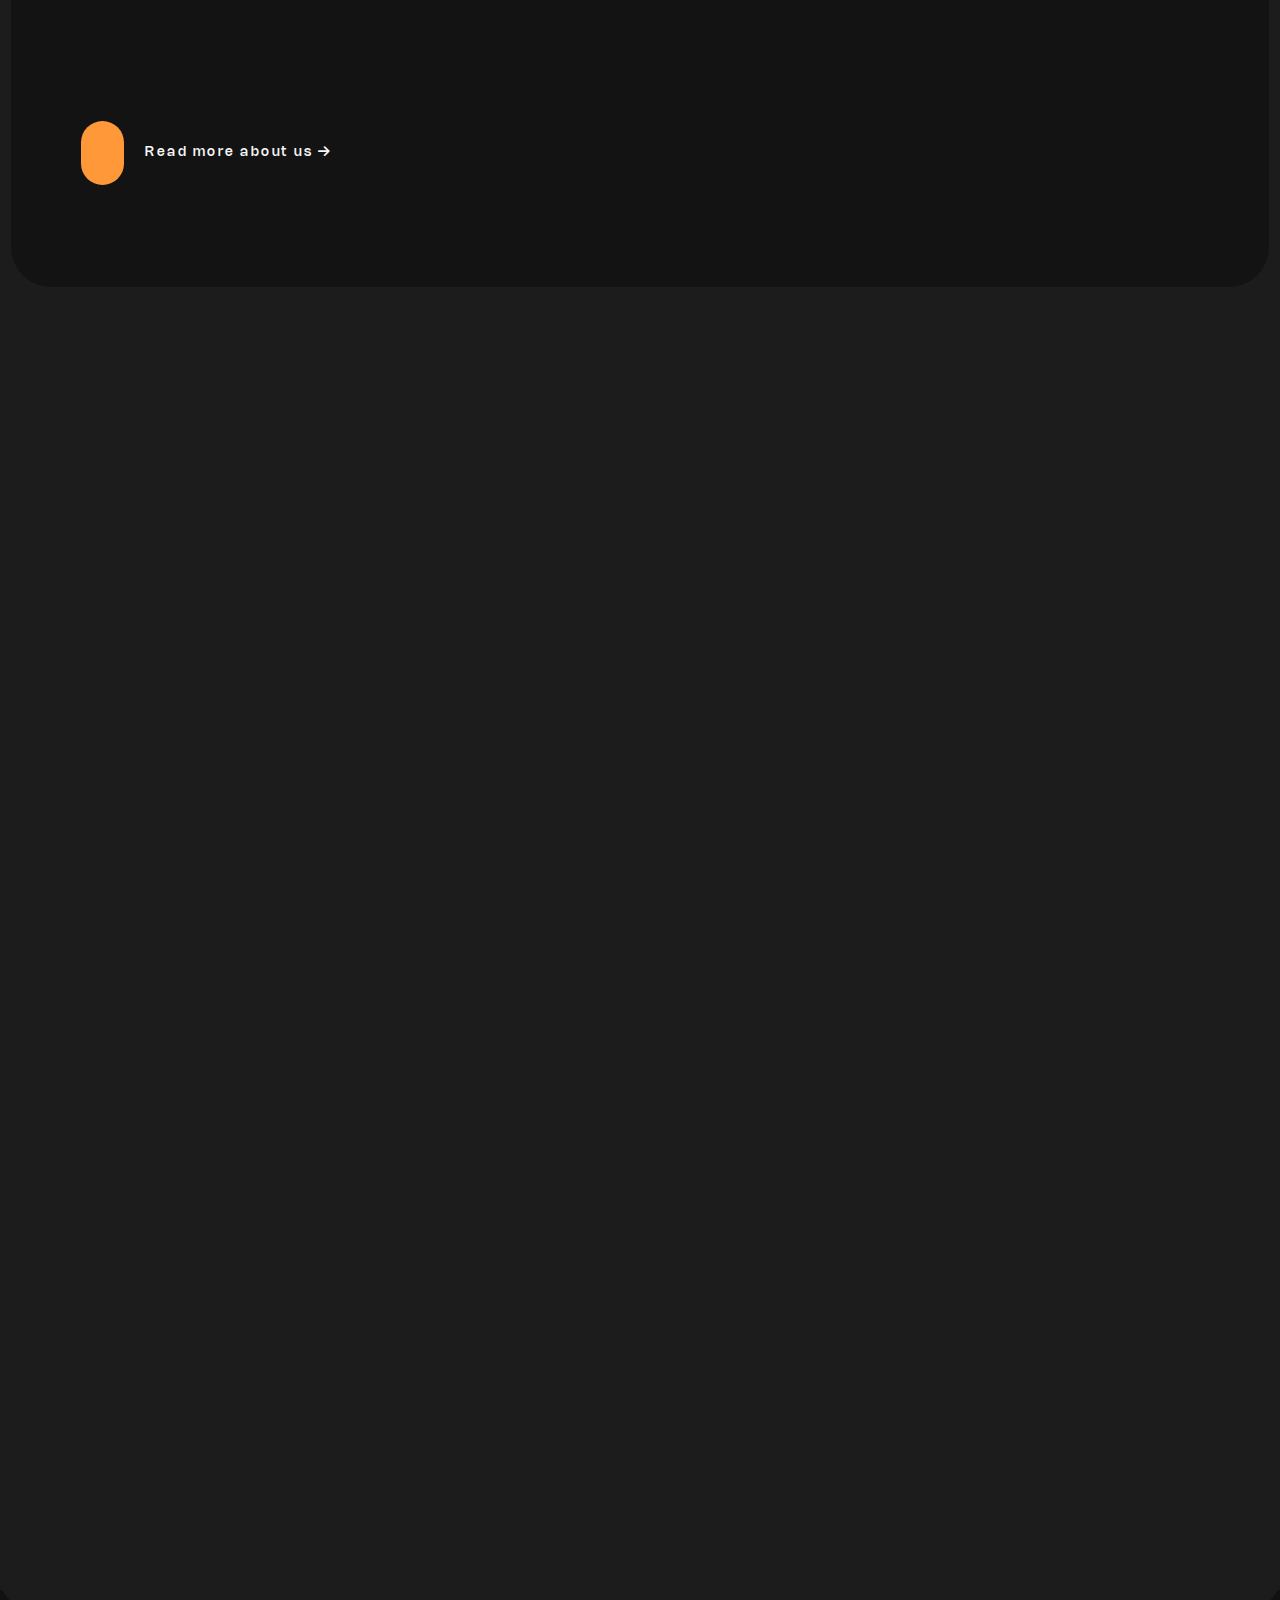
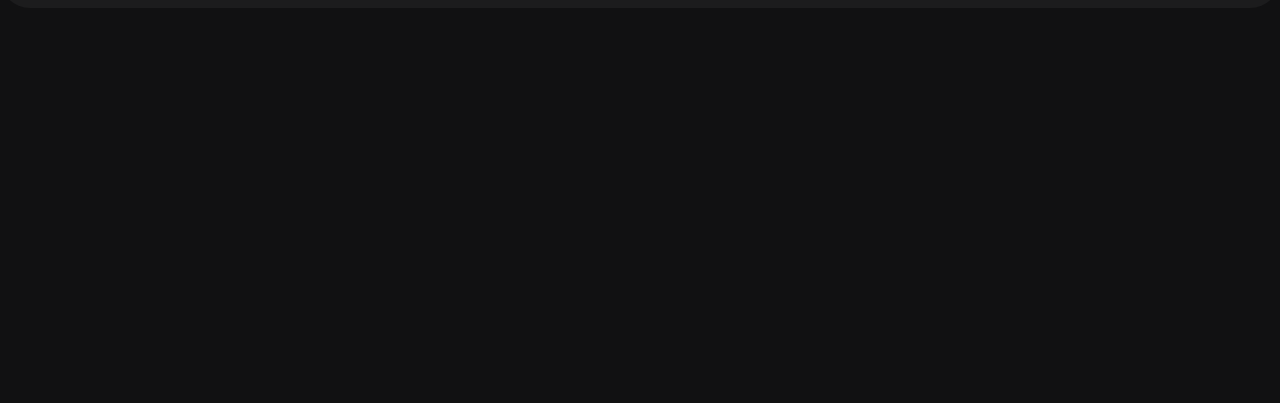
==== commit a729a576: "update json file black" ====
--- a/index.html
+++ b/index.html
@@ -378,7 +378,7 @@
                         </div>
                     </div>
 
-                    <div class="row">
+                    <div class="row row-margin">
                         <div class="col-md-6 col-lg-3">
                             <div class="service  wow fadeInUp">
                                 <div class="service-box">
--- a/assets/css/style.min.css
+++ b/assets/css/style.min.css
@@ -561,6 +561,12 @@
   width: 100%;
   z-index: 9999;
   background-color: #1C1C1D;
+}
+
+@media (max-width: 991px) {
+  .row-margin {
+    margin: 3rem 0;
+  }
 }
 
 @media (min-width: 576px) {
@@ -3427,6 +3433,11 @@
   height: 20.375rem;
   margin: 4rem 0;
 }
+@media (max-width: 991px) {
+  .service {
+    margin: 1rem 0;
+  }
+}
 .service-box {
   display: flex;
   flex-direction: column;
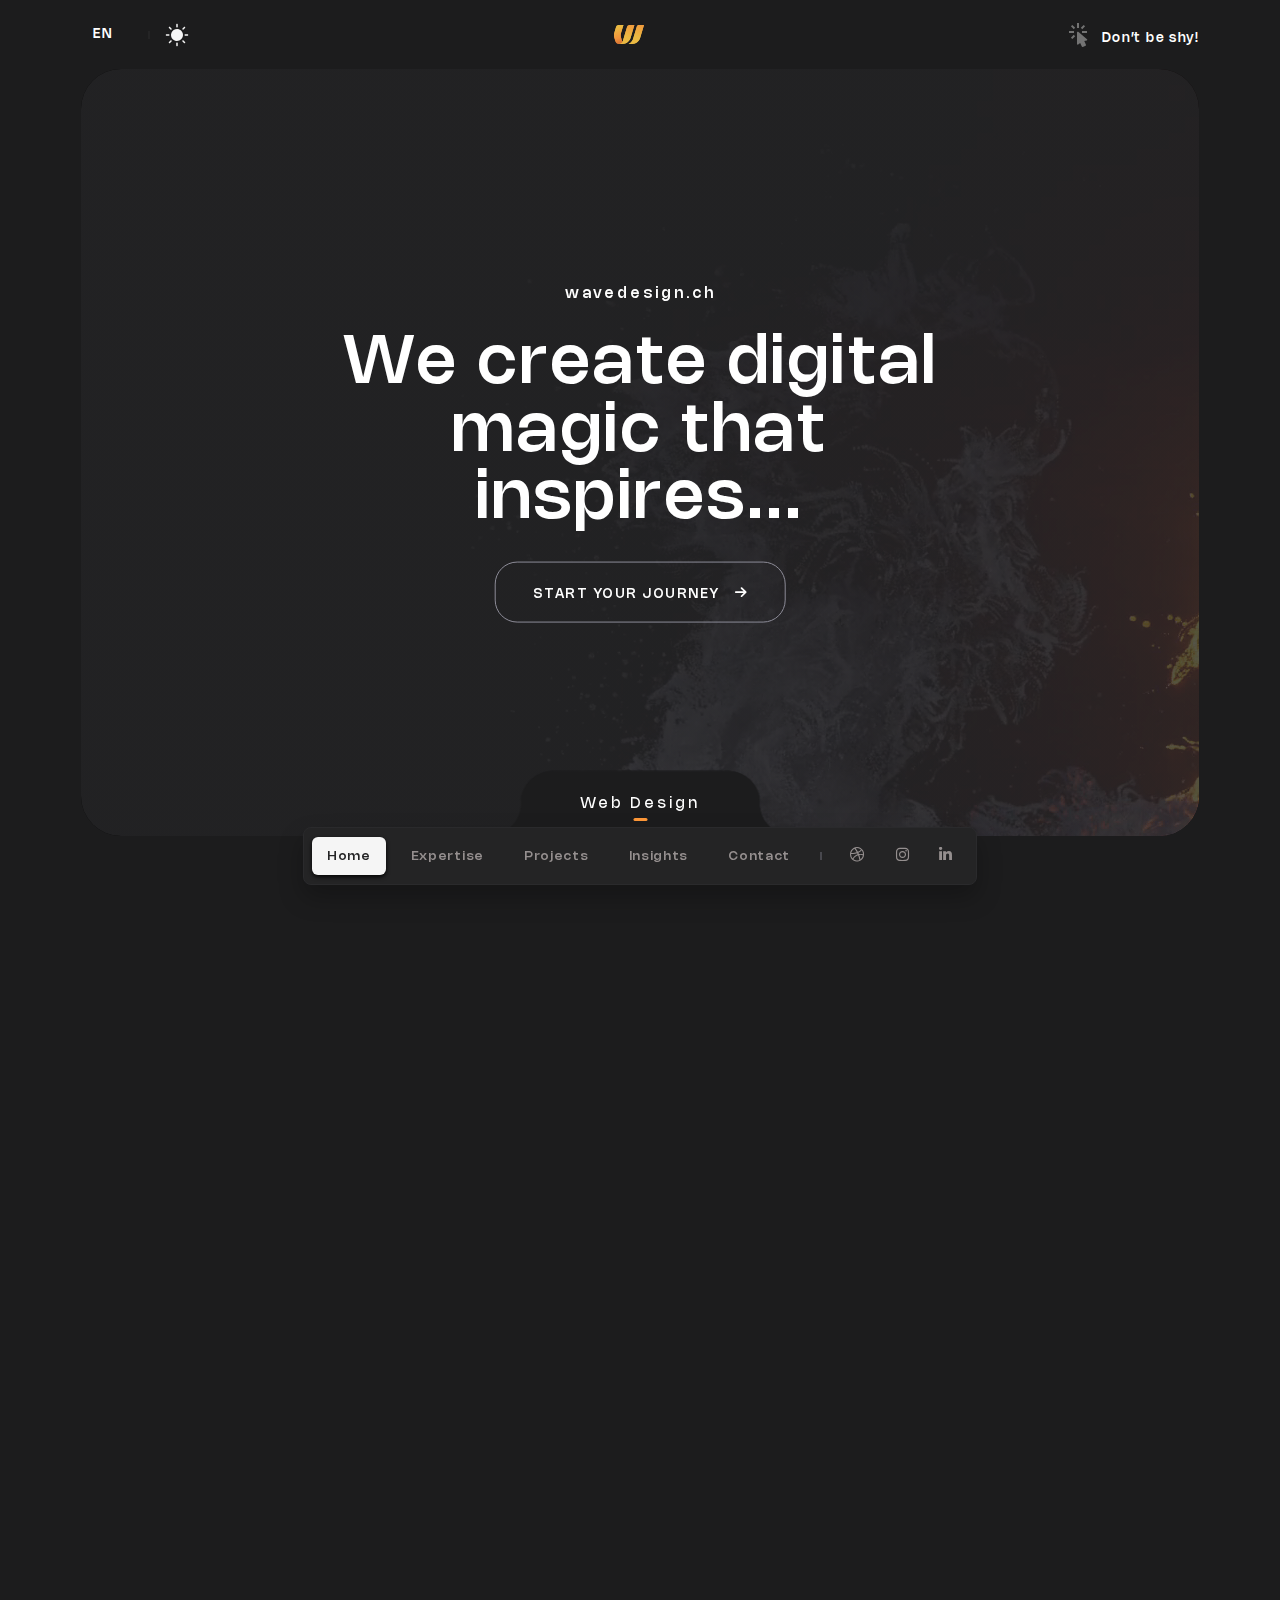
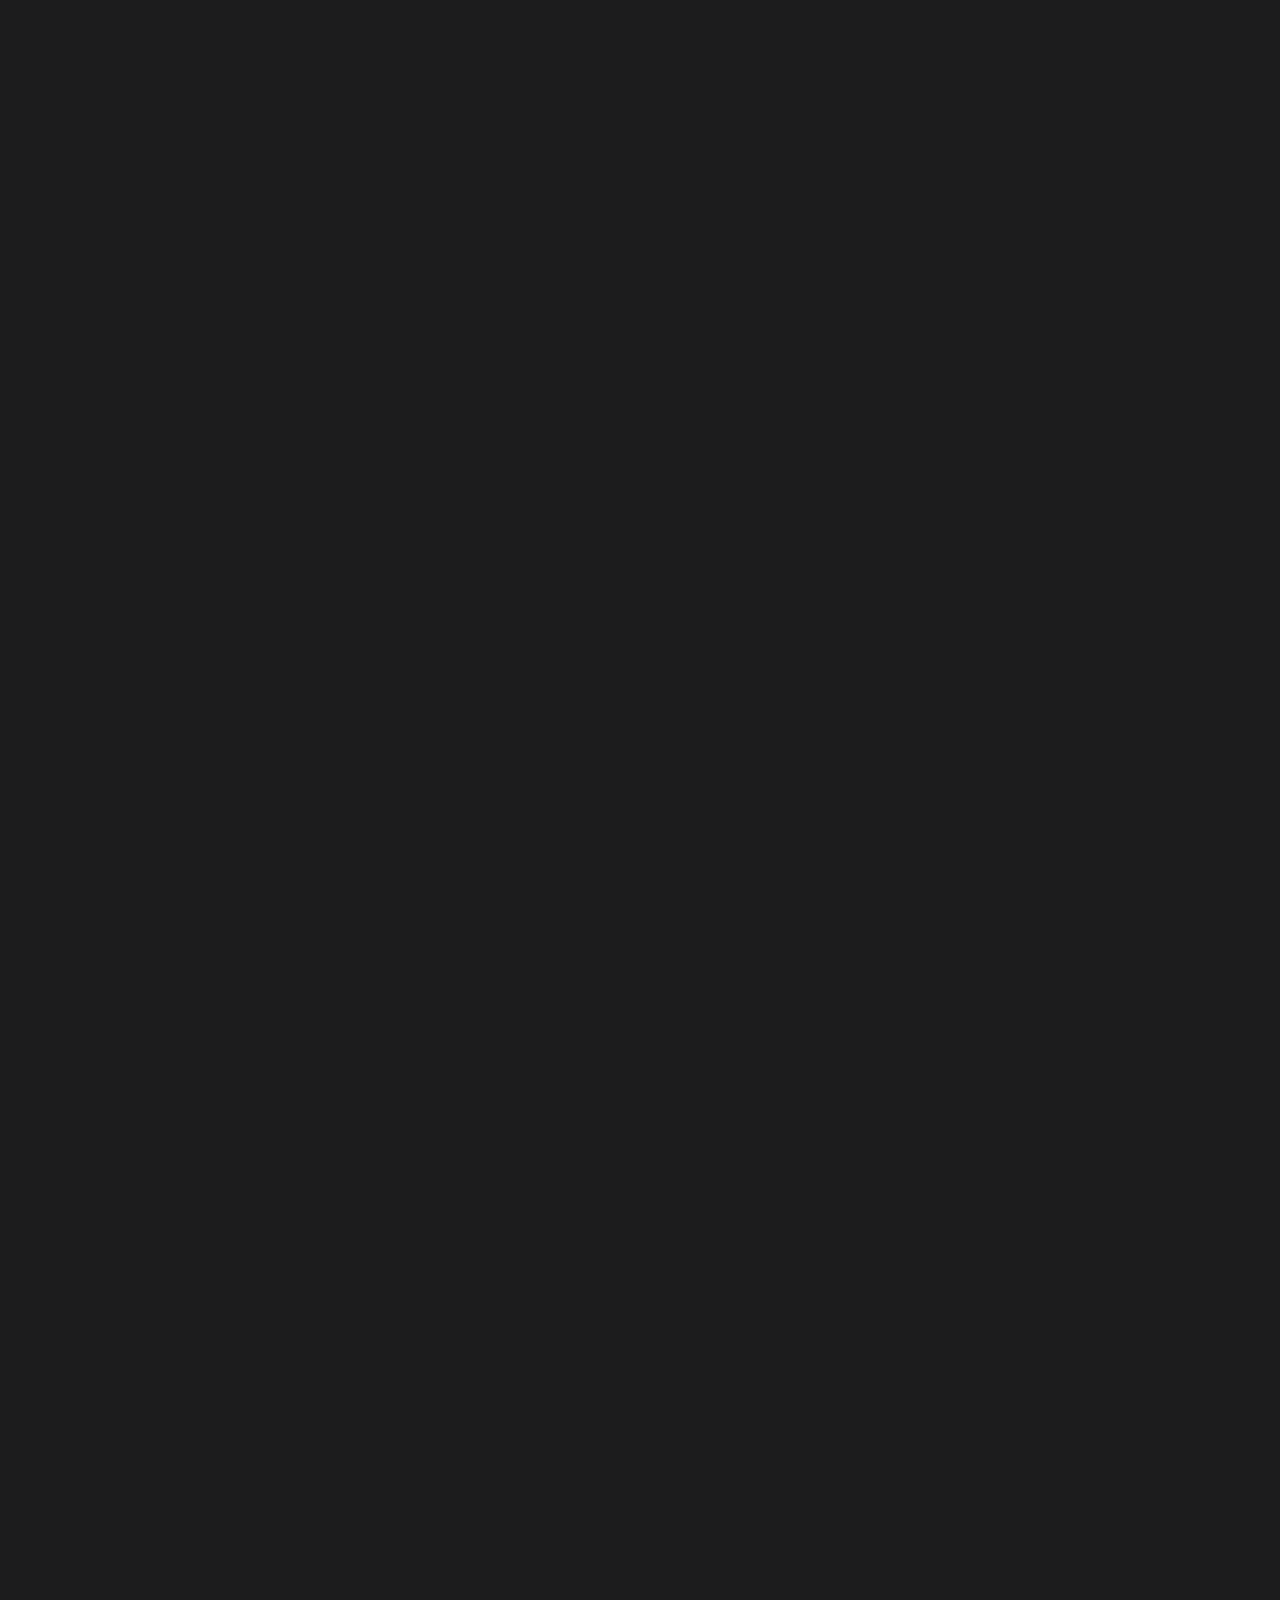
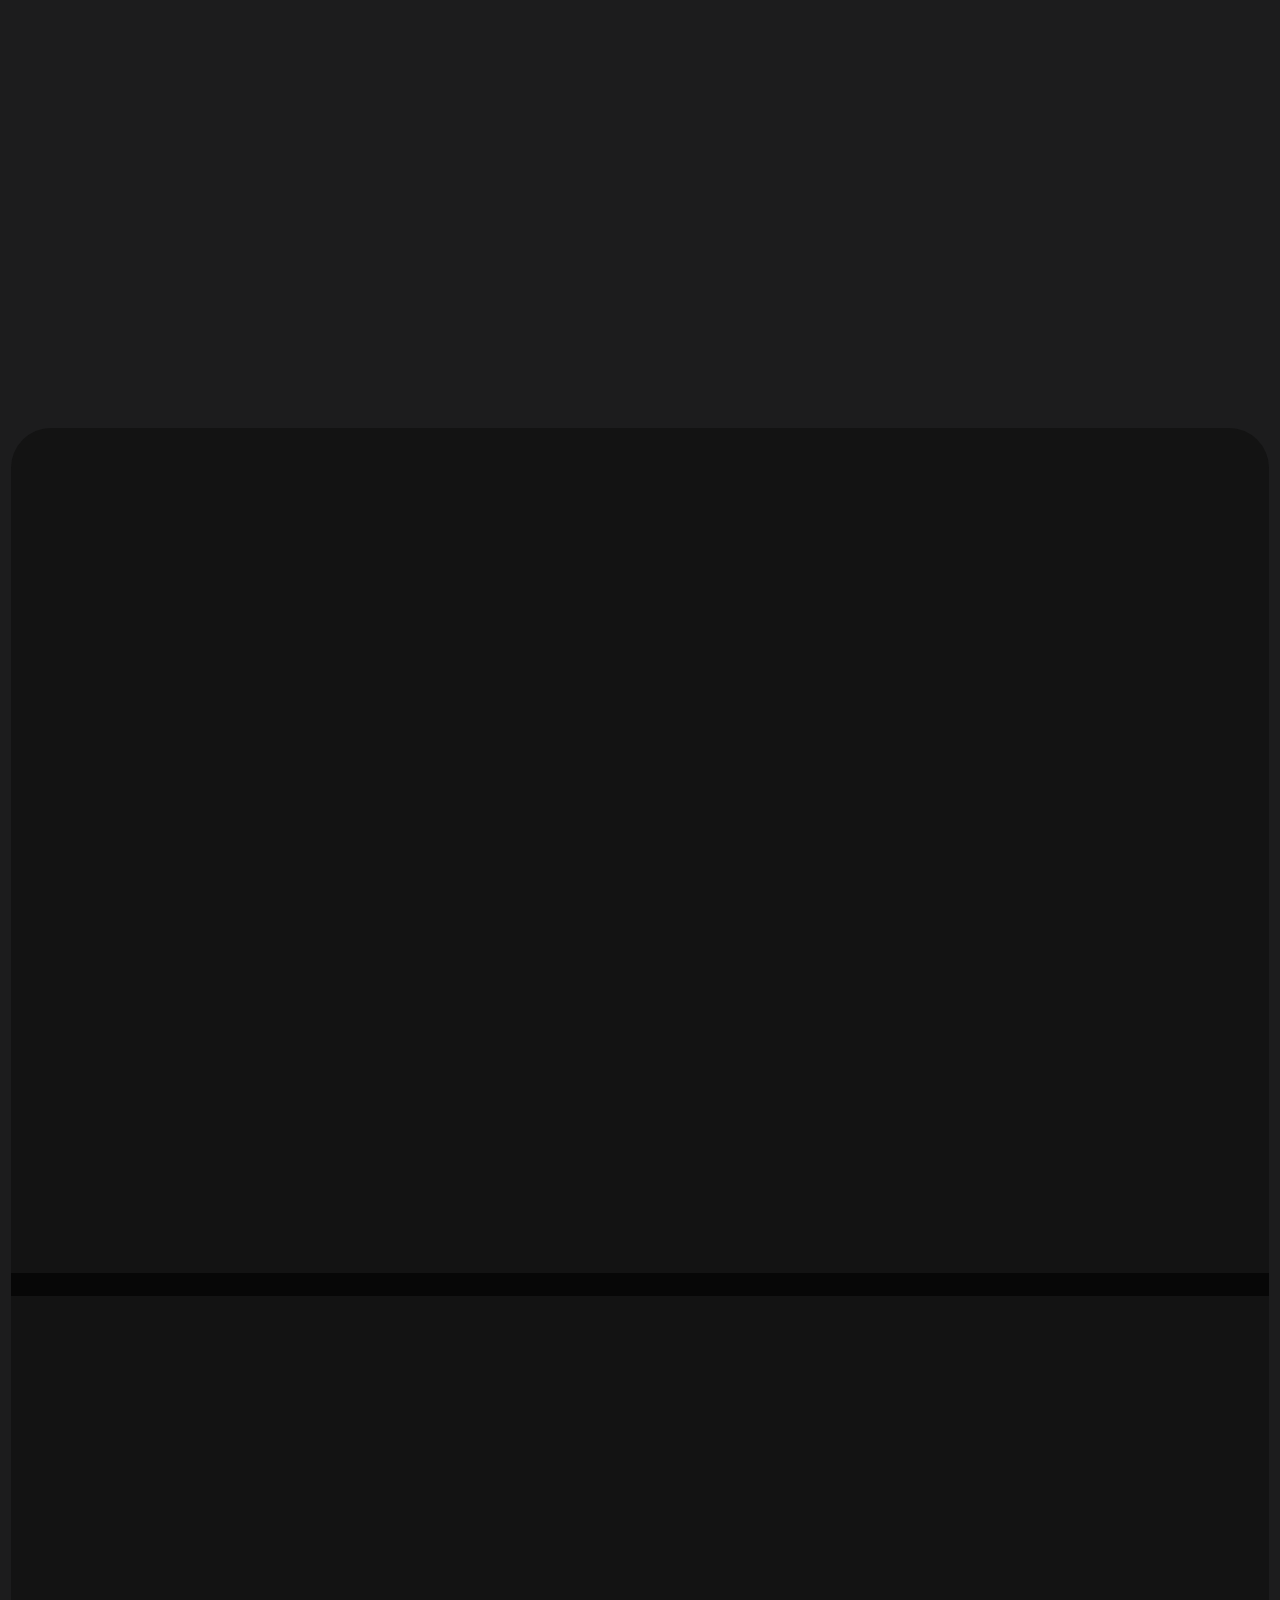
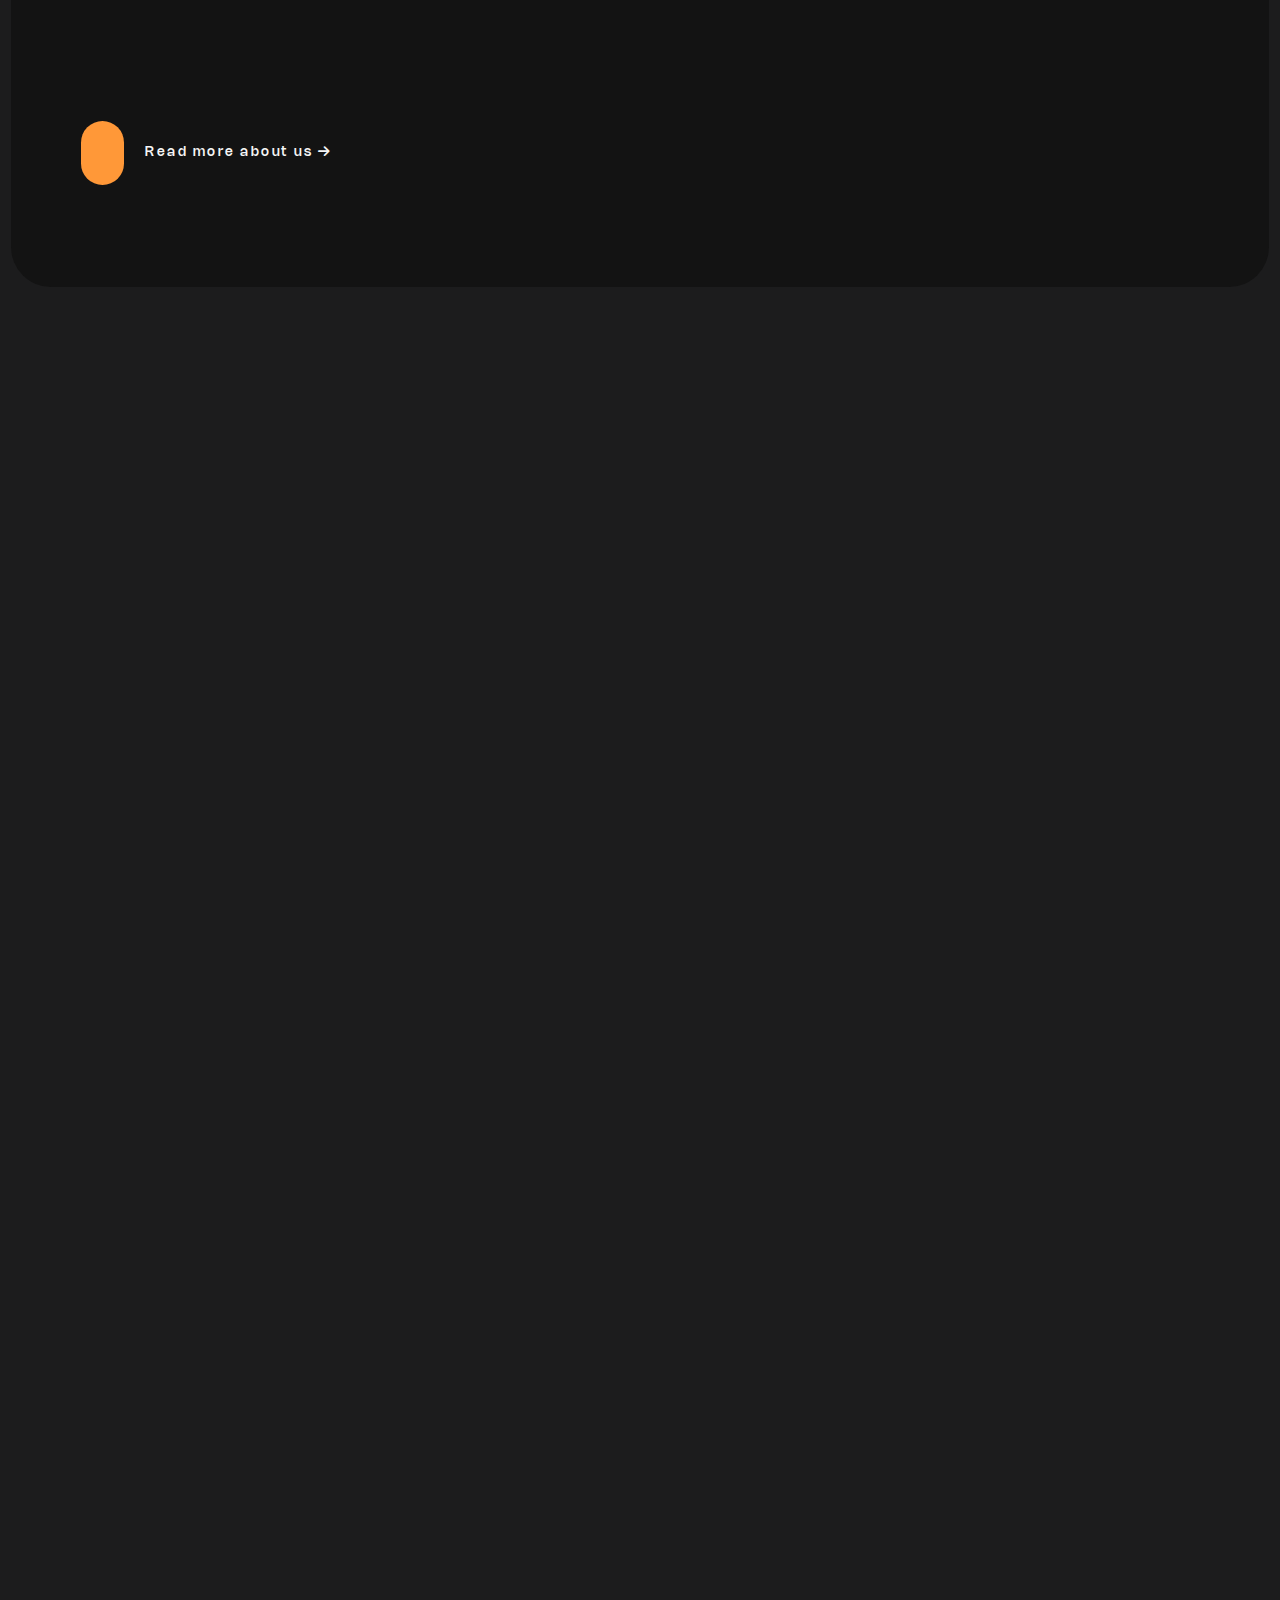
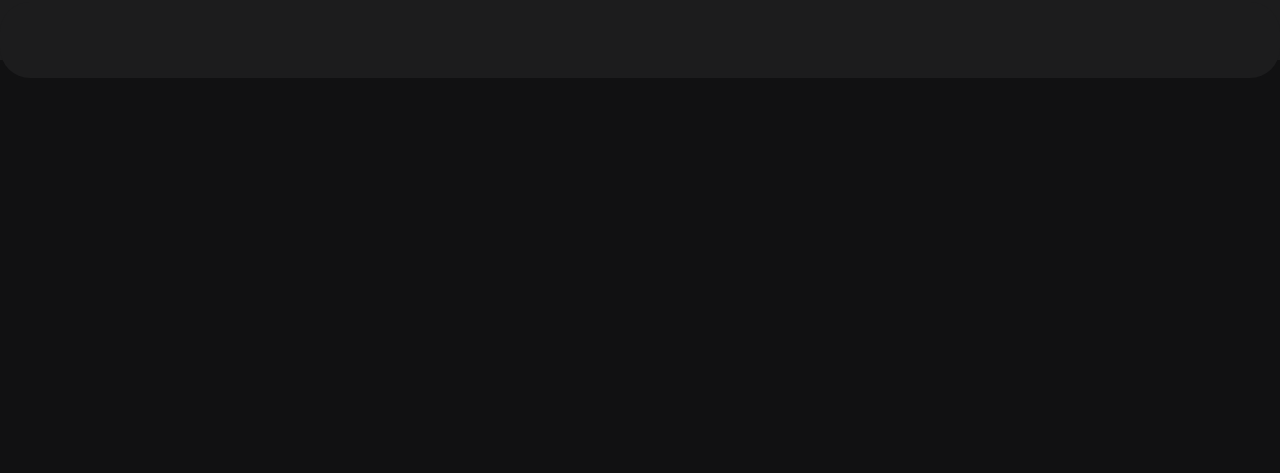
==== commit b678c84c: "responsive-home" ====
--- a/index.html
+++ b/index.html
@@ -501,7 +501,7 @@
     <section class="support">
         <div class="container-fluid">
             <div class="row">
-                <div class="col-md-5">
+                <div class="col-lg-5">
                     <div class="support-img  wow fadeInUp">
                         <img src="assets/img/support/big-img1.png" alt="" class="img-fluid">
 
@@ -510,7 +510,7 @@
                     </div>
                 </div>
 
-                <div class="col-md-7">
+                <div class="col-lg-7">
                     <div class="support-content wow fadeInUp">
                         <div class="row">
                             <div class="col-md-10">
--- a/assets/css/style.min.css
+++ b/assets/css/style.min.css
@@ -59,25 +59,85 @@
 .h1 {
   font-size: 6rem;
 }
+@media (max-width: 767px) {
+  h1,
+  .h1 {
+    font-size: 5rem;
+  }
+}
+@media (max-width: 440px) {
+  h1,
+  .h1 {
+    font-size: 4.5rem;
+  }
+}
 
 h2,
 .h2 {
   font-size: 4.5rem;
 }
+@media (max-width: 767px) {
+  h2,
+  .h2 {
+    font-size: 4rem;
+  }
+}
+@media (max-width: 440px) {
+  h2,
+  .h2 {
+    font-size: 3.5rem;
+  }
+}
 
 h3,
 .h3 {
   font-size: 4rem;
 }
+@media (max-width: 767px) {
+  h3,
+  .h3 {
+    font-size: 3.5rem;
+  }
+}
+@media (max-width: 440px) {
+  h3,
+  .h3 {
+    font-size: 2.25em;
+  }
+}
 
 h4,
 .h4 {
   font-size: 2.25rem;
 }
+@media (max-width: 767px) {
+  h4,
+  .h4 {
+    font-size: 2rem;
+  }
+}
+@media (max-width: 440px) {
+  h4,
+  .h4 {
+    font-size: 1.25em;
+  }
+}
 
 h5,
 .h5 {
   font-size: 1.25rem;
+}
+@media (max-width: 767px) {
+  h5,
+  .h5 {
+    font-size: 1rem;
+  }
+}
+@media (max-width: 440px) {
+  h5,
+  .h5 {
+    font-size: 0.875em;
+  }
 }
 
 h6,
@@ -113,6 +173,11 @@
   visibility: hidden;
   transform: translateY(15px);
   transition: all 200ms linear;
+}
+@media (max-width: 600px) {
+  .progress-wrap {
+    bottom: 70px;
+  }
 }
 .progress-wrap.active-progress {
   opacity: 1;
@@ -494,11 +559,24 @@
 .divider {
   margin-bottom: 6.25rem;
 }
+@media (max-width: 767px) {
+  section,
+  .divider {
+    margin-bottom: 5rem;
+  }
+}
+@media (max-width: 575px) {
+  section,
+  .divider {
+    margin-bottom: 4rem;
+  }
+}
 
 .heading {
   margin-bottom: 4.063rem;
 }
-.heading h1 span {
+.heading h1 span,
+.heading .h1 span {
   color: #FF9838;
 }
 .heading h2 {
@@ -523,6 +601,13 @@
   display: flex;
   align-items: center;
   justify-content: space-between;
+}
+@media (max-width: 767px) {
+  .heading-flex {
+    flex-direction: column;
+    align-items: flex-start;
+    gap: 1.5rem;
+  }
 }
 
 .btn-custom {
@@ -555,13 +640,24 @@
 .bordeRadius:before {
   content: "";
   position: absolute;
-  height: 81px;
+  height: 5.063rem;
   bottom: -7.5rem;
   border-radius: 30px;
   width: 100%;
   z-index: 9999;
   background-color: #1C1C1D;
 }
+@media (max-width: 767px) {
+  .bordeRadius:before {
+    bottom: -6.5rem;
+    height: 3rem;
+  }
+}
+@media (max-width: 575px) {
+  .bordeRadius:before {
+    margin-bottom: 4rem;
+  }
+}
 
 @media (max-width: 991px) {
   .row-margin {
@@ -637,6 +733,11 @@
 
 .mt-125 {
   margin-top: 7.813rem;
+}
+@media (max-width: 767px) {
+  .mt-125 {
+    margin-top: 5rem;
+  }
 }
 
 /*=====================================================================
@@ -721,6 +822,7 @@
 .light .support-content h3,
 .light .support-inline .support-content h4,
 .light .contact-header .heading h1,
+.light .contact-header .heading .h1,
 .light .circle_sec svg textPath,
 .light .contact-form .form-group label,
 .light .contact-form .form-group .btn-submit,
@@ -732,11 +834,13 @@
 .light .filter-content-item .project-desc p,
 .light .banner-sec h3,
 .light .blog-insight h1,
+.light .blog-insight .h1,
 .light .blog-insight h6,
 .light .blog-insight h5,
 .light .blog_content h3,
 .light .blog_content .user-info p,
 .light .contactPage-sec h1,
+.light .contactPage-sec .h1,
 .light .contactPage-sec .box a,
 .light .contactPage-sec .box h4,
 .light .behind-scenes h4,
@@ -752,8 +856,11 @@
 .light .blogPage-sec h4,
 .light .share ul li a,
 .light .banner-agency h1,
+.light .banner-agency .h1,
 .light .agency-slide ul li a,
-.light .agc2-box h3 {
+.light .agc2-box h3,
+.light .banner-service h1,
+.light .banner-service .h1 {
   color: #48484E;
 }
 .light .contact-form .form-group .btn-submit img {
@@ -773,6 +880,7 @@
 }
 .light .count-box .box:hover .bottom p,
 .light .unlock-skill.active h1,
+.light .unlock-skill.active .h1,
 .light .unlock-skill.active h3 {
   color: #1C1C1D;
 }
@@ -799,7 +907,6 @@
 .light .support-content,
 .light .contact,
 .light .meta ul li a,
-.light .contact-header .roket-sec,
 .light .service_page-box .ser-img,
 .light .banner-service,
 .light .filters ul li,
@@ -821,7 +928,8 @@
 .light .banner-blog .blog,
 .light .share,
 .light .blogPage-sec .hilight_txt,
-.light .contactPage-sec .box-border {
+.light .contactPage-sec .box-border,
+.light .contact-header .roket-sec {
   border-color: #d8d8d8;
 }
 .light .text-carousel {
@@ -898,6 +1006,12 @@
 }
 .light .service-box.blkImg {
   display: flex;
+}
+.light .service_page-box .ser-img {
+  display: none;
+}
+.light .service_page-box .ser-img.blkImg {
+  display: block;
 }
 
 /*=====================================================================
@@ -995,6 +1109,11 @@
   text-align: center;
   z-index: 9;
   width: 55%;
+}
+@media (max-width: 768px) {
+  .slider-home .item-content {
+    width: 100%;
+  }
 }
 .slider-home .item-content p {
   font-family: "Nohemi-Medium";
@@ -1036,6 +1155,11 @@
   padding: 24px 24px 20px;
   overflow: hidden;
 }
+@media (max-width: 360px) {
+  .text-carousel .item {
+    height: 60px;
+  }
+}
 .text-carousel .item:after, .text-carousel .item:before {
   content: "";
 }
@@ -1120,6 +1244,11 @@
   border-radius: 6px;
   font-family: "Nohemi-Medium";
 }
+@media (max-width: 500px) {
+  .mainNav ul li a {
+    padding: 9.5px;
+  }
+}
 .mainNav ul li a:hover {
   color: #ffffff;
   background-color: #48484E;
@@ -1168,6 +1297,18 @@
   transition: color 0.5s;
   margin-bottom: 0;
   letter-spacing: 0.05rem;
+}
+@media (max-width: 767px) {
+  .about-content h3,
+  .aboutService-content h3 {
+    font-size: 2.5rem;
+  }
+}
+@media (max-width: 440px) {
+  .about-content h3,
+  .aboutService-content h3 {
+    font-size: 2.25em;
+  }
 }
 .about-content h3.color,
 .aboutService-content h3.color {
@@ -1781,10 +1922,12 @@
 .unlock-card-box:hover .crd {
   transform: rotate(-39.27deg);
 }
-.unlock-skill h1 {
+.unlock-skill h1,
+.unlock-skill .h1 {
   font-family: "Nohemi-Medium";
 }
 .unlock-skill.active h1,
+.unlock-skill.active .h1,
 .unlock-skill.active h3 {
   color: #ffffff;
 }
@@ -1970,6 +2113,18 @@
   overflow: hidden;
   min-height: 47.875rem;
 }
+@media (max-width: 767px) {
+  .banner-service {
+    min-height: 44rem;
+    padding: 10rem 2rem;
+  }
+}
+@media (max-width: 440px) {
+  .banner-service {
+    min-height: 37rem;
+    padding: 8rem 2rem;
+  }
+}
 .banner-service p {
   color: #8D8C98;
   letter-spacing: 0.2rem;
@@ -1991,6 +2146,11 @@
   transform: translateX(-50%);
   bottom: -36%;
   animation: rotateImg 18s linear infinite;
+}
+@media (max-width: 767px) {
+  .banner-service .setting {
+    bottom: -23%;
+  }
 }
 .banner-service .setting .bg {
   background: rgba(255, 152, 56, 0.2);
@@ -2470,10 +2630,16 @@
     flex-direction: column;
   }
 }
+@media (max-width: 767px) {
+  .contact-header {
+    padding: 3rem;
+  }
+}
 .contact-header .heading {
   margin-bottom: 0;
 }
-.contact-header .heading h1 {
+.contact-header .heading h1,
+.contact-header .heading .h1 {
   color: #ffffff;
   letter-spacing: 0.05rem;
   margin-bottom: 4rem;
@@ -2668,7 +2834,8 @@
 .contactPage-sec {
   position: relative;
 }
-.contactPage-sec h1 {
+.contactPage-sec h1,
+.contactPage-sec .h1 {
   font-size: 8rem;
   color: #ffffff;
   letter-spacing: 0.05rem;
@@ -2885,13 +3052,15 @@
     max-width: 100%;
   }
 }
-.blog-insight h1 {
+.blog-insight h1,
+.blog-insight .h1 {
   color: #ffffff;
   font-family: "Nohemi-Medium";
   margin-bottom: 0.75rem;
   letter-spacing: 0.05rem;
 }
-.blog-insight h1 small {
+.blog-insight h1 small,
+.blog-insight .h1 small {
   font-family: "Nohemi-Regular";
   display: block;
 }
@@ -3082,9 +3251,22 @@
   background: linear-gradient(0deg, rgba(0, 0, 0, 0.4), rgba(0, 0, 0, 0.4)), linear-gradient(0deg, #DEE4F2, #DEE4F2);
   border-radius: 20px;
   position: relative;
+  height: 100%;
 }
 .support-img img {
   scale: 0.7;
+  position: absolute;
+  top: 50%;
+  left: 50%;
+  transform: translate(-50%, -50%);
+  transform-origin: left top;
+}
+@media (max-width: 991px) {
+  .support-img img {
+    position: static;
+    transform-origin: center;
+    transform: none;
+  }
 }
 .support-img .btn-custom {
   position: absolute;
@@ -3100,6 +3282,16 @@
   position: relative;
   overflow: hidden;
 }
+@media (max-width: 1440px) {
+  .support-content {
+    padding: 6.875rem 2.45rem;
+  }
+}
+@media (max-width: 991px) {
+  .support-content {
+    margin-top: 2rem;
+  }
+}
 .support-content h3 {
   font-size: 3rem;
   line-height: 3rem;
@@ -3120,18 +3312,46 @@
   justify-content: space-between;
   min-height: 45px;
 }
+@media (max-width: 575px) {
+  .support-content ul.design-layout {
+    flex-direction: column;
+    min-height: auto;
+  }
+}
 .support-content ul.design-layout img {
   position: absolute;
   right: -60px;
 }
 .support-content ul.design-layout li {
   position: relative;
+}
+@media (max-width: 575px) {
+  .support-content ul.design-layout li {
+    display: flex;
+    margin-bottom: 15px;
+  }
 }
 .support-content ul.design-layout li:nth-child(odd) img {
   bottom: -45px;
 }
+@media (max-width: 575px) {
+  .support-content ul.design-layout li:nth-child(odd) img {
+    bottom: -15px;
+    rotate: 90deg;
+    width: 60px;
+    left: -52px;
+  }
+}
 .support-content ul.design-layout li:nth-child(even) img {
   top: -45px;
+}
+@media (max-width: 575px) {
+  .support-content ul.design-layout li:nth-child(even) img {
+    top: 45px;
+    rotate: 90deg;
+    width: 60px;
+    right: -52px;
+  }
 }
 .support-content ul.design-layout li a {
   background-color: #ffffff;
@@ -3141,15 +3361,25 @@
   border-radius: 1000px;
   transition: 0.5s;
 }
+@media (max-width: 575px) {
+  .support-content ul.design-layout li a {
+    min-width: 170px;
+    text-align: center;
+  }
+}
 .support-content ul.design-layout li a:hover {
   background-color: #FF9838;
   color: #ffffff;
 }
 .support-inline {
   display: flex;
-  align-items: center;
   justify-content: space-between;
   gap: 1rem;
+}
+@media (max-width: 1365px) {
+  .support-inline {
+    flex-direction: column;
+  }
 }
 .support-inline .support-content {
   padding: 2.45rem;
@@ -3158,6 +3388,12 @@
   justify-content: center;
   gap: 2.75rem;
   margin-bottom: 0;
+  margin-top: 0;
+}
+@media (max-width: 425px) {
+  .support-inline .support-content {
+    flex-direction: column;
+  }
 }
 .support-inline .support-content-img {
   width: 96px;
@@ -3190,6 +3426,7 @@
   height: 100%;
   display: flex;
   align-items: center;
+  justify-content: center;
   flex-direction: column;
   border: none;
   gap: 16px;
@@ -3201,6 +3438,11 @@
   color: #ffffff;
   text-transform: uppercase;
   transition: 0.5s;
+}
+@media (max-width: 1365px) {
+  .support-send button {
+    width: 100%;
+  }
 }
 .support-send button:hover {
   background-color: #1C1C1D;
@@ -3473,6 +3715,16 @@
   border-bottom: 1px solid #2A2A2C;
 }
 .service_page-box:last-child {
+  margin-bottom: 0;
+  padding-bottom: 0;
+}
+@media (max-width: 767px) {
+  .service_page-box {
+    flex-direction: column;
+    gap: 3rem;
+  }
+}
+.service_page-box:last-child {
   border-bottom: none;
 }
 .service_page-box .ser-img {
@@ -3485,6 +3737,9 @@
   overflow: hidden;
   padding: 5rem;
 }
+.service_page-box .ser-img.blkImg {
+  display: none;
+}
 .service_page-box .ser-content h3 {
   font-size: 3rem;
   color: #ffffff;
@@ -3498,6 +3753,9 @@
   line-height: 2.25rem;
   margin-bottom: 3rem;
   font-family: "Nohemi-Light";
+}
+.service_page-box .ser-content .meta ul {
+  flex-direction: row;
 }
 .service_page-box .ser-link {
   margin-bottom: 3.25rem;
